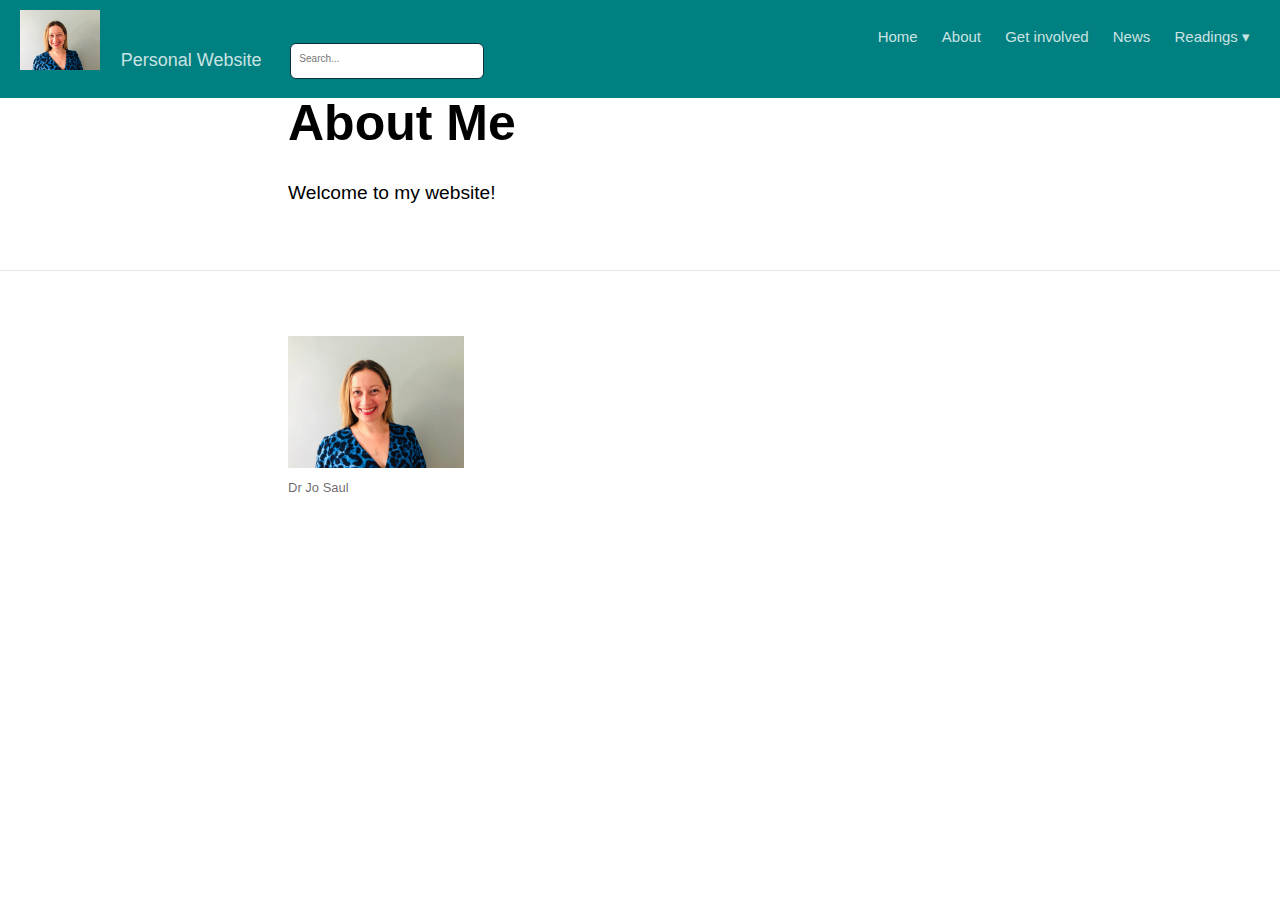
==== docs/index.html @ 299d0ce0 "update all docs" ====
<!DOCTYPE html>

<html xmlns="http://www.w3.org/1999/xhtml" lang="" xml:lang="">

<head>
  <meta charset="utf-8"/>
  <meta name="viewport" content="width=device-width, initial-scale=1"/>
  <meta http-equiv="X-UA-Compatible" content="IE=Edge,chrome=1"/>
  <meta name="generator" content="distill" />

  <style type="text/css">
  /* Hide doc at startup (prevent jankiness while JS renders/transforms) */
  body {
    visibility: hidden;
  }
  </style>

 <!--radix_placeholder_import_source-->
 <!--/radix_placeholder_import_source-->

<style type="text/css">code{white-space: pre;}</style>
<style type="text/css" data-origin="pandoc">
pre > code.sourceCode { white-space: pre; position: relative; }
pre > code.sourceCode > span { display: inline-block; line-height: 1.25; }
pre > code.sourceCode > span:empty { height: 1.2em; }
.sourceCode { overflow: visible; }
code.sourceCode > span { color: inherit; text-decoration: inherit; }
div.sourceCode { margin: 1em 0; }
pre.sourceCode { margin: 0; }
@media screen {
div.sourceCode { overflow: auto; }
}
@media print {
pre > code.sourceCode { white-space: pre-wrap; }
pre > code.sourceCode > span { text-indent: -5em; padding-left: 5em; }
}
pre.numberSource code
  { counter-reset: source-line 0; }
pre.numberSource code > span
  { position: relative; left: -4em; counter-increment: source-line; }
pre.numberSource code > span > a:first-child::before
  { content: counter(source-line);
    position: relative; left: -1em; text-align: right; vertical-align: baseline;
    border: none; display: inline-block;
    -webkit-touch-callout: none; -webkit-user-select: none;
    -khtml-user-select: none; -moz-user-select: none;
    -ms-user-select: none; user-select: none;
    padding: 0 4px; width: 4em;
    color: #aaaaaa;
  }
pre.numberSource { margin-left: 3em; border-left: 1px solid #aaaaaa;  padding-left: 4px; }
div.sourceCode
  { color: #00769e; background-color: #f1f3f5; }
@media screen {
pre > code.sourceCode > span > a:first-child::before { text-decoration: underline; }
}
code span { color: #00769e; } /* Normal */
code span.al { color: #ad0000; } /* Alert */
code span.an { color: #5e5e5e; } /* Annotation */
code span.at { color: #657422; } /* Attribute */
code span.bn { color: #ad0000; } /* BaseN */
code span.bu { } /* BuiltIn */
code span.cf { color: #00769e; } /* ControlFlow */
code span.ch { color: #20794d; } /* Char */
code span.cn { color: #8f5902; } /* Constant */
code span.co { color: #5e5e5e; } /* Comment */
code span.cv { color: #5e5e5e; font-style: italic; } /* CommentVar */
code span.do { color: #5e5e5e; font-style: italic; } /* Documentation */
code span.dt { color: #ad0000; } /* DataType */
code span.dv { color: #ad0000; } /* DecVal */
code span.er { color: #ad0000; } /* Error */
code span.ex { } /* Extension */
code span.fl { color: #ad0000; } /* Float */
code span.fu { color: #4758ab; } /* Function */
code span.im { } /* Import */
code span.in { color: #5e5e5e; } /* Information */
code span.kw { color: #00769e; } /* Keyword */
code span.op { color: #5e5e5e; } /* Operator */
code span.ot { color: #00769e; } /* Other */
code span.pp { color: #ad0000; } /* Preprocessor */
code span.sc { color: #5e5e5e; } /* SpecialChar */
code span.ss { color: #20794d; } /* SpecialString */
code span.st { color: #20794d; } /* String */
code span.va { color: #111111; } /* Variable */
code span.vs { color: #20794d; } /* VerbatimString */
code span.wa { color: #5e5e5e; font-style: italic; } /* Warning */
</style>


  <!--radix_placeholder_meta_tags-->
  <title>Personal Website: About Me</title>

  <meta property="description" itemprop="description" content="Welcome to my website!"/>



  <!--  https://developers.facebook.com/docs/sharing/webmasters#markup -->
  <meta property="og:title" content="Personal Website: About Me"/>
  <meta property="og:type" content="article"/>
  <meta property="og:description" content="Welcome to my website!"/>
  <meta property="og:locale" content="en_US"/>
  <meta property="og:site_name" content="Personal Website"/>

  <!--  https://dev.twitter.com/cards/types/summary -->
  <meta property="twitter:card" content="summary"/>
  <meta property="twitter:title" content="Personal Website: About Me"/>
  <meta property="twitter:description" content="Welcome to my website!"/>

  <!--/radix_placeholder_meta_tags-->
  <!--radix_placeholder_rmarkdown_metadata-->

  <script type="text/json" id="radix-rmarkdown-metadata">
  {"type":"list","attributes":{"names":{"type":"character","attributes":{},"value":["title","description","site"]}},"value":[{"type":"character","attributes":{},"value":["About Me"]},{"type":"character","attributes":{},"value":["Welcome to my website!\n"]},{"type":"character","attributes":{},"value":["distill::distill_website"]}]}
  </script>
  <!--/radix_placeholder_rmarkdown_metadata-->
  <!--radix_placeholder_navigation_in_header-->
  <meta name="distill:offset" content=""/>

  <script type="application/javascript">

    window.headroom_prevent_pin = false;

    window.document.addEventListener("DOMContentLoaded", function (event) {

      // initialize headroom for banner
      var header = $('header').get(0);
      var headerHeight = header.offsetHeight;
      var headroom = new Headroom(header, {
        tolerance: 5,
        onPin : function() {
          if (window.headroom_prevent_pin) {
            window.headroom_prevent_pin = false;
            headroom.unpin();
          }
        }
      });
      headroom.init();
      if(window.location.hash)
        headroom.unpin();
      $(header).addClass('headroom--transition');

      // offset scroll location for banner on hash change
      // (see: https://github.com/WickyNilliams/headroom.js/issues/38)
      window.addEventListener("hashchange", function(event) {
        window.scrollTo(0, window.pageYOffset - (headerHeight + 25));
      });

      // responsive menu
      $('.distill-site-header').each(function(i, val) {
        var topnav = $(this);
        var toggle = topnav.find('.nav-toggle');
        toggle.on('click', function() {
          topnav.toggleClass('responsive');
        });
      });

      // nav dropdowns
      $('.nav-dropbtn').click(function(e) {
        $(this).next('.nav-dropdown-content').toggleClass('nav-dropdown-active');
        $(this).parent().siblings('.nav-dropdown')
           .children('.nav-dropdown-content').removeClass('nav-dropdown-active');
      });
      $("body").click(function(e){
        $('.nav-dropdown-content').removeClass('nav-dropdown-active');
      });
      $(".nav-dropdown").click(function(e){
        e.stopPropagation();
      });
    });
  </script>

  <style type="text/css">

  /* Theme (user-documented overrideables for nav appearance) */

  .distill-site-nav {
    color: rgba(255, 255, 255, 0.8);
    background-color: #0F2E3D;
    font-size: 15px;
    font-weight: 300;
  }

  .distill-site-nav a {
    color: inherit;
    text-decoration: none;
  }

  .distill-site-nav a:hover {
    color: white;
  }

  @media print {
    .distill-site-nav {
      display: none;
    }
  }

  .distill-site-header {

  }

  .distill-site-footer {

  }


  /* Site Header */

  .distill-site-header {
    width: 100%;
    box-sizing: border-box;
    z-index: 3;
  }

  .distill-site-header .nav-left {
    display: inline-block;
    margin-left: 8px;
  }

  @media screen and (max-width: 768px) {
    .distill-site-header .nav-left {
      margin-left: 0;
    }
  }


  .distill-site-header .nav-right {
    float: right;
    margin-right: 8px;
  }

  .distill-site-header a,
  .distill-site-header .title {
    display: inline-block;
    text-align: center;
    padding: 14px 10px 14px 10px;
  }

  .distill-site-header .title {
    font-size: 18px;
    min-width: 150px;
  }

  .distill-site-header .logo {
    padding: 0;
  }

  .distill-site-header .logo img {
    display: none;
    max-height: 20px;
    width: auto;
    margin-bottom: -4px;
  }

  .distill-site-header .nav-image img {
    max-height: 18px;
    width: auto;
    display: inline-block;
    margin-bottom: -3px;
  }



  @media screen and (min-width: 1000px) {
    .distill-site-header .logo img {
      display: inline-block;
    }
    .distill-site-header .nav-left {
      margin-left: 20px;
    }
    .distill-site-header .nav-right {
      margin-right: 20px;
    }
    .distill-site-header .title {
      padding-left: 12px;
    }
  }


  .distill-site-header .nav-toggle {
    display: none;
  }

  .nav-dropdown {
    display: inline-block;
    position: relative;
  }

  .nav-dropdown .nav-dropbtn {
    border: none;
    outline: none;
    color: rgba(255, 255, 255, 0.8);
    padding: 16px 10px;
    background-color: transparent;
    font-family: inherit;
    font-size: inherit;
    font-weight: inherit;
    margin: 0;
    margin-top: 1px;
    z-index: 2;
  }

  .nav-dropdown-content {
    display: none;
    position: absolute;
    background-color: white;
    min-width: 200px;
    border: 1px solid rgba(0,0,0,0.15);
    border-radius: 4px;
    box-shadow: 0px 8px 16px 0px rgba(0,0,0,0.1);
    z-index: 1;
    margin-top: 2px;
    white-space: nowrap;
    padding-top: 4px;
    padding-bottom: 4px;
  }

  .nav-dropdown-content hr {
    margin-top: 4px;
    margin-bottom: 4px;
    border: none;
    border-bottom: 1px solid rgba(0, 0, 0, 0.1);
  }

  .nav-dropdown-active {
    display: block;
  }

  .nav-dropdown-content a, .nav-dropdown-content .nav-dropdown-header {
    color: black;
    padding: 6px 24px;
    text-decoration: none;
    display: block;
    text-align: left;
  }

  .nav-dropdown-content .nav-dropdown-header {
    display: block;
    padding: 5px 24px;
    padding-bottom: 0;
    text-transform: uppercase;
    font-size: 14px;
    color: #999999;
    white-space: nowrap;
  }

  .nav-dropdown:hover .nav-dropbtn {
    color: white;
  }

  .nav-dropdown-content a:hover {
    background-color: #ddd;
    color: black;
  }

  .nav-right .nav-dropdown-content {
    margin-left: -45%;
    right: 0;
  }

  @media screen and (max-width: 768px) {
    .distill-site-header a, .distill-site-header .nav-dropdown  {display: none;}
    .distill-site-header a.nav-toggle {
      float: right;
      display: block;
    }
    .distill-site-header .title {
      margin-left: 0;
    }
    .distill-site-header .nav-right {
      margin-right: 0;
    }
    .distill-site-header {
      overflow: hidden;
    }
    .nav-right .nav-dropdown-content {
      margin-left: 0;
    }
  }


  @media screen and (max-width: 768px) {
    .distill-site-header.responsive {position: relative; min-height: 500px; }
    .distill-site-header.responsive a.nav-toggle {
      position: absolute;
      right: 0;
      top: 0;
    }
    .distill-site-header.responsive a,
    .distill-site-header.responsive .nav-dropdown {
      display: block;
      text-align: left;
    }
    .distill-site-header.responsive .nav-left,
    .distill-site-header.responsive .nav-right {
      width: 100%;
    }
    .distill-site-header.responsive .nav-dropdown {float: none;}
    .distill-site-header.responsive .nav-dropdown-content {position: relative;}
    .distill-site-header.responsive .nav-dropdown .nav-dropbtn {
      display: block;
      width: 100%;
      text-align: left;
    }
  }

  /* Site Footer */

  .distill-site-footer {
    width: 100%;
    overflow: hidden;
    box-sizing: border-box;
    z-index: 3;
    margin-top: 30px;
    padding-top: 30px;
    padding-bottom: 30px;
    text-align: center;
  }

  /* Headroom */

  d-title {
    padding-top: 6rem;
  }

  @media print {
    d-title {
      padding-top: 4rem;
    }
  }

  .headroom {
    z-index: 1000;
    position: fixed;
    top: 0;
    left: 0;
    right: 0;
  }

  .headroom--transition {
    transition: all .4s ease-in-out;
  }

  .headroom--unpinned {
    top: -100px;
  }

  .headroom--pinned {
    top: 0;
  }

  /* adjust viewport for navbar height */
  /* helps vertically center bootstrap (non-distill) content */
  .min-vh-100 {
    min-height: calc(100vh - 100px) !important;
  }

  </style>

  <script src="site_libs/jquery-3.6.0/jquery-3.6.0.min.js"></script>
  <link href="site_libs/font-awesome-5.1.0/css/all.css" rel="stylesheet"/>
  <link href="site_libs/font-awesome-5.1.0/css/v4-shims.css" rel="stylesheet"/>
  <script src="site_libs/headroom-0.9.4/headroom.min.js"></script>
  <script src="site_libs/autocomplete-0.37.1/autocomplete.min.js"></script>
  <script src="site_libs/fuse-6.4.1/fuse.min.js"></script>

  <script type="application/javascript">

  function getMeta(metaName) {
    var metas = document.getElementsByTagName('meta');
    for (let i = 0; i < metas.length; i++) {
      if (metas[i].getAttribute('name') === metaName) {
        return metas[i].getAttribute('content');
      }
    }
    return '';
  }

  function offsetURL(url) {
    var offset = getMeta('distill:offset');
    return offset ? offset + '/' + url : url;
  }

  function createFuseIndex() {

    // create fuse index
    var options = {
      keys: [
        { name: 'title', weight: 20 },
        { name: 'categories', weight: 15 },
        { name: 'description', weight: 10 },
        { name: 'contents', weight: 5 },
      ],
      ignoreLocation: true,
      threshold: 0
    };
    var fuse = new window.Fuse([], options);

    // fetch the main search.json
    return fetch(offsetURL('search.json'))
      .then(function(response) {
        if (response.status == 200) {
          return response.json().then(function(json) {
            // index main articles
            json.articles.forEach(function(article) {
              fuse.add(article);
            });
            // download collections and index their articles
            return Promise.all(json.collections.map(function(collection) {
              return fetch(offsetURL(collection)).then(function(response) {
                if (response.status === 200) {
                  return response.json().then(function(articles) {
                    articles.forEach(function(article) {
                      fuse.add(article);
                    });
                  })
                } else {
                  return Promise.reject(
                    new Error('Unexpected status from search index request: ' +
                              response.status)
                  );
                }
              });
            })).then(function() {
              return fuse;
            });
          });

        } else {
          return Promise.reject(
            new Error('Unexpected status from search index request: ' +
                        response.status)
          );
        }
      });
  }

  window.document.addEventListener("DOMContentLoaded", function (event) {

    // get search element (bail if we don't have one)
    var searchEl = window.document.getElementById('distill-search');
    if (!searchEl)
      return;

    createFuseIndex()
      .then(function(fuse) {

        // make search box visible
        searchEl.classList.remove('hidden');

        // initialize autocomplete
        var options = {
          autoselect: true,
          hint: false,
          minLength: 2,
        };
        window.autocomplete(searchEl, options, [{
          source: function(query, callback) {
            const searchOptions = {
              isCaseSensitive: false,
              shouldSort: true,
              minMatchCharLength: 2,
              limit: 10,
            };
            var results = fuse.search(query, searchOptions);
            callback(results
              .map(function(result) { return result.item; })
            );
          },
          templates: {
            suggestion: function(suggestion) {
              var img = suggestion.preview && Object.keys(suggestion.preview).length > 0
                ? `<img src="${offsetURL(suggestion.preview)}"</img>`
                : '';
              var html = `
                <div class="search-item">
                  <h3>${suggestion.title}</h3>
                  <div class="search-item-description">
                    ${suggestion.description || ''}
                  </div>
                  <div class="search-item-preview">
                    ${img}
                  </div>
                </div>
              `;
              return html;
            }
          }
        }]).on('autocomplete:selected', function(event, suggestion) {
          window.location.href = offsetURL(suggestion.path);
        });
        // remove inline display style on autocompleter (we want to
        // manage responsive display via css)
        $('.algolia-autocomplete').css("display", "");
      })
      .catch(function(error) {
        console.log(error);
      });

  });

  </script>

  <style type="text/css">

  .nav-search {
    font-size: x-small;
  }

  /* Algolioa Autocomplete */

  .algolia-autocomplete {
    display: inline-block;
    margin-left: 10px;
    vertical-align: sub;
    background-color: white;
    color: black;
    padding: 6px;
    padding-top: 8px;
    padding-bottom: 0;
    border-radius: 6px;
    border: 1px #0F2E3D solid;
    width: 180px;
  }


  @media screen and (max-width: 768px) {
    .distill-site-nav .algolia-autocomplete {
      display: none;
      visibility: hidden;
    }
    .distill-site-nav.responsive .algolia-autocomplete {
      display: inline-block;
      visibility: visible;
    }
    .distill-site-nav.responsive .algolia-autocomplete .aa-dropdown-menu {
      margin-left: 0;
      width: 400px;
      max-height: 400px;
    }
  }

  .algolia-autocomplete .aa-input, .algolia-autocomplete .aa-hint {
    width: 90%;
    outline: none;
    border: none;
  }

  .algolia-autocomplete .aa-hint {
    color: #999;
  }
  .algolia-autocomplete .aa-dropdown-menu {
    width: 550px;
    max-height: 70vh;
    overflow-x: visible;
    overflow-y: scroll;
    padding: 5px;
    margin-top: 3px;
    margin-left: -150px;
    background-color: #fff;
    border-radius: 5px;
    border: 1px solid #999;
    border-top: none;
  }

  .algolia-autocomplete .aa-dropdown-menu .aa-suggestion {
    cursor: pointer;
    padding: 5px 4px;
    border-bottom: 1px solid #eee;
  }

  .algolia-autocomplete .aa-dropdown-menu .aa-suggestion:last-of-type {
    border-bottom: none;
    margin-bottom: 2px;
  }

  .algolia-autocomplete .aa-dropdown-menu .aa-suggestion .search-item {
    overflow: hidden;
    font-size: 0.8em;
    line-height: 1.4em;
  }

  .algolia-autocomplete .aa-dropdown-menu .aa-suggestion .search-item h3 {
    font-size: 1rem;
    margin-block-start: 0;
    margin-block-end: 5px;
  }

  .algolia-autocomplete .aa-dropdown-menu .aa-suggestion .search-item-description {
    display: inline-block;
    overflow: hidden;
    height: 2.8em;
    width: 80%;
    margin-right: 4%;
  }

  .algolia-autocomplete .aa-dropdown-menu .aa-suggestion .search-item-preview {
    display: inline-block;
    width: 15%;
  }

  .algolia-autocomplete .aa-dropdown-menu .aa-suggestion .search-item-preview img {
    height: 3em;
    width: auto;
    display: none;
  }

  .algolia-autocomplete .aa-dropdown-menu .aa-suggestion .search-item-preview img[src] {
    display: initial;
  }

  .algolia-autocomplete .aa-dropdown-menu .aa-suggestion.aa-cursor {
    background-color: #eee;
  }
  .algolia-autocomplete .aa-dropdown-menu .aa-suggestion em {
    font-weight: bold;
    font-style: normal;
  }

  </style>


  <!--/radix_placeholder_navigation_in_header-->
  <!--radix_placeholder_distill-->

  <style type="text/css">

  body {
    background-color: white;
  }

  .pandoc-table {
    width: 100%;
  }

  .pandoc-table>caption {
    margin-bottom: 10px;
  }

  .pandoc-table th:not([align]) {
    text-align: left;
  }

  .pagedtable-footer {
    font-size: 15px;
  }

  d-byline .byline {
    grid-template-columns: 2fr 2fr;
  }

  d-byline .byline h3 {
    margin-block-start: 1.5em;
  }

  d-byline .byline .authors-affiliations h3 {
    margin-block-start: 0.5em;
  }

  .authors-affiliations .orcid-id {
    width: 16px;
    height:16px;
    margin-left: 4px;
    margin-right: 4px;
    vertical-align: middle;
    padding-bottom: 2px;
  }

  d-title .dt-tags {
    margin-top: 1em;
    grid-column: text;
  }

  .dt-tags .dt-tag {
    text-decoration: none;
    display: inline-block;
    color: rgba(0,0,0,0.6);
    padding: 0em 0.4em;
    margin-right: 0.5em;
    margin-bottom: 0.4em;
    font-size: 70%;
    border: 1px solid rgba(0,0,0,0.2);
    border-radius: 3px;
    text-transform: uppercase;
    font-weight: 500;
  }

  d-article table.gt_table td,
  d-article table.gt_table th {
    border-bottom: none;
    font-size: 100%;
  }

  .html-widget {
    margin-bottom: 2.0em;
  }

  .l-screen-inset {
    padding-right: 16px;
  }

  .l-screen .caption {
    margin-left: 10px;
  }

  .shaded {
    background: rgb(247, 247, 247);
    padding-top: 20px;
    padding-bottom: 20px;
    border-top: 1px solid rgba(0, 0, 0, 0.1);
    border-bottom: 1px solid rgba(0, 0, 0, 0.1);
  }

  .shaded .html-widget {
    margin-bottom: 0;
    border: 1px solid rgba(0, 0, 0, 0.1);
  }

  .shaded .shaded-content {
    background: white;
  }

  .text-output {
    margin-top: 0;
    line-height: 1.5em;
  }

  .hidden {
    display: none !important;
  }

  d-article {
    padding-top: 2.5rem;
    padding-bottom: 30px;
  }

  d-appendix {
    padding-top: 30px;
  }

  d-article>p>img {
    width: 100%;
  }

  d-article h2 {
    margin: 1rem 0 1.5rem 0;
  }

  d-article h3 {
    margin-top: 1.5rem;
  }

  d-article iframe {
    border: 1px solid rgba(0, 0, 0, 0.1);
    margin-bottom: 2.0em;
    width: 100%;
  }

  /* Tweak code blocks */

  d-article div.sourceCode code,
  d-article pre code {
    font-family: Consolas, Monaco, 'Andale Mono', 'Ubuntu Mono', monospace;
  }

  d-article pre,
  d-article div.sourceCode,
  d-article div.sourceCode pre {
    overflow: auto;
  }

  d-article div.sourceCode {
    background-color: white;
  }

  d-article div.sourceCode pre {
    padding-left: 10px;
    font-size: 12px;
    border-left: 2px solid rgba(0,0,0,0.1);
  }

  d-article pre {
    font-size: 12px;
    color: black;
    background: none;
    margin-top: 0;
    text-align: left;
    white-space: pre;
    word-spacing: normal;
    word-break: normal;
    word-wrap: normal;
    line-height: 1.5;

    -moz-tab-size: 4;
    -o-tab-size: 4;
    tab-size: 4;

    -webkit-hyphens: none;
    -moz-hyphens: none;
    -ms-hyphens: none;
    hyphens: none;
  }

  d-article pre a {
    border-bottom: none;
  }

  d-article pre a:hover {
    border-bottom: none;
    text-decoration: underline;
  }

  d-article details {
    grid-column: text;
    margin-bottom: 0.8em;
  }

  @media(min-width: 768px) {

  d-article pre,
  d-article div.sourceCode,
  d-article div.sourceCode pre {
    overflow: visible !important;
  }

  d-article div.sourceCode pre {
    padding-left: 18px;
    font-size: 14px;
  }

  d-article pre {
    font-size: 14px;
  }

  }

  figure img.external {
    background: white;
    border: 1px solid rgba(0, 0, 0, 0.1);
    box-shadow: 0 1px 8px rgba(0, 0, 0, 0.1);
    padding: 18px;
    box-sizing: border-box;
  }

  /* CSS for d-contents */

  .d-contents {
    grid-column: text;
    color: rgba(0,0,0,0.8);
    font-size: 0.9em;
    padding-bottom: 1em;
    margin-bottom: 1em;
    padding-bottom: 0.5em;
    margin-bottom: 1em;
    padding-left: 0.25em;
    justify-self: start;
  }

  @media(min-width: 1000px) {
    .d-contents.d-contents-float {
      height: 0;
      grid-column-start: 1;
      grid-column-end: 4;
      justify-self: center;
      padding-right: 3em;
      padding-left: 2em;
    }
  }

  .d-contents nav h3 {
    font-size: 18px;
    margin-top: 0;
    margin-bottom: 1em;
  }

  .d-contents li {
    list-style-type: none
  }

  .d-contents nav > ul {
    padding-left: 0;
  }

  .d-contents ul {
    padding-left: 1em
  }

  .d-contents nav ul li {
    margin-top: 0.6em;
    margin-bottom: 0.2em;
  }

  .d-contents nav a {
    font-size: 13px;
    border-bottom: none;
    text-decoration: none
    color: rgba(0, 0, 0, 0.8);
  }

  .d-contents nav a:hover {
    text-decoration: underline solid rgba(0, 0, 0, 0.6)
  }

  .d-contents nav > ul > li > a {
    font-weight: 600;
  }

  .d-contents nav > ul > li > ul {
    font-weight: inherit;
  }

  .d-contents nav > ul > li > ul > li {
    margin-top: 0.2em;
  }


  .d-contents nav ul {
    margin-top: 0;
    margin-bottom: 0.25em;
  }

  .d-article-with-toc h2:nth-child(2) {
    margin-top: 0;
  }


  /* Figure */

  .figure {
    position: relative;
    margin-bottom: 2.5em;
    margin-top: 1.5em;
  }

  .figure .caption {
    color: rgba(0, 0, 0, 0.6);
    font-size: 12px;
    line-height: 1.5em;
  }

  .figure img.external {
    background: white;
    border: 1px solid rgba(0, 0, 0, 0.1);
    box-shadow: 0 1px 8px rgba(0, 0, 0, 0.1);
    padding: 18px;
    box-sizing: border-box;
  }

  .figure .caption a {
    color: rgba(0, 0, 0, 0.6);
  }

  .figure .caption b,
  .figure .caption strong, {
    font-weight: 600;
    color: rgba(0, 0, 0, 1.0);
  }

  /* Citations */

  d-article .citation {
    color: inherit;
    cursor: inherit;
  }

  div.hanging-indent{
    margin-left: 1em; text-indent: -1em;
  }

  /* Citation hover box */

  .tippy-box[data-theme~=light-border] {
    background-color: rgba(250, 250, 250, 0.95);
  }

  .tippy-content > p {
    margin-bottom: 0;
    padding: 2px;
  }


  /* Tweak 1000px media break to show more text */

  @media(min-width: 1000px) {
    .base-grid,
    distill-header,
    d-title,
    d-abstract,
    d-article,
    d-appendix,
    distill-appendix,
    d-byline,
    d-footnote-list,
    d-citation-list,
    distill-footer {
      grid-template-columns: [screen-start] 1fr [page-start kicker-start] 80px [middle-start] 50px [text-start kicker-end] 65px 65px 65px 65px 65px 65px 65px 65px [text-end gutter-start] 65px [middle-end] 65px [page-end gutter-end] 1fr [screen-end];
      grid-column-gap: 16px;
    }

    .grid {
      grid-column-gap: 16px;
    }

    d-article {
      font-size: 1.06rem;
      line-height: 1.7em;
    }
    figure .caption, .figure .caption, figure figcaption {
      font-size: 13px;
    }
  }

  @media(min-width: 1180px) {
    .base-grid,
    distill-header,
    d-title,
    d-abstract,
    d-article,
    d-appendix,
    distill-appendix,
    d-byline,
    d-footnote-list,
    d-citation-list,
    distill-footer {
      grid-template-columns: [screen-start] 1fr [page-start kicker-start] 60px [middle-start] 60px [text-start kicker-end] 60px 60px 60px 60px 60px 60px 60px 60px [text-end gutter-start] 60px [middle-end] 60px [page-end gutter-end] 1fr [screen-end];
      grid-column-gap: 32px;
    }

    .grid {
      grid-column-gap: 32px;
    }
  }


  /* Get the citation styles for the appendix (not auto-injected on render since
     we do our own rendering of the citation appendix) */

  d-appendix .citation-appendix,
  .d-appendix .citation-appendix {
    font-size: 11px;
    line-height: 15px;
    border-left: 1px solid rgba(0, 0, 0, 0.1);
    padding-left: 18px;
    border: 1px solid rgba(0,0,0,0.1);
    background: rgba(0, 0, 0, 0.02);
    padding: 10px 18px;
    border-radius: 3px;
    color: rgba(150, 150, 150, 1);
    overflow: hidden;
    margin-top: -12px;
    white-space: pre-wrap;
    word-wrap: break-word;
  }

  /* Include appendix styles here so they can be overridden */

  d-appendix {
    contain: layout style;
    font-size: 0.8em;
    line-height: 1.7em;
    margin-top: 60px;
    margin-bottom: 0;
    border-top: 1px solid rgba(0, 0, 0, 0.1);
    color: rgba(0,0,0,0.5);
    padding-top: 60px;
    padding-bottom: 48px;
  }

  d-appendix h3 {
    grid-column: page-start / text-start;
    font-size: 15px;
    font-weight: 500;
    margin-top: 1em;
    margin-bottom: 0;
    color: rgba(0,0,0,0.65);
  }

  d-appendix h3 + * {
    margin-top: 1em;
  }

  d-appendix ol {
    padding: 0 0 0 15px;
  }

  @media (min-width: 768px) {
    d-appendix ol {
      padding: 0 0 0 30px;
      margin-left: -30px;
    }
  }

  d-appendix li {
    margin-bottom: 1em;
  }

  d-appendix a {
    color: rgba(0, 0, 0, 0.6);
  }

  d-appendix > * {
    grid-column: text;
  }

  d-appendix > d-footnote-list,
  d-appendix > d-citation-list,
  d-appendix > distill-appendix {
    grid-column: screen;
  }

  /* Include footnote styles here so they can be overridden */

  d-footnote-list {
    contain: layout style;
  }

  d-footnote-list > * {
    grid-column: text;
  }

  d-footnote-list a.footnote-backlink {
    color: rgba(0,0,0,0.3);
    padding-left: 0.5em;
  }



  /* Anchor.js */

  .anchorjs-link {
    /*transition: all .25s linear; */
    text-decoration: none;
    border-bottom: none;
  }
  *:hover > .anchorjs-link {
    margin-left: -1.125em !important;
    text-decoration: none;
    border-bottom: none;
  }

  /* Social footer */

  .social_footer {
    margin-top: 30px;
    margin-bottom: 0;
    color: rgba(0,0,0,0.67);
  }

  .disqus-comments {
    margin-right: 30px;
  }

  .disqus-comment-count {
    border-bottom: 1px solid rgba(0, 0, 0, 0.4);
    cursor: pointer;
  }

  #disqus_thread {
    margin-top: 30px;
  }

  .article-sharing a {
    border-bottom: none;
    margin-right: 8px;
  }

  .article-sharing a:hover {
    border-bottom: none;
  }

  .sidebar-section.subscribe {
    font-size: 12px;
    line-height: 1.6em;
  }

  .subscribe p {
    margin-bottom: 0.5em;
  }


  .article-footer .subscribe {
    font-size: 15px;
    margin-top: 45px;
  }


  .sidebar-section.custom {
    font-size: 12px;
    line-height: 1.6em;
  }

  .custom p {
    margin-bottom: 0.5em;
  }

  /* Styles for listing layout (hide title) */
  .layout-listing d-title, .layout-listing .d-title {
    display: none;
  }

  /* Styles for posts lists (not auto-injected) */


  .posts-with-sidebar {
    padding-left: 45px;
    padding-right: 45px;
  }

  .posts-list .description h2,
  .posts-list .description p {
    font-family: -apple-system, BlinkMacSystemFont, "Segoe UI", Roboto, Oxygen, Ubuntu, Cantarell, "Fira Sans", "Droid Sans", "Helvetica Neue", Arial, sans-serif;
  }

  .posts-list .description h2 {
    font-weight: 700;
    border-bottom: none;
    padding-bottom: 0;
  }

  .posts-list h2.post-tag {
    border-bottom: 1px solid rgba(0, 0, 0, 0.2);
    padding-bottom: 12px;
  }
  .posts-list {
    margin-top: 60px;
    margin-bottom: 24px;
  }

  .posts-list .post-preview {
    text-decoration: none;
    overflow: hidden;
    display: block;
    border-bottom: 1px solid rgba(0, 0, 0, 0.1);
    padding: 24px 0;
  }

  .post-preview-last {
    border-bottom: none !important;
  }

  .posts-list .posts-list-caption {
    grid-column: screen;
    font-weight: 400;
  }

  .posts-list .post-preview h2 {
    margin: 0 0 6px 0;
    line-height: 1.2em;
    font-style: normal;
    font-size: 24px;
  }

  .posts-list .post-preview p {
    margin: 0 0 12px 0;
    line-height: 1.4em;
    font-size: 16px;
  }

  .posts-list .post-preview .thumbnail {
    box-sizing: border-box;
    margin-bottom: 24px;
    position: relative;
    max-width: 500px;
  }
  .posts-list .post-preview img {
    width: 100%;
    display: block;
  }

  .posts-list .metadata {
    font-size: 12px;
    line-height: 1.4em;
    margin-bottom: 18px;
  }

  .posts-list .metadata > * {
    display: inline-block;
  }

  .posts-list .metadata .publishedDate {
    margin-right: 2em;
  }

  .posts-list .metadata .dt-authors {
    display: block;
    margin-top: 0.3em;
    margin-right: 2em;
  }

  .posts-list .dt-tags {
    display: block;
    line-height: 1em;
  }

  .posts-list .dt-tags .dt-tag {
    display: inline-block;
    color: rgba(0,0,0,0.6);
    padding: 0.3em 0.4em;
    margin-right: 0.2em;
    margin-bottom: 0.4em;
    font-size: 60%;
    border: 1px solid rgba(0,0,0,0.2);
    border-radius: 3px;
    text-transform: uppercase;
    font-weight: 500;
  }

  .posts-list img {
    opacity: 1;
  }

  .posts-list img[data-src] {
    opacity: 0;
  }

  .posts-more {
    clear: both;
  }


  .posts-sidebar {
    font-size: 16px;
  }

  .posts-sidebar h3 {
    font-size: 16px;
    margin-top: 0;
    margin-bottom: 0.5em;
    font-weight: 400;
    text-transform: uppercase;
  }

  .sidebar-section {
    margin-bottom: 30px;
  }

  .categories ul {
    list-style-type: none;
    margin: 0;
    padding: 0;
  }

  .categories li {
    color: rgba(0, 0, 0, 0.8);
    margin-bottom: 0;
  }

  .categories li>a {
    border-bottom: none;
  }

  .categories li>a:hover {
    border-bottom: 1px solid rgba(0, 0, 0, 0.4);
  }

  .categories .active {
    font-weight: 600;
  }

  .categories .category-count {
    color: rgba(0, 0, 0, 0.4);
  }


  @media(min-width: 768px) {
    .posts-list .post-preview h2 {
      font-size: 26px;
    }
    .posts-list .post-preview .thumbnail {
      float: right;
      width: 30%;
      margin-bottom: 0;
    }
    .posts-list .post-preview .description {
      float: left;
      width: 45%;
    }
    .posts-list .post-preview .metadata {
      float: left;
      width: 20%;
      margin-top: 8px;
    }
    .posts-list .post-preview p {
      margin: 0 0 12px 0;
      line-height: 1.5em;
      font-size: 16px;
    }
    .posts-with-sidebar .posts-list {
      float: left;
      width: 75%;
    }
    .posts-with-sidebar .posts-sidebar {
      float: right;
      width: 20%;
      margin-top: 60px;
      padding-top: 24px;
      padding-bottom: 24px;
    }
  }


  /* Improve display for browsers without grid (IE/Edge <= 15) */

  .downlevel {
    line-height: 1.6em;
    font-family: -apple-system, BlinkMacSystemFont, "Segoe UI", Roboto, Oxygen, Ubuntu, Cantarell, "Fira Sans", "Droid Sans", "Helvetica Neue", Arial, sans-serif;
    margin: 0;
  }

  .downlevel .d-title {
    padding-top: 6rem;
    padding-bottom: 1.5rem;
  }

  .downlevel .d-title h1 {
    font-size: 50px;
    font-weight: 700;
    line-height: 1.1em;
    margin: 0 0 0.5rem;
  }

  .downlevel .d-title p {
    font-weight: 300;
    font-size: 1.2rem;
    line-height: 1.55em;
    margin-top: 0;
  }

  .downlevel .d-byline {
    padding-top: 0.8em;
    padding-bottom: 0.8em;
    font-size: 0.8rem;
    line-height: 1.8em;
  }

  .downlevel .section-separator {
    border: none;
    border-top: 1px solid rgba(0, 0, 0, 0.1);
  }

  .downlevel .d-article {
    font-size: 1.06rem;
    line-height: 1.7em;
    padding-top: 1rem;
    padding-bottom: 2rem;
  }


  .downlevel .d-appendix {
    padding-left: 0;
    padding-right: 0;
    max-width: none;
    font-size: 0.8em;
    line-height: 1.7em;
    margin-bottom: 0;
    color: rgba(0,0,0,0.5);
    padding-top: 40px;
    padding-bottom: 48px;
  }

  .downlevel .footnotes ol {
    padding-left: 13px;
  }

  .downlevel .base-grid,
  .downlevel .distill-header,
  .downlevel .d-title,
  .downlevel .d-abstract,
  .downlevel .d-article,
  .downlevel .d-appendix,
  .downlevel .distill-appendix,
  .downlevel .d-byline,
  .downlevel .d-footnote-list,
  .downlevel .d-citation-list,
  .downlevel .distill-footer,
  .downlevel .appendix-bottom,
  .downlevel .posts-container {
    padding-left: 40px;
    padding-right: 40px;
  }

  @media(min-width: 768px) {
    .downlevel .base-grid,
    .downlevel .distill-header,
    .downlevel .d-title,
    .downlevel .d-abstract,
    .downlevel .d-article,
    .downlevel .d-appendix,
    .downlevel .distill-appendix,
    .downlevel .d-byline,
    .downlevel .d-footnote-list,
    .downlevel .d-citation-list,
    .downlevel .distill-footer,
    .downlevel .appendix-bottom,
    .downlevel .posts-container {
    padding-left: 150px;
    padding-right: 150px;
    max-width: 900px;
  }
  }

  .downlevel pre code {
    display: block;
    border-left: 2px solid rgba(0, 0, 0, .1);
    padding: 0 0 0 20px;
    font-size: 14px;
  }

  .downlevel code, .downlevel pre {
    color: black;
    background: none;
    font-family: Consolas, Monaco, 'Andale Mono', 'Ubuntu Mono', monospace;
    text-align: left;
    white-space: pre;
    word-spacing: normal;
    word-break: normal;
    word-wrap: normal;
    line-height: 1.5;

    -moz-tab-size: 4;
    -o-tab-size: 4;
    tab-size: 4;

    -webkit-hyphens: none;
    -moz-hyphens: none;
    -ms-hyphens: none;
    hyphens: none;
  }

  .downlevel .posts-list .post-preview {
    color: inherit;
  }



  </style>

  <script type="application/javascript">

  function is_downlevel_browser() {
    if (bowser.isUnsupportedBrowser({ msie: "12", msedge: "16"},
                                   window.navigator.userAgent)) {
      return true;
    } else {
      return window.load_distill_framework === undefined;
    }
  }

  // show body when load is complete
  function on_load_complete() {

    // add anchors
    if (window.anchors) {
      window.anchors.options.placement = 'left';
      window.anchors.add('d-article > h2, d-article > h3, d-article > h4, d-article > h5');
    }


    // set body to visible
    document.body.style.visibility = 'visible';

    // force redraw for leaflet widgets
    if (window.HTMLWidgets) {
      var maps = window.HTMLWidgets.findAll(".leaflet");
      $.each(maps, function(i, el) {
        var map = this.getMap();
        map.invalidateSize();
        map.eachLayer(function(layer) {
          if (layer instanceof L.TileLayer)
            layer.redraw();
        });
      });
    }

    // trigger 'shown' so htmlwidgets resize
    $('d-article').trigger('shown');
  }

  function init_distill() {

    init_common();

    // create front matter
    var front_matter = $('<d-front-matter></d-front-matter>');
    $('#distill-front-matter').wrap(front_matter);

    // create d-title
    $('.d-title').changeElementType('d-title');

    // create d-byline
    var byline = $('<d-byline></d-byline>');
    $('.d-byline').replaceWith(byline);

    // create d-article
    var article = $('<d-article></d-article>');
    $('.d-article').wrap(article).children().unwrap();

    // move posts container into article
    $('.posts-container').appendTo($('d-article'));

    // create d-appendix
    $('.d-appendix').changeElementType('d-appendix');

    // flag indicating that we have appendix items
    var appendix = $('.appendix-bottom').children('h3').length > 0;

    // replace footnotes with <d-footnote>
    $('.footnote-ref').each(function(i, val) {
      appendix = true;
      var href = $(this).attr('href');
      var id = href.replace('#', '');
      var fn = $('#' + id);
      var fn_p = $('#' + id + '>p');
      fn_p.find('.footnote-back').remove();
      var text = fn_p.html();
      var dtfn = $('<d-footnote></d-footnote>');
      dtfn.html(text);
      $(this).replaceWith(dtfn);
    });
    // remove footnotes
    $('.footnotes').remove();

    // move refs into #references-listing
    $('#references-listing').replaceWith($('#refs'));

    $('h1.appendix, h2.appendix').each(function(i, val) {
      $(this).changeElementType('h3');
    });
    $('h3.appendix').each(function(i, val) {
      var id = $(this).attr('id');
      $('.d-contents a[href="#' + id + '"]').parent().remove();
      appendix = true;
      $(this).nextUntil($('h1, h2, h3')).addBack().appendTo($('d-appendix'));
    });

    // show d-appendix if we have appendix content
    $("d-appendix").css('display', appendix ? 'grid' : 'none');

    // localize layout chunks to just output
    $('.layout-chunk').each(function(i, val) {

      // capture layout
      var layout = $(this).attr('data-layout');

      // apply layout to markdown level block elements
      var elements = $(this).children().not('details, div.sourceCode, pre, script');
      elements.each(function(i, el) {
        var layout_div = $('<div class="' + layout + '"></div>');
        if (layout_div.hasClass('shaded')) {
          var shaded_content = $('<div class="shaded-content"></div>');
          $(this).wrap(shaded_content);
          $(this).parent().wrap(layout_div);
        } else {
          $(this).wrap(layout_div);
        }
      });


      // unwrap the layout-chunk div
      $(this).children().unwrap();
    });

    // remove code block used to force  highlighting css
    $('.distill-force-highlighting-css').parent().remove();

    // remove empty line numbers inserted by pandoc when using a
    // custom syntax highlighting theme
    $('code.sourceCode a:empty').remove();

    // load distill framework
    load_distill_framework();

    // wait for window.distillRunlevel == 4 to do post processing
    function distill_post_process() {

      if (!window.distillRunlevel || window.distillRunlevel < 4)
        return;

      // hide author/affiliations entirely if we have no authors
      var front_matter = JSON.parse($("#distill-front-matter").html());
      var have_authors = front_matter.authors && front_matter.authors.length > 0;
      if (!have_authors)
        $('d-byline').addClass('hidden');

      // article with toc class
      $('.d-contents').parent().addClass('d-article-with-toc');

      // strip links that point to #
      $('.authors-affiliations').find('a[href="#"]').removeAttr('href');

      // add orcid ids
      $('.authors-affiliations').find('.author').each(function(i, el) {
        var orcid_id = front_matter.authors[i].orcidID;
        if (orcid_id) {
          var a = $('<a></a>');
          a.attr('href', 'https://orcid.org/' + orcid_id);
          var img = $('<img></img>');
          img.addClass('orcid-id');
          img.attr('alt', 'ORCID ID');
          img.attr('src','[data-uri]');
          a.append(img);
          $(this).append(a);
        }
      });

      // hide elements of author/affiliations grid that have no value
      function hide_byline_column(caption) {
        $('d-byline').find('h3:contains("' + caption + '")').parent().css('visibility', 'hidden');
      }

      // affiliations
      var have_affiliations = false;
      for (var i = 0; i<front_matter.authors.length; ++i) {
        var author = front_matter.authors[i];
        if (author.affiliation !== "&nbsp;") {
          have_affiliations = true;
          break;
        }
      }
      if (!have_affiliations)
        $('d-byline').find('h3:contains("Affiliations")').css('visibility', 'hidden');

      // published date
      if (!front_matter.publishedDate)
        hide_byline_column("Published");

      // document object identifier
      var doi = $('d-byline').find('h3:contains("DOI")');
      var doi_p = doi.next().empty();
      if (!front_matter.doi) {
        // if we have a citation and valid citationText then link to that
        if ($('#citation').length > 0 && front_matter.citationText) {
          doi.html('Citation');
          $('<a href="#citation"></a>')
            .text(front_matter.citationText)
            .appendTo(doi_p);
        } else {
          hide_byline_column("DOI");
        }
      } else {
        $('<a></a>')
           .attr('href', "https://doi.org/" + front_matter.doi)
           .html(front_matter.doi)
           .appendTo(doi_p);
      }

       // change plural form of authors/affiliations
      if (front_matter.authors.length === 1) {
        var grid = $('.authors-affiliations');
        grid.children('h3:contains("Authors")').text('Author');
        grid.children('h3:contains("Affiliations")').text('Affiliation');
      }

      // remove d-appendix and d-footnote-list local styles
      $('d-appendix > style:first-child').remove();
      $('d-footnote-list > style:first-child').remove();

      // move appendix-bottom entries to the bottom
      $('.appendix-bottom').appendTo('d-appendix').children().unwrap();
      $('.appendix-bottom').remove();

      // hoverable references
      $('span.citation[data-cites]').each(function() {
        const citeChild = $(this).children()[0]
        // Do not process if @xyz has been used without escaping and without bibliography activated
        // https://github.com/rstudio/distill/issues/466
        if (citeChild === undefined) return true

        if (citeChild.nodeName == "D-FOOTNOTE") {
          var fn = citeChild
          $(this).html(fn.shadowRoot.querySelector("sup"))
          $(this).id = fn.id
          fn.remove()
        }
        var refs = $(this).attr('data-cites').split(" ");
        var refHtml = refs.map(function(ref) {
          // Could use CSS.escape too here, we insure backward compatibility in navigator
          return "<p>" + $('div[id="ref-' + ref + '"]').html() + "</p>";
        }).join("\n");
        window.tippy(this, {
          allowHTML: true,
          content: refHtml,
          maxWidth: 500,
          interactive: true,
          interactiveBorder: 10,
          theme: 'light-border',
          placement: 'bottom-start'
        });
      });

      // fix footnotes in tables (#411)
      // replacing broken distill.pub feature
      $('table d-footnote').each(function() {
        // we replace internal showAtNode methode which is triggered when hovering a footnote
        this.hoverBox.showAtNode = function(node) {
          // ported from https://github.com/distillpub/template/pull/105/files
          calcOffset = function(elem) {
              let x = elem.offsetLeft;
              let y = elem.offsetTop;
              // Traverse upwards until an `absolute` element is found or `elem`
              // becomes null.
              while (elem = elem.offsetParent && elem.style.position != 'absolute') {
                  x += elem.offsetLeft;
                  y += elem.offsetTop;
              }

              return { left: x, top: y };
          }
          // https://developer.mozilla.org/en-US/docs/Web/API/HTMLElement/offsetTop
          const bbox = node.getBoundingClientRect();
          const offset = calcOffset(node);
          this.show([offset.left + bbox.width, offset.top + bbox.height]);
        }
      })

      // clear polling timer
      clearInterval(tid);

      // show body now that everything is ready
      on_load_complete();
    }

    var tid = setInterval(distill_post_process, 50);
    distill_post_process();

  }

  function init_downlevel() {

    init_common();

     // insert hr after d-title
    $('.d-title').after($('<hr class="section-separator"/>'));

    // check if we have authors
    var front_matter = JSON.parse($("#distill-front-matter").html());
    var have_authors = front_matter.authors && front_matter.authors.length > 0;

    // manage byline/border
    if (!have_authors)
      $('.d-byline').remove();
    $('.d-byline').after($('<hr class="section-separator"/>'));
    $('.d-byline a').remove();

    // remove toc
    $('.d-contents').remove();

    // move appendix elements
    $('h1.appendix, h2.appendix').each(function(i, val) {
      $(this).changeElementType('h3');
    });
    $('h3.appendix').each(function(i, val) {
      $(this).nextUntil($('h1, h2, h3')).addBack().appendTo($('.d-appendix'));
    });


    // inject headers into references and footnotes
    var refs_header = $('<h3></h3>');
    refs_header.text('References');
    $('#refs').prepend(refs_header);

    var footnotes_header = $('<h3></h3');
    footnotes_header.text('Footnotes');
    $('.footnotes').children('hr').first().replaceWith(footnotes_header);

    // move appendix-bottom entries to the bottom
    $('.appendix-bottom').appendTo('.d-appendix').children().unwrap();
    $('.appendix-bottom').remove();

    // remove appendix if it's empty
    if ($('.d-appendix').children().length === 0)
      $('.d-appendix').remove();

    // prepend separator above appendix
    $('.d-appendix').before($('<hr class="section-separator" style="clear: both"/>'));

    // trim code
    $('pre>code').each(function(i, val) {
      $(this).html($.trim($(this).html()));
    });

    // move posts-container right before article
    $('.posts-container').insertBefore($('.d-article'));

    $('body').addClass('downlevel');

    on_load_complete();
  }


  function init_common() {

    // jquery plugin to change element types
    (function($) {
      $.fn.changeElementType = function(newType) {
        var attrs = {};

        $.each(this[0].attributes, function(idx, attr) {
          attrs[attr.nodeName] = attr.nodeValue;
        });

        this.replaceWith(function() {
          return $("<" + newType + "/>", attrs).append($(this).contents());
        });
      };
    })(jQuery);

    // prevent underline for linked images
    $('a > img').parent().css({'border-bottom' : 'none'});

    // mark non-body figures created by knitr chunks as 100% width
    $('.layout-chunk').each(function(i, val) {
      var figures = $(this).find('img, .html-widget');
      // ignore leaflet img layers (#106)
      figures = figures.filter(':not(img[class*="leaflet"])')
      if ($(this).attr('data-layout') !== "l-body") {
        figures.css('width', '100%');
      } else {
        figures.css('max-width', '100%');
        figures.filter("[width]").each(function(i, val) {
          var fig = $(this);
          fig.css('width', fig.attr('width') + 'px');
        });

      }
    });

    // auto-append index.html to post-preview links in file: protocol
    // and in rstudio ide preview
    $('.post-preview').each(function(i, val) {
      if (window.location.protocol === "file:")
        $(this).attr('href', $(this).attr('href') + "index.html");
    });

    // get rid of index.html references in header
    if (window.location.protocol !== "file:") {
      $('.distill-site-header a[href]').each(function(i,val) {
        $(this).attr('href', $(this).attr('href').replace(/^index[.]html/, "./"));
      });
    }

    // add class to pandoc style tables
    $('tr.header').parent('thead').parent('table').addClass('pandoc-table');
    $('.kable-table').children('table').addClass('pandoc-table');

    // add figcaption style to table captions
    $('caption').parent('table').addClass("figcaption");

    // initialize posts list
    if (window.init_posts_list)
      window.init_posts_list();

    // implmement disqus comment link
    $('.disqus-comment-count').click(function() {
      window.headroom_prevent_pin = true;
      $('#disqus_thread').toggleClass('hidden');
      if (!$('#disqus_thread').hasClass('hidden')) {
        var offset = $(this).offset();
        $(window).resize();
        $('html, body').animate({
          scrollTop: offset.top - 35
        });
      }
    });
  }

  document.addEventListener('DOMContentLoaded', function() {
    if (is_downlevel_browser())
      init_downlevel();
    else
      window.addEventListener('WebComponentsReady', init_distill);
  });

  </script>

  <!--/radix_placeholder_distill-->
  <script src="site_libs/header-attrs-2.19/header-attrs.js"></script>
  <script src="site_libs/popper-2.6.0/popper.min.js"></script>
  <link href="site_libs/tippy-6.2.7/tippy.css" rel="stylesheet" />
  <link href="site_libs/tippy-6.2.7/tippy-light-border.css" rel="stylesheet" />
  <script src="site_libs/tippy-6.2.7/tippy.umd.min.js"></script>
  <script src="site_libs/anchor-4.2.2/anchor.min.js"></script>
  <script src="site_libs/bowser-1.9.3/bowser.min.js"></script>
  <script src="site_libs/webcomponents-2.0.0/webcomponents.js"></script>
  <script src="site_libs/distill-2.2.21/template.v2.js"></script>
  <!--radix_placeholder_site_in_header-->
  <style type="text/css">

  /* --------------logo-------------------- */
  .distill-site-header .logo img{
    max-height: 60px; /* Makes logo bigger, default was 20px */
  }


  /* --------------Navbar-------------------- */

  .distill-site-header {
    padding: 10px 0px;
    background-color: teal;
    title-size: 30px;    
    text-size: 25px;
  }


  /* -------------Footer------------------*/

  .distill-site-footer {
    color: #f7f7f7b0;
    background-color: teal;
    margin-top: 0px;
    padding: 20px 20px;
    font-size: 12px;
    letter-spacing: 1.5px;
  /*  text-transform: uppercase; */
    line-height: 12px;
  }

  /* Change bullets */
  ul > li::marker {
    font-size: 1.125em;
    color: #ff414b;
  }

  /* Change link appearance */
  d-article a {
    border-bottom: 2px solid #ffd8db;
    text-decoration: none;
  }
  </style>
  <!--/radix_placeholder_site_in_header-->

  <link rel="stylesheet" href="styles.css" type="text/css"/>

</head>

<body>

<!--radix_placeholder_front_matter-->

<script id="distill-front-matter" type="text/json">
{"title":"About Me","description":"Welcome to my website!","authors":[]}
</script>

<!--/radix_placeholder_front_matter-->
<!--radix_placeholder_navigation_before_body-->
<header class="header header--fixed" role="banner">
<nav class="distill-site-nav distill-site-header">
<div class="nav-left">
<a class="logo">
<img src="images/profile.jpg" alt="Logo"/>
</a>
<a href="index.html" class="title">Personal Website</a>
<input id="distill-search" class="nav-search hidden" type="text" placeholder="Search..."/>
</div>
<div class="nav-right">
<a href="index.html">Home</a>
<a href="about.html">About</a>
<a href="get-involved.html">Get involved</a>
<a href="news.html">News</a>
<div class="nav-dropdown">
<button class="nav-dropbtn">
Readings
 
<span class="down-arrow">&#x25BE;</span>
</button>
<div class="nav-dropdown-content">
<a href="readings-module1.html">Readings1</a>
<a href="readings-module2.html">Readings2</a>
<hr/>
<a href="readings-module3.html">Readings3</a>
</div>
</div>
<a href="javascript:void(0);" class="nav-toggle">&#9776;</a>
</div>
</nav>
</header>
<!--/radix_placeholder_navigation_before_body-->
<!--radix_placeholder_site_before_body-->
<!--/radix_placeholder_site_before_body-->

<div class="d-title">
<h1>About Me</h1>
<!--radix_placeholder_categories-->
<!--/radix_placeholder_categories-->
<p><p>Welcome to my website!</p></p>
</div>


<div class="d-article">
<figure>
<img src="images/profile.jpg" style="width:25.0%" alt="Dr Jo Saul" />
<figcaption aria-hidden="true">Dr Jo Saul</figcaption>
</figure>
<div class="sourceCode" id="cb1"><pre class="sourceCode r distill-force-highlighting-css"><code class="sourceCode r"></code></pre></div>
<!--radix_placeholder_article_footer-->
<!--/radix_placeholder_article_footer-->
</div>

<div class="d-appendix">
</div>


<!--radix_placeholder_site_after_body-->
<!--/radix_placeholder_site_after_body-->
<!--radix_placeholder_appendices-->
<div class="appendix-bottom"></div>
<!--/radix_placeholder_appendices-->
<!--radix_placeholder_navigation_after_body-->
<!--/radix_placeholder_navigation_after_body-->

</body>

</html>
---- docs/site_libs/font-awesome-5.1.0/css/all.css ----
/*!
 * Font Awesome Free 5.1.0 by @fontawesome - https://fontawesome.com
 * License - https://fontawesome.com/license (Icons: CC BY 4.0, Fonts: SIL OFL 1.1, Code: MIT License)
 */
.fa,.fab,.fal,.far,.fas{-moz-osx-font-smoothing:grayscale;-webkit-font-smoothing:antialiased;display:inline-block;font-style:normal;font-variant:normal;text-rendering:auto;line-height:1}.fa-lg{font-size:1.33333em;line-height:.75em;vertical-align:-.0667em}.fa-xs{font-size:.75em}.fa-sm{font-size:.875em}.fa-1x{font-size:1em}.fa-2x{font-size:2em}.fa-3x{font-size:3em}.fa-4x{font-size:4em}.fa-5x{font-size:5em}.fa-6x{font-size:6em}.fa-7x{font-size:7em}.fa-8x{font-size:8em}.fa-9x{font-size:9em}.fa-10x{font-size:10em}.fa-fw{text-align:center;width:1.25em}.fa-ul{list-style-type:none;margin-left:2.5em;padding-left:0}.fa-ul>li{position:relative}.fa-li{left:-2em;position:absolute;text-align:center;width:2em;line-height:inherit}.fa-border{border:.08em solid #eee;border-radius:.1em;padding:.2em .25em .15em}.fa-pull-left{float:left}.fa-pull-right{float:right}.fa.fa-pull-left,.fab.fa-pull-left,.fal.fa-pull-left,.far.fa-pull-left,.fas.fa-pull-left{margin-right:.3em}.fa.fa-pull-right,.fab.fa-pull-right,.fal.fa-pull-right,.far.fa-pull-right,.fas.fa-pull-right{margin-left:.3em}.fa-spin{animation:a 2s infinite linear}.fa-pulse{animation:a 1s infinite steps(8)}@keyframes a{0%{transform:rotate(0deg)}to{transform:rotate(1turn)}}.fa-rotate-90{-ms-filter:"progid:DXImageTransform.Microsoft.BasicImage(rotation=1)";transform:rotate(90deg)}.fa-rotate-180{-ms-filter:"progid:DXImageTransform.Microsoft.BasicImage(rotation=2)";transform:rotate(180deg)}.fa-rotate-270{-ms-filter:"progid:DXImageTransform.Microsoft.BasicImage(rotation=3)";transform:rotate(270deg)}.fa-flip-horizontal{-ms-filter:"progid:DXImageTransform.Microsoft.BasicImage(rotation=0, mirror=1)";transform:scaleX(-1)}.fa-flip-vertical{transform:scaleY(-1)}.fa-flip-horizontal.fa-flip-vertical,.fa-flip-vertical{-ms-filter:"progid:DXImageTransform.Microsoft.BasicImage(rotation=2, mirror=1)"}.fa-flip-horizontal.fa-flip-vertical{transform:scale(-1)}:root .fa-flip-horizontal,:root .fa-flip-vertical,:root .fa-rotate-90,:root .fa-rotate-180,:root .fa-rotate-270{-webkit-filter:none;filter:none}.fa-stack{display:inline-block;height:2em;line-height:2em;position:relative;vertical-align:middle;width:2em}.fa-stack-1x,.fa-stack-2x{left:0;position:absolute;text-align:center;width:100%}.fa-stack-1x{line-height:inherit}.fa-stack-2x{font-size:2em}.fa-inverse{color:#fff}.fa-500px:before{content:"\f26e"}.fa-accessible-icon:before{content:"\f368"}.fa-accusoft:before{content:"\f369"}.fa-address-book:before{content:"\f2b9"}.fa-address-card:before{content:"\f2bb"}.fa-adjust:before{content:"\f042"}.fa-adn:before{content:"\f170"}.fa-adversal:before{content:"\f36a"}.fa-affiliatetheme:before{content:"\f36b"}.fa-algolia:before{content:"\f36c"}.fa-align-center:before{content:"\f037"}.fa-align-justify:before{content:"\f039"}.fa-align-left:before{content:"\f036"}.fa-align-right:before{content:"\f038"}.fa-allergies:before{content:"\f461"}.fa-amazon:before{content:"\f270"}.fa-amazon-pay:before{content:"\f42c"}.fa-ambulance:before{content:"\f0f9"}.fa-american-sign-language-interpreting:before{content:"\f2a3"}.fa-amilia:before{content:"\f36d"}.fa-anchor:before{content:"\f13d"}.fa-android:before{content:"\f17b"}.fa-angellist:before{content:"\f209"}.fa-angle-double-down:before{content:"\f103"}.fa-angle-double-left:before{content:"\f100"}.fa-angle-double-right:before{content:"\f101"}.fa-angle-double-up:before{content:"\f102"}.fa-angle-down:before{content:"\f107"}.fa-angle-left:before{content:"\f104"}.fa-angle-right:before{content:"\f105"}.fa-angle-up:before{content:"\f106"}.fa-angry:before{content:"\f556"}.fa-angrycreative:before{content:"\f36e"}.fa-angular:before{content:"\f420"}.fa-app-store:before{content:"\f36f"}.fa-app-store-ios:before{content:"\f370"}.fa-apper:before{content:"\f371"}.fa-apple:before{content:"\f179"}.fa-apple-pay:before{content:"\f415"}.fa-archive:before{content:"\f187"}.fa-archway:before{content:"\f557"}.fa-arrow-alt-circle-down:before{content:"\f358"}.fa-arrow-alt-circle-left:before{content:"\f359"}.fa-arrow-alt-circle-right:before{content:"\f35a"}.fa-arrow-alt-circle-up:before{content:"\f35b"}.fa-arrow-circle-down:before{content:"\f0ab"}.fa-arrow-circle-left:before{content:"\f0a8"}.fa-arrow-circle-right:before{content:"\f0a9"}.fa-arrow-circle-up:before{content:"\f0aa"}.fa-arrow-down:before{content:"\f063"}.fa-arrow-left:before{content:"\f060"}.fa-arrow-right:before{content:"\f061"}.fa-arrow-up:before{content:"\f062"}.fa-arrows-alt:before{content:"\f0b2"}.fa-arrows-alt-h:before{content:"\f337"}.fa-arrows-alt-v:before{content:"\f338"}.fa-assistive-listening-systems:before{content:"\f2a2"}.fa-asterisk:before{content:"\f069"}.fa-asymmetrik:before{content:"\f372"}.fa-at:before{content:"\f1fa"}.fa-atlas:before{content:"\f558"}.fa-audible:before{content:"\f373"}.fa-audio-description:before{content:"\f29e"}.fa-autoprefixer:before{content:"\f41c"}.fa-avianex:before{content:"\f374"}.fa-aviato:before{content:"\f421"}.fa-award:before{content:"\f559"}.fa-aws:before{content:"\f375"}.fa-backspace:before{content:"\f55a"}.fa-backward:before{content:"\f04a"}.fa-balance-scale:before{content:"\f24e"}.fa-ban:before{content:"\f05e"}.fa-band-aid:before{content:"\f462"}.fa-bandcamp:before{content:"\f2d5"}.fa-barcode:before{content:"\f02a"}.fa-bars:before{content:"\f0c9"}.fa-baseball-ball:before{content:"\f433"}.fa-basketball-ball:before{content:"\f434"}.fa-bath:before{content:"\f2cd"}.fa-battery-empty:before{content:"\f244"}.fa-battery-full:before{content:"\f240"}.fa-battery-half:before{content:"\f242"}.fa-battery-quarter:before{content:"\f243"}.fa-battery-three-quarters:before{content:"\f241"}.fa-bed:before{content:"\f236"}.fa-beer:before{content:"\f0fc"}.fa-behance:before{content:"\f1b4"}.fa-behance-square:before{content:"\f1b5"}.fa-bell:before{content:"\f0f3"}.fa-bell-slash:before{content:"\f1f6"}.fa-bezier-curve:before{content:"\f55b"}.fa-bicycle:before{content:"\f206"}.fa-bimobject:before{content:"\f378"}.fa-binoculars:before{content:"\f1e5"}.fa-birthday-cake:before{content:"\f1fd"}.fa-bitbucket:before{content:"\f171"}.fa-bitcoin:before{content:"\f379"}.fa-bity:before{content:"\f37a"}.fa-black-tie:before{content:"\f27e"}.fa-blackberry:before{content:"\f37b"}.fa-blender:before{content:"\f517"}.fa-blind:before{content:"\f29d"}.fa-blogger:before{content:"\f37c"}.fa-blogger-b:before{content:"\f37d"}.fa-bluetooth:before{content:"\f293"}.fa-bluetooth-b:before{content:"\f294"}.fa-bold:before{content:"\f032"}.fa-bolt:before{content:"\f0e7"}.fa-bomb:before{content:"\f1e2"}.fa-bong:before{content:"\f55c"}.fa-book:before{content:"\f02d"}.fa-book-open:before{content:"\f518"}.fa-bookmark:before{content:"\f02e"}.fa-bowling-ball:before{content:"\f436"}.fa-box:before{content:"\f466"}.fa-box-open:before{content:"\f49e"}.fa-boxes:before{content:"\f468"}.fa-braille:before{content:"\f2a1"}.fa-briefcase:before{content:"\f0b1"}.fa-briefcase-medical:before{content:"\f469"}.fa-broadcast-tower:before{content:"\f519"}.fa-broom:before{content:"\f51a"}.fa-brush:before{content:"\f55d"}.fa-btc:before{content:"\f15a"}.fa-bug:before{content:"\f188"}.fa-building:before{content:"\f1ad"}.fa-bullhorn:before{content:"\f0a1"}.fa-bullseye:before{content:"\f140"}.fa-burn:before{content:"\f46a"}.fa-buromobelexperte:before{content:"\f37f"}.fa-bus:before{content:"\f207"}.fa-bus-alt:before{content:"\f55e"}.fa-buysellads:before{content:"\f20d"}.fa-calculator:before{content:"\f1ec"}.fa-calendar:before{content:"\f133"}.fa-calendar-alt:before{content:"\f073"}.fa-calendar-check:before{content:"\f274"}.fa-calendar-minus:before{content:"\f272"}.fa-calendar-plus:before{content:"\f271"}.fa-calendar-times:before{content:"\f273"}.fa-camera:before{content:"\f030"}.fa-camera-retro:before{content:"\f083"}.fa-cannabis:before{content:"\f55f"}.fa-capsules:before{content:"\f46b"}.fa-car:before{content:"\f1b9"}.fa-caret-down:before{content:"\f0d7"}.fa-caret-left:before{content:"\f0d9"}.fa-caret-right:before{content:"\f0da"}.fa-caret-square-down:before{content:"\f150"}.fa-caret-square-left:before{content:"\f191"}.fa-caret-square-right:before{content:"\f152"}.fa-caret-square-up:before{content:"\f151"}.fa-caret-up:before{content:"\f0d8"}.fa-cart-arrow-down:before{content:"\f218"}.fa-cart-plus:before{content:"\f217"}.fa-cc-amazon-pay:before{content:"\f42d"}.fa-cc-amex:before{content:"\f1f3"}.fa-cc-apple-pay:before{content:"\f416"}.fa-cc-diners-club:before{content:"\f24c"}.fa-cc-discover:before{content:"\f1f2"}.fa-cc-jcb:before{content:"\f24b"}.fa-cc-mastercard:before{content:"\f1f1"}.fa-cc-paypal:before{content:"\f1f4"}.fa-cc-stripe:before{content:"\f1f5"}.fa-cc-visa:before{content:"\f1f0"}.fa-centercode:before{content:"\f380"}.fa-certificate:before{content:"\f0a3"}.fa-chalkboard:before{content:"\f51b"}.fa-chalkboard-teacher:before{content:"\f51c"}.fa-chart-area:before{content:"\f1fe"}.fa-chart-bar:before{content:"\f080"}.fa-chart-line:before{content:"\f201"}.fa-chart-pie:before{content:"\f200"}.fa-check:before{content:"\f00c"}.fa-check-circle:before{content:"\f058"}.fa-check-double:before{content:"\f560"}.fa-check-square:before{content:"\f14a"}.fa-chess:before{content:"\f439"}.fa-chess-bishop:before{content:"\f43a"}.fa-chess-board:before{content:"\f43c"}.fa-chess-king:before{content:"\f43f"}.fa-chess-knight:before{content:"\f441"}.fa-chess-pawn:before{content:"\f443"}.fa-chess-queen:before{content:"\f445"}.fa-chess-rook:before{content:"\f447"}.fa-chevron-circle-down:before{content:"\f13a"}.fa-chevron-circle-left:before{content:"\f137"}.fa-chevron-circle-right:before{content:"\f138"}.fa-chevron-circle-up:before{content:"\f139"}.fa-chevron-down:before{content:"\f078"}.fa-chevron-left:before{content:"\f053"}.fa-chevron-right:before{content:"\f054"}.fa-chevron-up:before{content:"\f077"}.fa-child:before{content:"\f1ae"}.fa-chrome:before{content:"\f268"}.fa-church:before{content:"\f51d"}.fa-circle:before{content:"\f111"}.fa-circle-notch:before{content:"\f1ce"}.fa-clipboard:before{content:"\f328"}.fa-clipboard-check:before{content:"\f46c"}.fa-clipboard-list:before{content:"\f46d"}.fa-clock:before{content:"\f017"}.fa-clone:before{content:"\f24d"}.fa-closed-captioning:before{content:"\f20a"}.fa-cloud:before{content:"\f0c2"}.fa-cloud-download-alt:before{content:"\f381"}.fa-cloud-upload-alt:before{content:"\f382"}.fa-cloudscale:before{content:"\f383"}.fa-cloudsmith:before{content:"\f384"}.fa-cloudversify:before{content:"\f385"}.fa-cocktail:before{content:"\f561"}.fa-code:before{content:"\f121"}.fa-code-branch:before{content:"\f126"}.fa-codepen:before{content:"\f1cb"}.fa-codiepie:before{content:"\f284"}.fa-coffee:before{content:"\f0f4"}.fa-cog:before{content:"\f013"}.fa-cogs:before{content:"\f085"}.fa-coins:before{content:"\f51e"}.fa-columns:before{content:"\f0db"}.fa-comment:before{content:"\f075"}.fa-comment-alt:before{content:"\f27a"}.fa-comment-dots:before{content:"\f4ad"}.fa-comment-slash:before{content:"\f4b3"}.fa-comments:before{content:"\f086"}.fa-compact-disc:before{content:"\f51f"}.fa-compass:before{content:"\f14e"}.fa-compress:before{content:"\f066"}.fa-concierge-bell:before{content:"\f562"}.fa-connectdevelop:before{content:"\f20e"}.fa-contao:before{content:"\f26d"}.fa-cookie:before{content:"\f563"}.fa-cookie-bite:before{content:"\f564"}.fa-copy:before{content:"\f0c5"}.fa-copyright:before{content:"\f1f9"}.fa-couch:before{content:"\f4b8"}.fa-cpanel:before{content:"\f388"}.fa-creative-commons:before{content:"\f25e"}.fa-creative-commons-by:before{content:"\f4e7"}.fa-creative-commons-nc:before{content:"\f4e8"}.fa-creative-commons-nc-eu:before{content:"\f4e9"}.fa-creative-commons-nc-jp:before{content:"\f4ea"}.fa-creative-commons-nd:before{content:"\f4eb"}.fa-creative-commons-pd:before{content:"\f4ec"}.fa-creative-commons-pd-alt:before{content:"\f4ed"}.fa-creative-commons-remix:before{content:"\f4ee"}.fa-creative-commons-sa:before{content:"\f4ef"}.fa-creative-commons-sampling:before{content:"\f4f0"}.fa-creative-commons-sampling-plus:before{content:"\f4f1"}.fa-creative-commons-share:before{content:"\f4f2"}.fa-credit-card:before{content:"\f09d"}.fa-crop:before{content:"\f125"}.fa-crop-alt:before{content:"\f565"}.fa-crosshairs:before{content:"\f05b"}.fa-crow:before{content:"\f520"}.fa-crown:before{content:"\f521"}.fa-css3:before{content:"\f13c"}.fa-css3-alt:before{content:"\f38b"}.fa-cube:before{content:"\f1b2"}.fa-cubes:before{content:"\f1b3"}.fa-cut:before{content:"\f0c4"}.fa-cuttlefish:before{content:"\f38c"}.fa-d-and-d:before{content:"\f38d"}.fa-dashcube:before{content:"\f210"}.fa-database:before{content:"\f1c0"}.fa-deaf:before{content:"\f2a4"}.fa-delicious:before{content:"\f1a5"}.fa-deploydog:before{content:"\f38e"}.fa-deskpro:before{content:"\f38f"}.fa-desktop:before{content:"\f108"}.fa-deviantart:before{content:"\f1bd"}.fa-diagnoses:before{content:"\f470"}.fa-dice:before{content:"\f522"}.fa-dice-five:before{content:"\f523"}.fa-dice-four:before{content:"\f524"}.fa-dice-one:before{content:"\f525"}.fa-dice-six:before{content:"\f526"}.fa-dice-three:before{content:"\f527"}.fa-dice-two:before{content:"\f528"}.fa-digg:before{content:"\f1a6"}.fa-digital-ocean:before{content:"\f391"}.fa-digital-tachograph:before{content:"\f566"}.fa-discord:before{content:"\f392"}.fa-discourse:before{content:"\f393"}.fa-divide:before{content:"\f529"}.fa-dizzy:before{content:"\f567"}.fa-dna:before{content:"\f471"}.fa-dochub:before{content:"\f394"}.fa-docker:before{content:"\f395"}.fa-dollar-sign:before{content:"\f155"}.fa-dolly:before{content:"\f472"}.fa-dolly-flatbed:before{content:"\f474"}.fa-donate:before{content:"\f4b9"}.fa-door-closed:before{content:"\f52a"}.fa-door-open:before{content:"\f52b"}.fa-dot-circle:before{content:"\f192"}.fa-dove:before{content:"\f4ba"}.fa-download:before{content:"\f019"}.fa-draft2digital:before{content:"\f396"}.fa-drafting-compass:before{content:"\f568"}.fa-dribbble:before{content:"\f17d"}.fa-dribbble-square:before{content:"\f397"}.fa-dropbox:before{content:"\f16b"}.fa-drum:before{content:"\f569"}.fa-drum-steelpan:before{content:"\f56a"}.fa-drupal:before{content:"\f1a9"}.fa-dumbbell:before{content:"\f44b"}.fa-dyalog:before{content:"\f399"}.fa-earlybirds:before{content:"\f39a"}.fa-ebay:before{content:"\f4f4"}.fa-edge:before{content:"\f282"}.fa-edit:before{content:"\f044"}.fa-eject:before{content:"\f052"}.fa-elementor:before{content:"\f430"}.fa-ellipsis-h:before{content:"\f141"}.fa-ellipsis-v:before{content:"\f142"}.fa-ember:before{content:"\f423"}.fa-empire:before{content:"\f1d1"}.fa-envelope:before{content:"\f0e0"}.fa-envelope-open:before{content:"\f2b6"}.fa-envelope-square:before{content:"\f199"}.fa-envira:before{content:"\f299"}.fa-equals:before{content:"\f52c"}.fa-eraser:before{content:"\f12d"}.fa-erlang:before{content:"\f39d"}.fa-ethereum:before{content:"\f42e"}.fa-etsy:before{content:"\f2d7"}.fa-euro-sign:before{content:"\f153"}.fa-exchange-alt:before{content:"\f362"}.fa-exclamation:before{content:"\f12a"}.fa-exclamation-circle:before{content:"\f06a"}.fa-exclamation-triangle:before{content:"\f071"}.fa-expand:before{content:"\f065"}.fa-expand-arrows-alt:before{content:"\f31e"}.fa-expeditedssl:before{content:"\f23e"}.fa-external-link-alt:before{content:"\f35d"}.fa-external-link-square-alt:before{content:"\f360"}.fa-eye:before{content:"\f06e"}.fa-eye-dropper:before{content:"\f1fb"}.fa-eye-slash:before{content:"\f070"}.fa-facebook:before{content:"\f09a"}.fa-facebook-f:before{content:"\f39e"}.fa-facebook-messenger:before{content:"\f39f"}.fa-facebook-square:before{content:"\f082"}.fa-fast-backward:before{content:"\f049"}.fa-fast-forward:before{content:"\f050"}.fa-fax:before{content:"\f1ac"}.fa-feather:before{content:"\f52d"}.fa-feather-alt:before{content:"\f56b"}.fa-female:before{content:"\f182"}.fa-fighter-jet:before{content:"\f0fb"}.fa-file:before{content:"\f15b"}.fa-file-alt:before{content:"\f15c"}.fa-file-archive:before{content:"\f1c6"}.fa-file-audio:before{content:"\f1c7"}.fa-file-code:before{content:"\f1c9"}.fa-file-contract:before{content:"\f56c"}.fa-file-download:before{content:"\f56d"}.fa-file-excel:before{content:"\f1c3"}.fa-file-export:before{content:"\f56e"}.fa-file-image:before{content:"\f1c5"}.fa-file-import:before{content:"\f56f"}.fa-file-invoice:before{content:"\f570"}.fa-file-invoice-dollar:before{content:"\f571"}.fa-file-medical:before{content:"\f477"}.fa-file-medical-alt:before{content:"\f478"}.fa-file-pdf:before{content:"\f1c1"}.fa-file-powerpoint:before{content:"\f1c4"}.fa-file-prescription:before{content:"\f572"}.fa-file-signature:before{content:"\f573"}.fa-file-upload:before{content:"\f574"}.fa-file-video:before{content:"\f1c8"}.fa-file-word:before{content:"\f1c2"}.fa-fill:before{content:"\f575"}.fa-fill-drip:before{content:"\f576"}.fa-film:before{content:"\f008"}.fa-filter:before{content:"\f0b0"}.fa-fingerprint:before{content:"\f577"}.fa-fire:before{content:"\f06d"}.fa-fire-extinguisher:before{content:"\f134"}.fa-firefox:before{content:"\f269"}.fa-first-aid:before{content:"\f479"}.fa-first-order:before{content:"\f2b0"}.fa-first-order-alt:before{content:"\f50a"}.fa-firstdraft:before{content:"\f3a1"}.fa-fish:before{content:"\f578"}.fa-flag:before{content:"\f024"}.fa-flag-checkered:before{content:"\f11e"}.fa-flask:before{content:"\f0c3"}.fa-flickr:before{content:"\f16e"}.fa-flipboard:before{content:"\f44d"}.fa-flushed:before{content:"\f579"}.fa-fly:before{content:"\f417"}.fa-folder:before{content:"\f07b"}.fa-folder-open:before{content:"\f07c"}.fa-font:before{content:"\f031"}.fa-font-awesome:before{content:"\f2b4"}.fa-font-awesome-alt:before{content:"\f35c"}.fa-font-awesome-flag:before{content:"\f425"}.fa-font-awesome-logo-full:before{content:"\f4e6"}.fa-fonticons:before{content:"\f280"}.fa-fonticons-fi:before{content:"\f3a2"}.fa-football-ball:before{content:"\f44e"}.fa-fort-awesome:before{content:"\f286"}.fa-fort-awesome-alt:before{content:"\f3a3"}.fa-forumbee:before{content:"\f211"}.fa-forward:before{content:"\f04e"}.fa-foursquare:before{content:"\f180"}.fa-free-code-camp:before{content:"\f2c5"}.fa-freebsd:before{content:"\f3a4"}.fa-frog:before{content:"\f52e"}.fa-frown:before{content:"\f119"}.fa-frown-open:before{content:"\f57a"}.fa-fulcrum:before{content:"\f50b"}.fa-futbol:before{content:"\f1e3"}.fa-galactic-republic:before{content:"\f50c"}.fa-galactic-senate:before{content:"\f50d"}.fa-gamepad:before{content:"\f11b"}.fa-gas-pump:before{content:"\f52f"}.fa-gavel:before{content:"\f0e3"}.fa-gem:before{content:"\f3a5"}.fa-genderless:before{content:"\f22d"}.fa-get-pocket:before{content:"\f265"}.fa-gg:before{content:"\f260"}.fa-gg-circle:before{content:"\f261"}.fa-gift:before{content:"\f06b"}.fa-git:before{content:"\f1d3"}.fa-git-square:before{content:"\f1d2"}.fa-github:before{content:"\f09b"}.fa-github-alt:before{content:"\f113"}.fa-github-square:before{content:"\f092"}.fa-gitkraken:before{content:"\f3a6"}.fa-gitlab:before{content:"\f296"}.fa-gitter:before{content:"\f426"}.fa-glass-martini:before{content:"\f000"}.fa-glass-martini-alt:before{content:"\f57b"}.fa-glasses:before{content:"\f530"}.fa-glide:before{content:"\f2a5"}.fa-glide-g:before{content:"\f2a6"}.fa-globe:before{content:"\f0ac"}.fa-globe-africa:before{content:"\f57c"}.fa-globe-americas:before{content:"\f57d"}.fa-globe-asia:before{content:"\f57e"}.fa-gofore:before{content:"\f3a7"}.fa-golf-ball:before{content:"\f450"}.fa-goodreads:before{content:"\f3a8"}.fa-goodreads-g:before{content:"\f3a9"}.fa-google:before{content:"\f1a0"}.fa-google-drive:before{content:"\f3aa"}.fa-google-play:before{content:"\f3ab"}.fa-google-plus:before{content:"\f2b3"}.fa-google-plus-g:before{content:"\f0d5"}.fa-google-plus-square:before{content:"\f0d4"}.fa-google-wallet:before{content:"\f1ee"}.fa-graduation-cap:before{content:"\f19d"}.fa-gratipay:before{content:"\f184"}.fa-grav:before{content:"\f2d6"}.fa-greater-than:before{content:"\f531"}.fa-greater-than-equal:before{content:"\f532"}.fa-grimace:before{content:"\f57f"}.fa-grin:before{content:"\f580"}.fa-grin-alt:before{content:"\f581"}.fa-grin-beam:before{content:"\f582"}.fa-grin-beam-sweat:before{content:"\f583"}.fa-grin-hearts:before{content:"\f584"}.fa-grin-squint:before{content:"\f585"}.fa-grin-squint-tears:before{content:"\f586"}.fa-grin-stars:before{content:"\f587"}.fa-grin-tears:before{content:"\f588"}.fa-grin-tongue:before{content:"\f589"}.fa-grin-tongue-squint:before{content:"\f58a"}.fa-grin-tongue-wink:before{content:"\f58b"}.fa-grin-wink:before{content:"\f58c"}.fa-grip-horizontal:before{content:"\f58d"}.fa-grip-vertical:before{content:"\f58e"}.fa-gripfire:before{content:"\f3ac"}.fa-grunt:before{content:"\f3ad"}.fa-gulp:before{content:"\f3ae"}.fa-h-square:before{content:"\f0fd"}.fa-hacker-news:before{content:"\f1d4"}.fa-hacker-news-square:before{content:"\f3af"}.fa-hand-holding:before{content:"\f4bd"}.fa-hand-holding-heart:before{content:"\f4be"}.fa-hand-holding-usd:before{content:"\f4c0"}.fa-hand-lizard:before{content:"\f258"}.fa-hand-paper:before{content:"\f256"}.fa-hand-peace:before{content:"\f25b"}.fa-hand-point-down:before{content:"\f0a7"}.fa-hand-point-left:before{content:"\f0a5"}.fa-hand-point-right:before{content:"\f0a4"}.fa-hand-point-up:before{content:"\f0a6"}.fa-hand-pointer:before{content:"\f25a"}.fa-hand-rock:before{content:"\f255"}.fa-hand-scissors:before{content:"\f257"}.fa-hand-spock:before{content:"\f259"}.fa-hands:before{content:"\f4c2"}.fa-hands-helping:before{content:"\f4c4"}.fa-handshake:before{content:"\f2b5"}.fa-hashtag:before{content:"\f292"}.fa-hdd:before{content:"\f0a0"}.fa-heading:before{content:"\f1dc"}.fa-headphones:before{content:"\f025"}.fa-headphones-alt:before{content:"\f58f"}.fa-headset:before{content:"\f590"}.fa-heart:before{content:"\f004"}.fa-heartbeat:before{content:"\f21e"}.fa-helicopter:before{content:"\f533"}.fa-highlighter:before{content:"\f591"}.fa-hips:before{content:"\f452"}.fa-hire-a-helper:before{content:"\f3b0"}.fa-history:before{content:"\f1da"}.fa-hockey-puck:before{content:"\f453"}.fa-home:before{content:"\f015"}.fa-hooli:before{content:"\f427"}.fa-hornbill:before{content:"\f592"}.fa-hospital:before{content:"\f0f8"}.fa-hospital-alt:before{content:"\f47d"}.fa-hospital-symbol:before{content:"\f47e"}.fa-hot-tub:before{content:"\f593"}.fa-hotel:before{content:"\f594"}.fa-hotjar:before{content:"\f3b1"}.fa-hourglass:before{content:"\f254"}.fa-hourglass-end:before{content:"\f253"}.fa-hourglass-half:before{content:"\f252"}.fa-hourglass-start:before{content:"\f251"}.fa-houzz:before{content:"\f27c"}.fa-html5:before{content:"\f13b"}.fa-hubspot:before{content:"\f3b2"}.fa-i-cursor:before{content:"\f246"}.fa-id-badge:before{content:"\f2c1"}.fa-id-card:before{content:"\f2c2"}.fa-id-card-alt:before{content:"\f47f"}.fa-image:before{content:"\f03e"}.fa-images:before{content:"\f302"}.fa-imdb:before{content:"\f2d8"}.fa-inbox:before{content:"\f01c"}.fa-indent:before{content:"\f03c"}.fa-industry:before{content:"\f275"}.fa-infinity:before{content:"\f534"}.fa-info:before{content:"\f129"}.fa-info-circle:before{content:"\f05a"}.fa-instagram:before{content:"\f16d"}.fa-internet-explorer:before{content:"\f26b"}.fa-ioxhost:before{content:"\f208"}.fa-italic:before{content:"\f033"}.fa-itunes:before{content:"\f3b4"}.fa-itunes-note:before{content:"\f3b5"}.fa-java:before{content:"\f4e4"}.fa-jedi-order:before{content:"\f50e"}.fa-jenkins:before{content:"\f3b6"}.fa-joget:before{content:"\f3b7"}.fa-joint:before{content:"\f595"}.fa-joomla:before{content:"\f1aa"}.fa-js:before{content:"\f3b8"}.fa-js-square:before{content:"\f3b9"}.fa-jsfiddle:before{content:"\f1cc"}.fa-key:before{content:"\f084"}.fa-keybase:before{content:"\f4f5"}.fa-keyboard:before{content:"\f11c"}.fa-keycdn:before{content:"\f3ba"}.fa-kickstarter:before{content:"\f3bb"}.fa-kickstarter-k:before{content:"\f3bc"}.fa-kiss:before{content:"\f596"}.fa-kiss-beam:before{content:"\f597"}.fa-kiss-wink-heart:before{content:"\f598"}.fa-kiwi-bird:before{content:"\f535"}.fa-korvue:before{content:"\f42f"}.fa-language:before{content:"\f1ab"}.fa-laptop:before{content:"\f109"}.fa-laravel:before{content:"\f3bd"}.fa-lastfm:before{content:"\f202"}.fa-lastfm-square:before{content:"\f203"}.fa-laugh:before{content:"\f599"}.fa-laugh-beam:before{content:"\f59a"}.fa-laugh-squint:before{content:"\f59b"}.fa-laugh-wink:before{content:"\f59c"}.fa-leaf:before{content:"\f06c"}.fa-leanpub:before{content:"\f212"}.fa-lemon:before{content:"\f094"}.fa-less:before{content:"\f41d"}.fa-less-than:before{content:"\f536"}.fa-less-than-equal:before{content:"\f537"}.fa-level-down-alt:before{content:"\f3be"}.fa-level-up-alt:before{content:"\f3bf"}.fa-life-ring:before{content:"\f1cd"}.fa-lightbulb:before{content:"\f0eb"}.fa-line:before{content:"\f3c0"}.fa-link:before{content:"\f0c1"}.fa-linkedin:before{content:"\f08c"}.fa-linkedin-in:before{content:"\f0e1"}.fa-linode:before{content:"\f2b8"}.fa-linux:before{content:"\f17c"}.fa-lira-sign:before{content:"\f195"}.fa-list:before{content:"\f03a"}.fa-list-alt:before{content:"\f022"}.fa-list-ol:before{content:"\f0cb"}.fa-list-ul:before{content:"\f0ca"}.fa-location-arrow:before{content:"\f124"}.fa-lock:before{content:"\f023"}.fa-lock-open:before{content:"\f3c1"}.fa-long-arrow-alt-down:before{content:"\f309"}.fa-long-arrow-alt-left:before{content:"\f30a"}.fa-long-arrow-alt-right:before{content:"\f30b"}.fa-long-arrow-alt-up:before{content:"\f30c"}.fa-low-vision:before{content:"\f2a8"}.fa-luggage-cart:before{content:"\f59d"}.fa-lyft:before{content:"\f3c3"}.fa-magento:before{content:"\f3c4"}.fa-magic:before{content:"\f0d0"}.fa-magnet:before{content:"\f076"}.fa-mailchimp:before{content:"\f59e"}.fa-male:before{content:"\f183"}.fa-mandalorian:before{content:"\f50f"}.fa-map:before{content:"\f279"}.fa-map-marked:before{content:"\f59f"}.fa-map-marked-alt:before{content:"\f5a0"}.fa-map-marker:before{content:"\f041"}.fa-map-marker-alt:before{content:"\f3c5"}.fa-map-pin:before{content:"\f276"}.fa-map-signs:before{content:"\f277"}.fa-marker:before{content:"\f5a1"}.fa-mars:before{content:"\f222"}.fa-mars-double:before{content:"\f227"}.fa-mars-stroke:before{content:"\f229"}.fa-mars-stroke-h:before{content:"\f22b"}.fa-mars-stroke-v:before{content:"\f22a"}.fa-mastodon:before{content:"\f4f6"}.fa-maxcdn:before{content:"\f136"}.fa-medal:before{content:"\f5a2"}.fa-medapps:before{content:"\f3c6"}.fa-medium:before{content:"\f23a"}.fa-medium-m:before{content:"\f3c7"}.fa-medkit:before{content:"\f0fa"}.fa-medrt:before{content:"\f3c8"}.fa-meetup:before{content:"\f2e0"}.fa-megaport:before{content:"\f5a3"}.fa-meh:before{content:"\f11a"}.fa-meh-blank:before{content:"\f5a4"}.fa-meh-rolling-eyes:before{content:"\f5a5"}.fa-memory:before{content:"\f538"}.fa-mercury:before{content:"\f223"}.fa-microchip:before{content:"\f2db"}.fa-microphone:before{content:"\f130"}.fa-microphone-alt:before{content:"\f3c9"}.fa-microphone-alt-slash:before{content:"\f539"}.fa-microphone-slash:before{content:"\f131"}.fa-microsoft:before{content:"\f3ca"}.fa-minus:before{content:"\f068"}.fa-minus-circle:before{content:"\f056"}.fa-minus-square:before{content:"\f146"}.fa-mix:before{content:"\f3cb"}.fa-mixcloud:before{content:"\f289"}.fa-mizuni:before{content:"\f3cc"}.fa-mobile:before{content:"\f10b"}.fa-mobile-alt:before{content:"\f3cd"}.fa-modx:before{content:"\f285"}.fa-monero:before{content:"\f3d0"}.fa-money-bill:before{content:"\f0d6"}.fa-money-bill-alt:before{content:"\f3d1"}.fa-money-bill-wave:before{content:"\f53a"}.fa-money-bill-wave-alt:before{content:"\f53b"}.fa-money-check:before{content:"\f53c"}.fa-money-check-alt:before{content:"\f53d"}.fa-monument:before{content:"\f5a6"}.fa-moon:before{content:"\f186"}.fa-mortar-pestle:before{content:"\f5a7"}.fa-motorcycle:before{content:"\f21c"}.fa-mouse-pointer:before{content:"\f245"}.fa-music:before{content:"\f001"}.fa-napster:before{content:"\f3d2"}.fa-neuter:before{content:"\f22c"}.fa-newspaper:before{content:"\f1ea"}.fa-nimblr:before{content:"\f5a8"}.fa-nintendo-switch:before{content:"\f418"}.fa-node:before{content:"\f419"}.fa-node-js:before{content:"\f3d3"}.fa-not-equal:before{content:"\f53e"}.fa-notes-medical:before{content:"\f481"}.fa-npm:before{content:"\f3d4"}.fa-ns8:before{content:"\f3d5"}.fa-nutritionix:before{content:"\f3d6"}.fa-object-group:before{content:"\f247"}.fa-object-ungroup:before{content:"\f248"}.fa-odnoklassniki:before{content:"\f263"}.fa-odnoklassniki-square:before{content:"\f264"}.fa-old-republic:before{content:"\f510"}.fa-opencart:before{content:"\f23d"}.fa-openid:before{content:"\f19b"}.fa-opera:before{content:"\f26a"}.fa-optin-monster:before{content:"\f23c"}.fa-osi:before{content:"\f41a"}.fa-outdent:before{content:"\f03b"}.fa-page4:before{content:"\f3d7"}.fa-pagelines:before{content:"\f18c"}.fa-paint-brush:before{content:"\f1fc"}.fa-paint-roller:before{content:"\f5aa"}.fa-palette:before{content:"\f53f"}.fa-palfed:before{content:"\f3d8"}.fa-pallet:before{content:"\f482"}.fa-paper-plane:before{content:"\f1d8"}.fa-paperclip:before{content:"\f0c6"}.fa-parachute-box:before{content:"\f4cd"}.fa-paragraph:before{content:"\f1dd"}.fa-parking:before{content:"\f540"}.fa-passport:before{content:"\f5ab"}.fa-paste:before{content:"\f0ea"}.fa-patreon:before{content:"\f3d9"}.fa-pause:before{content:"\f04c"}.fa-pause-circle:before{content:"\f28b"}.fa-paw:before{content:"\f1b0"}.fa-paypal:before{content:"\f1ed"}.fa-pen:before{content:"\f304"}.fa-pen-alt:before{content:"\f305"}.fa-pen-fancy:before{content:"\f5ac"}.fa-pen-nib:before{content:"\f5ad"}.fa-pen-square:before{content:"\f14b"}.fa-pencil-alt:before{content:"\f303"}.fa-pencil-ruler:before{content:"\f5ae"}.fa-people-carry:before{content:"\f4ce"}.fa-percent:before{content:"\f295"}.fa-percentage:before{content:"\f541"}.fa-periscope:before{content:"\f3da"}.fa-phabricator:before{content:"\f3db"}.fa-phoenix-framework:before{content:"\f3dc"}.fa-phoenix-squadron:before{content:"\f511"}.fa-phone:before{content:"\f095"}.fa-phone-slash:before{content:"\f3dd"}.fa-phone-square:before{content:"\f098"}.fa-phone-volume:before{content:"\f2a0"}.fa-php:before{content:"\f457"}.fa-pied-piper:before{content:"\f2ae"}.fa-pied-piper-alt:before{content:"\f1a8"}.fa-pied-piper-hat:before{content:"\f4e5"}.fa-pied-piper-pp:before{content:"\f1a7"}.fa-piggy-bank:before{content:"\f4d3"}.fa-pills:before{content:"\f484"}.fa-pinterest:before{content:"\f0d2"}.fa-pinterest-p:before{content:"\f231"}.fa-pinterest-square:before{content:"\f0d3"}.fa-plane:before{content:"\f072"}.fa-plane-arrival:before{content:"\f5af"}.fa-plane-departure:before{content:"\f5b0"}.fa-play:before{content:"\f04b"}.fa-play-circle:before{content:"\f144"}.fa-playstation:before{content:"\f3df"}.fa-plug:before{content:"\f1e6"}.fa-plus:before{content:"\f067"}.fa-plus-circle:before{content:"\f055"}.fa-plus-square:before{content:"\f0fe"}.fa-podcast:before{content:"\f2ce"}.fa-poo:before{content:"\f2fe"}.fa-portrait:before{content:"\f3e0"}.fa-pound-sign:before{content:"\f154"}.fa-power-off:before{content:"\f011"}.fa-prescription:before{content:"\f5b1"}.fa-prescription-bottle:before{content:"\f485"}.fa-prescription-bottle-alt:before{content:"\f486"}.fa-print:before{content:"\f02f"}.fa-procedures:before{content:"\f487"}.fa-product-hunt:before{content:"\f288"}.fa-project-diagram:before{content:"\f542"}.fa-pushed:before{content:"\f3e1"}.fa-puzzle-piece:before{content:"\f12e"}.fa-python:before{content:"\f3e2"}.fa-qq:before{content:"\f1d6"}.fa-qrcode:before{content:"\f029"}.fa-question:before{content:"\f128"}.fa-question-circle:before{content:"\f059"}.fa-quidditch:before{content:"\f458"}.fa-quinscape:before{content:"\f459"}.fa-quora:before{content:"\f2c4"}.fa-quote-left:before{content:"\f10d"}.fa-quote-right:before{content:"\f10e"}.fa-r-project:before{content:"\f4f7"}.fa-random:before{content:"\f074"}.fa-ravelry:before{content:"\f2d9"}.fa-react:before{content:"\f41b"}.fa-readme:before{content:"\f4d5"}.fa-rebel:before{content:"\f1d0"}.fa-receipt:before{content:"\f543"}.fa-recycle:before{content:"\f1b8"}.fa-red-river:before{content:"\f3e3"}.fa-reddit:before{content:"\f1a1"}.fa-reddit-alien:before{content:"\f281"}.fa-reddit-square:before{content:"\f1a2"}.fa-redo:before{content:"\f01e"}.fa-redo-alt:before{content:"\f2f9"}.fa-registered:before{content:"\f25d"}.fa-rendact:before{content:"\f3e4"}.fa-renren:before{content:"\f18b"}.fa-reply:before{content:"\f3e5"}.fa-reply-all:before{content:"\f122"}.fa-replyd:before{content:"\f3e6"}.fa-researchgate:before{content:"\f4f8"}.fa-resolving:before{content:"\f3e7"}.fa-retweet:before{content:"\f079"}.fa-ribbon:before{content:"\f4d6"}.fa-road:before{content:"\f018"}.fa-robot:before{content:"\f544"}.fa-rocket:before{content:"\f135"}.fa-rocketchat:before{content:"\f3e8"}.fa-rockrms:before{content:"\f3e9"}.fa-rss:before{content:"\f09e"}.fa-rss-square:before{content:"\f143"}.fa-ruble-sign:before{content:"\f158"}.fa-ruler:before{content:"\f545"}.fa-ruler-combined:before{content:"\f546"}.fa-ruler-horizontal:before{content:"\f547"}.fa-ruler-vertical:before{content:"\f548"}.fa-rupee-sign:before{content:"\f156"}.fa-sad-cry:before{content:"\f5b3"}.fa-sad-tear:before{content:"\f5b4"}.fa-safari:before{content:"\f267"}.fa-sass:before{content:"\f41e"}.fa-save:before{content:"\f0c7"}.fa-schlix:before{content:"\f3ea"}.fa-school:before{content:"\f549"}.fa-screwdriver:before{content:"\f54a"}.fa-scribd:before{content:"\f28a"}.fa-search:before{content:"\f002"}.fa-search-minus:before{content:"\f010"}.fa-search-plus:before{content:"\f00e"}.fa-searchengin:before{content:"\f3eb"}.fa-seedling:before{content:"\f4d8"}.fa-sellcast:before{content:"\f2da"}.fa-sellsy:before{content:"\f213"}.fa-server:before{content:"\f233"}.fa-servicestack:before{content:"\f3ec"}.fa-share:before{content:"\f064"}.fa-share-alt:before{content:"\f1e0"}.fa-share-alt-square:before{content:"\f1e1"}.fa-share-square:before{content:"\f14d"}.fa-shekel-sign:before{content:"\f20b"}.fa-shield-alt:before{content:"\f3ed"}.fa-ship:before{content:"\f21a"}.fa-shipping-fast:before{content:"\f48b"}.fa-shirtsinbulk:before{content:"\f214"}.fa-shoe-prints:before{content:"\f54b"}.fa-shopping-bag:before{content:"\f290"}.fa-shopping-basket:before{content:"\f291"}.fa-shopping-cart:before{content:"\f07a"}.fa-shopware:before{content:"\f5b5"}.fa-shower:before{content:"\f2cc"}.fa-shuttle-van:before{content:"\f5b6"}.fa-sign:before{content:"\f4d9"}.fa-sign-in-alt:before{content:"\f2f6"}.fa-sign-language:before{content:"\f2a7"}.fa-sign-out-alt:before{content:"\f2f5"}.fa-signal:before{content:"\f012"}.fa-signature:before{content:"\f5b7"}.fa-simplybuilt:before{content:"\f215"}.fa-sistrix:before{content:"\f3ee"}.fa-sitemap:before{content:"\f0e8"}.fa-sith:before{content:"\f512"}.fa-skull:before{content:"\f54c"}.fa-skyatlas:before{content:"\f216"}.fa-skype:before{content:"\f17e"}.fa-slack:before{content:"\f198"}.fa-slack-hash:before{content:"\f3ef"}.fa-sliders-h:before{content:"\f1de"}.fa-slideshare:before{content:"\f1e7"}.fa-smile:before{content:"\f118"}.fa-smile-beam:before{content:"\f5b8"}.fa-smile-wink:before{content:"\f4da"}.fa-smoking:before{content:"\f48d"}.fa-smoking-ban:before{content:"\f54d"}.fa-snapchat:before{content:"\f2ab"}.fa-snapchat-ghost:before{content:"\f2ac"}.fa-snapchat-square:before{content:"\f2ad"}.fa-snowflake:before{content:"\f2dc"}.fa-solar-panel:before{content:"\f5ba"}.fa-sort:before{content:"\f0dc"}.fa-sort-alpha-down:before{content:"\f15d"}.fa-sort-alpha-up:before{content:"\f15e"}.fa-sort-amount-down:before{content:"\f160"}.fa-sort-amount-up:before{content:"\f161"}.fa-sort-down:before{content:"\f0dd"}.fa-sort-numeric-down:before{content:"\f162"}.fa-sort-numeric-up:before{content:"\f163"}.fa-sort-up:before{content:"\f0de"}.fa-soundcloud:before{content:"\f1be"}.fa-spa:before{content:"\f5bb"}.fa-space-shuttle:before{content:"\f197"}.fa-speakap:before{content:"\f3f3"}.fa-spinner:before{content:"\f110"}.fa-splotch:before{content:"\f5bc"}.fa-spotify:before{content:"\f1bc"}.fa-spray-can:before{content:"\f5bd"}.fa-square:before{content:"\f0c8"}.fa-square-full:before{content:"\f45c"}.fa-squarespace:before{content:"\f5be"}.fa-stack-exchange:before{content:"\f18d"}.fa-stack-overflow:before{content:"\f16c"}.fa-stamp:before{content:"\f5bf"}.fa-star:before{content:"\f005"}.fa-star-half:before{content:"\f089"}.fa-star-half-alt:before{content:"\f5c0"}.fa-staylinked:before{content:"\f3f5"}.fa-steam:before{content:"\f1b6"}.fa-steam-square:before{content:"\f1b7"}.fa-steam-symbol:before{content:"\f3f6"}.fa-step-backward:before{content:"\f048"}.fa-step-forward:before{content:"\f051"}.fa-stethoscope:before{content:"\f0f1"}.fa-sticker-mule:before{content:"\f3f7"}.fa-sticky-note:before{content:"\f249"}.fa-stop:before{content:"\f04d"}.fa-stop-circle:before{content:"\f28d"}.fa-stopwatch:before{content:"\f2f2"}.fa-store:before{content:"\f54e"}.fa-store-alt:before{content:"\f54f"}.fa-strava:before{content:"\f428"}.fa-stream:before{content:"\f550"}.fa-street-view:before{content:"\f21d"}.fa-strikethrough:before{content:"\f0cc"}.fa-stripe:before{content:"\f429"}.fa-stripe-s:before{content:"\f42a"}.fa-stroopwafel:before{content:"\f551"}.fa-studiovinari:before{content:"\f3f8"}.fa-stumbleupon:before{content:"\f1a4"}.fa-stumbleupon-circle:before{content:"\f1a3"}.fa-subscript:before{content:"\f12c"}.fa-subway:before{content:"\f239"}.fa-suitcase:before{content:"\f0f2"}.fa-suitcase-rolling:before{content:"\f5c1"}.fa-sun:before{content:"\f185"}.fa-superpowers:before{content:"\f2dd"}.fa-superscript:before{content:"\f12b"}.fa-supple:before{content:"\f3f9"}.fa-surprise:before{content:"\f5c2"}.fa-swatchbook:before{content:"\f5c3"}.fa-swimmer:before{content:"\f5c4"}.fa-swimming-pool:before{content:"\f5c5"}.fa-sync:before{content:"\f021"}.fa-sync-alt:before{content:"\f2f1"}.fa-syringe:before{content:"\f48e"}.fa-table:before{content:"\f0ce"}.fa-table-tennis:before{content:"\f45d"}.fa-tablet:before{content:"\f10a"}.fa-tablet-alt:before{content:"\f3fa"}.fa-tablets:before{content:"\f490"}.fa-tachometer-alt:before{content:"\f3fd"}.fa-tag:before{content:"\f02b"}.fa-tags:before{content:"\f02c"}.fa-tape:before{content:"\f4db"}.fa-tasks:before{content:"\f0ae"}.fa-taxi:before{content:"\f1ba"}.fa-teamspeak:before{content:"\f4f9"}.fa-telegram:before{content:"\f2c6"}.fa-telegram-plane:before{content:"\f3fe"}.fa-tencent-weibo:before{content:"\f1d5"}.fa-terminal:before{content:"\f120"}.fa-text-height:before{content:"\f034"}.fa-text-width:before{content:"\f035"}.fa-th:before{content:"\f00a"}.fa-th-large:before{content:"\f009"}.fa-th-list:before{content:"\f00b"}.fa-themeco:before{content:"\f5c6"}.fa-themeisle:before{content:"\f2b2"}.fa-thermometer:before{content:"\f491"}.fa-thermometer-empty:before{content:"\f2cb"}.fa-thermometer-full:before{content:"\f2c7"}.fa-thermometer-half:before{content:"\f2c9"}.fa-thermometer-quarter:before{content:"\f2ca"}.fa-thermometer-three-quarters:before{content:"\f2c8"}.fa-thumbs-down:before{content:"\f165"}.fa-thumbs-up:before{content:"\f164"}.fa-thumbtack:before{content:"\f08d"}.fa-ticket-alt:before{content:"\f3ff"}.fa-times:before{content:"\f00d"}.fa-times-circle:before{content:"\f057"}.fa-tint:before{content:"\f043"}.fa-tint-slash:before{content:"\f5c7"}.fa-tired:before{content:"\f5c8"}.fa-toggle-off:before{content:"\f204"}.fa-toggle-on:before{content:"\f205"}.fa-toolbox:before{content:"\f552"}.fa-tooth:before{content:"\f5c9"}.fa-trade-federation:before{content:"\f513"}.fa-trademark:before{content:"\f25c"}.fa-train:before{content:"\f238"}.fa-transgender:before{content:"\f224"}.fa-transgender-alt:before{content:"\f225"}.fa-trash:before{content:"\f1f8"}.fa-trash-alt:before{content:"\f2ed"}.fa-tree:before{content:"\f1bb"}.fa-trello:before{content:"\f181"}.fa-tripadvisor:before{content:"\f262"}.fa-trophy:before{content:"\f091"}.fa-truck:before{content:"\f0d1"}.fa-truck-loading:before{content:"\f4de"}.fa-truck-moving:before{content:"\f4df"}.fa-tshirt:before{content:"\f553"}.fa-tty:before{content:"\f1e4"}.fa-tumblr:before{content:"\f173"}.fa-tumblr-square:before{content:"\f174"}.fa-tv:before{content:"\f26c"}.fa-twitch:before{content:"\f1e8"}.fa-twitter:before{content:"\f099"}.fa-twitter-square:before{content:"\f081"}.fa-typo3:before{content:"\f42b"}.fa-uber:before{content:"\f402"}.fa-uikit:before{content:"\f403"}.fa-umbrella:before{content:"\f0e9"}.fa-umbrella-beach:before{content:"\f5ca"}.fa-underline:before{content:"\f0cd"}.fa-undo:before{content:"\f0e2"}.fa-undo-alt:before{content:"\f2ea"}.fa-uniregistry:before{content:"\f404"}.fa-universal-access:before{content:"\f29a"}.fa-university:before{content:"\f19c"}.fa-unlink:before{content:"\f127"}.fa-unlock:before{content:"\f09c"}.fa-unlock-alt:before{content:"\f13e"}.fa-untappd:before{content:"\f405"}.fa-upload:before{content:"\f093"}.fa-usb:before{content:"\f287"}.fa-user:before{content:"\f007"}.fa-user-alt:before{content:"\f406"}.fa-user-alt-slash:before{content:"\f4fa"}.fa-user-astronaut:before{content:"\f4fb"}.fa-user-check:before{content:"\f4fc"}.fa-user-circle:before{content:"\f2bd"}.fa-user-clock:before{content:"\f4fd"}.fa-user-cog:before{content:"\f4fe"}.fa-user-edit:before{content:"\f4ff"}.fa-user-friends:before{content:"\f500"}.fa-user-graduate:before{content:"\f501"}.fa-user-lock:before{content:"\f502"}.fa-user-md:before{content:"\f0f0"}.fa-user-minus:before{content:"\f503"}.fa-user-ninja:before{content:"\f504"}.fa-user-plus:before{content:"\f234"}.fa-user-secret:before{content:"\f21b"}.fa-user-shield:before{content:"\f505"}.fa-user-slash:before{content:"\f506"}.fa-user-tag:before{content:"\f507"}.fa-user-tie:before{content:"\f508"}.fa-user-times:before{content:"\f235"}.fa-users:before{content:"\f0c0"}.fa-users-cog:before{content:"\f509"}.fa-ussunnah:before{content:"\f407"}.fa-utensil-spoon:before{content:"\f2e5"}.fa-utensils:before{content:"\f2e7"}.fa-vaadin:before{content:"\f408"}.fa-vector-square:before{content:"\f5cb"}.fa-venus:before{content:"\f221"}.fa-venus-double:before{content:"\f226"}.fa-venus-mars:before{content:"\f228"}.fa-viacoin:before{content:"\f237"}.fa-viadeo:before{content:"\f2a9"}.fa-viadeo-square:before{content:"\f2aa"}.fa-vial:before{content:"\f492"}.fa-vials:before{content:"\f493"}.fa-viber:before{content:"\f409"}.fa-video:before{content:"\f03d"}.fa-video-slash:before{content:"\f4e2"}.fa-vimeo:before{content:"\f40a"}.fa-vimeo-square:before{content:"\f194"}.fa-vimeo-v:before{content:"\f27d"}.fa-vine:before{content:"\f1ca"}.fa-vk:before{content:"\f189"}.fa-vnv:before{content:"\f40b"}.fa-volleyball-ball:before{content:"\f45f"}.fa-volume-down:before{content:"\f027"}.fa-volume-off:before{content:"\f026"}.fa-volume-up:before{content:"\f028"}.fa-vuejs:before{content:"\f41f"}.fa-walking:before{content:"\f554"}.fa-wallet:before{content:"\f555"}.fa-warehouse:before{content:"\f494"}.fa-weebly:before{content:"\f5cc"}.fa-weibo:before{content:"\f18a"}.fa-weight:before{content:"\f496"}.fa-weight-hanging:before{content:"\f5cd"}.fa-weixin:before{content:"\f1d7"}.fa-whatsapp:before{content:"\f232"}.fa-whatsapp-square:before{content:"\f40c"}.fa-wheelchair:before{content:"\f193"}.fa-whmcs:before{content:"\f40d"}.fa-wifi:before{content:"\f1eb"}.fa-wikipedia-w:before{content:"\f266"}.fa-window-close:before{content:"\f410"}.fa-window-maximize:before{content:"\f2d0"}.fa-window-minimize:before{content:"\f2d1"}.fa-window-restore:before{content:"\f2d2"}.fa-windows:before{content:"\f17a"}.fa-wine-glass:before{content:"\f4e3"}.fa-wine-glass-alt:before{content:"\f5ce"}.fa-wix:before{content:"\f5cf"}.fa-wolf-pack-battalion:before{content:"\f514"}.fa-won-sign:before{content:"\f159"}.fa-wordpress:before{content:"\f19a"}.fa-wordpress-simple:before{content:"\f411"}.fa-wpbeginner:before{content:"\f297"}.fa-wpexplorer:before{content:"\f2de"}.fa-wpforms:before{content:"\f298"}.fa-wrench:before{content:"\f0ad"}.fa-x-ray:before{content:"\f497"}.fa-xbox:before{content:"\f412"}.fa-xing:before{content:"\f168"}.fa-xing-square:before{content:"\f169"}.fa-y-combinator:before{content:"\f23b"}.fa-yahoo:before{content:"\f19e"}.fa-yandex:before{content:"\f413"}.fa-yandex-international:before{content:"\f414"}.fa-yelp:before{content:"\f1e9"}.fa-yen-sign:before{content:"\f157"}.fa-yoast:before{content:"\f2b1"}.fa-youtube:before{content:"\f167"}.fa-youtube-square:before{content:"\f431"}.sr-only{border:0;clip:rect(0,0,0,0);height:1px;margin:-1px;overflow:hidden;padding:0;position:absolute;width:1px}.sr-only-focusable:active,.sr-only-focusable:focus{clip:auto;height:auto;margin:0;overflow:visible;position:static;width:auto}@font-face{font-family:"Font Awesome 5 Brands";font-style:normal;font-weight:normal;src:url(../webfonts/fa-brands-400.eot);src:url(../webfonts/fa-brands-400.eot?#iefix) format("embedded-opentype"),url(../webfonts/fa-brands-400.woff2) format("woff2"),url(../webfonts/fa-brands-400.woff) format("woff"),url(../webfonts/fa-brands-400.ttf) format("truetype"),url(../webfonts/fa-brands-400.svg#fontawesome) format("svg")}.fab{font-family:"Font Awesome 5 Brands"}@font-face{font-family:"Font Awesome 5 Free";font-style:normal;font-weight:400;src:url(../webfonts/fa-regular-400.eot);src:url(../webfonts/fa-regular-400.eot?#iefix) format("embedded-opentype"),url(../webfonts/fa-regular-400.woff2) format("woff2"),url(../webfonts/fa-regular-400.woff) format("woff"),url(../webfonts/fa-regular-400.ttf) format("truetype"),url(../webfonts/fa-regular-400.svg#fontawesome) format("svg")}.far{font-weight:400}@font-face{font-family:"Font Awesome 5 Free";font-style:normal;font-weight:900;src:url(../webfonts/fa-solid-900.eot);src:url(../webfonts/fa-solid-900.eot?#iefix) format("embedded-opentype"),url(../webfonts/fa-solid-900.woff2) format("woff2"),url(../webfonts/fa-solid-900.woff) format("woff"),url(../webfonts/fa-solid-900.ttf) format("truetype"),url(../webfonts/fa-solid-900.svg#fontawesome) format("svg")}.fa,.far,.fas{font-family:"Font Awesome 5 Free"}.fa,.fas{font-weight:900}
---- docs/site_libs/font-awesome-5.1.0/css/v4-shims.css ----
/*!
 * Font Awesome Free 5.1.0 by @fontawesome - https://fontawesome.com
 * License - https://fontawesome.com/license (Icons: CC BY 4.0, Fonts: SIL OFL 1.1, Code: MIT License)
 */
.fa.fa-glass:before {
  content: "\f000"; }

.fa.fa-meetup {
  font-family: 'Font Awesome 5 Brands';
  font-weight: 400; }

.fa.fa-star-o {
  font-family: 'Font Awesome 5 Free';
  font-weight: 400; }

.fa.fa-star-o:before {
  content: "\f005"; }

.fa.fa-remove:before {
  content: "\f00d"; }

.fa.fa-close:before {
  content: "\f00d"; }

.fa.fa-gear:before {
  content: "\f013"; }

.fa.fa-trash-o {
  font-family: 'Font Awesome 5 Free';
  font-weight: 400; }

.fa.fa-trash-o:before {
  content: "\f2ed"; }

.fa.fa-file-o {
  font-family: 'Font Awesome 5 Free';
  font-weight: 400; }

.fa.fa-file-o:before {
  content: "\f15b"; }

.fa.fa-clock-o {
  font-family: 'Font Awesome 5 Free';
  font-weight: 400; }

.fa.fa-clock-o:before {
  content: "\f017"; }

.fa.fa-arrow-circle-o-down {
  font-family: 'Font Awesome 5 Free';
  font-weight: 400; }

.fa.fa-arrow-circle-o-down:before {
  content: "\f358"; }

.fa.fa-arrow-circle-o-up {
  font-family: 'Font Awesome 5 Free';
  font-weight: 400; }

.fa.fa-arrow-circle-o-up:before {
  content: "\f35b"; }

.fa.fa-play-circle-o {
  font-family: 'Font Awesome 5 Free';
  font-weight: 400; }

.fa.fa-play-circle-o:before {
  content: "\f144"; }

.fa.fa-repeat:before {
  content: "\f01e"; }

.fa.fa-rotate-right:before {
  content: "\f01e"; }

.fa.fa-refresh:before {
  content: "\f021"; }

.fa.fa-list-alt {
  font-family: 'Font Awesome 5 Free';
  font-weight: 400; }

.fa.fa-dedent:before {
  content: "\f03b"; }

.fa.fa-video-camera:before {
  content: "\f03d"; }

.fa.fa-picture-o {
  font-family: 'Font Awesome 5 Free';
  font-weight: 400; }

.fa.fa-picture-o:before {
  content: "\f03e"; }

.fa.fa-photo {
  font-family: 'Font Awesome 5 Free';
  font-weight: 400; }

.fa.fa-photo:before {
  content: "\f03e"; }

.fa.fa-image {
  font-family: 'Font Awesome 5 Free';
  font-weight: 400; }

.fa.fa-image:before {
  content: "\f03e"; }

.fa.fa-pencil:before {
  content: "\f303"; }

.fa.fa-map-marker:before {
  content: "\f3c5"; }

.fa.fa-pencil-square-o {
  font-family: 'Font Awesome 5 Free';
  font-weight: 400; }

.fa.fa-pencil-square-o:before {
  content: "\f044"; }

.fa.fa-share-square-o {
  font-family: 'Font Awesome 5 Free';
  font-weight: 400; }

.fa.fa-share-square-o:before {
  content: "\f14d"; }

.fa.fa-check-square-o {
  font-family: 'Font Awesome 5 Free';
  font-weight: 400; }

.fa.fa-check-square-o:before {
  content: "\f14a"; }

.fa.fa-arrows:before {
  content: "\f0b2"; }

.fa.fa-times-circle-o {
  font-family: 'Font Awesome 5 Free';
  font-weight: 400; }

.fa.fa-times-circle-o:before {
  content: "\f057"; }

.fa.fa-check-circle-o {
  font-family: 'Font Awesome 5 Free';
  font-weight: 400; }

.fa.fa-check-circle-o:before {
  content: "\f058"; }

.fa.fa-mail-forward:before {
  content: "\f064"; }

.fa.fa-eye {
  font-family: 'Font Awesome 5 Free';
  font-weight: 400; }

.fa.fa-eye-slash {
  font-family: 'Font Awesome 5 Free';
  font-weight: 400; }

.fa.fa-warning:before {
  content: "\f071"; }

.fa.fa-calendar:before {
  content: "\f073"; }

.fa.fa-arrows-v:before {
  content: "\f338"; }

.fa.fa-arrows-h:before {
  content: "\f337"; }

.fa.fa-bar-chart {
  font-family: 'Font Awesome 5 Free';
  font-weight: 400; }

.fa.fa-bar-chart:before {
  content: "\f080"; }

.fa.fa-bar-chart-o {
  font-family: 'Font Awesome 5 Free';
  font-weight: 400; }

.fa.fa-bar-chart-o:before {
  content: "\f080"; }

.fa.fa-twitter-square {
  font-family: 'Font Awesome 5 Brands';
  font-weight: 400; }

.fa.fa-facebook-square {
  font-family: 'Font Awesome 5 Brands';
  font-weight: 400; }

.fa.fa-gears:before {
  content: "\f085"; }

.fa.fa-thumbs-o-up {
  font-family: 'Font Awesome 5 Free';
  font-weight: 400; }

.fa.fa-thumbs-o-up:before {
  content: "\f164"; }

.fa.fa-thumbs-o-down {
  font-family: 'Font Awesome 5 Free';
  font-weight: 400; }

.fa.fa-thumbs-o-down:before {
  content: "\f165"; }

.fa.fa-heart-o {
  font-family: 'Font Awesome 5 Free';
  font-weight: 400; }

.fa.fa-heart-o:before {
  content: "\f004"; }

.fa.fa-sign-out:before {
  content: "\f2f5"; }

.fa.fa-linkedin-square {
  font-family: 'Font Awesome 5 Brands';
  font-weight: 400; }

.fa.fa-linkedin-square:before {
  content: "\f08c"; }

.fa.fa-thumb-tack:before {
  content: "\f08d"; }

.fa.fa-external-link:before {
  content: "\f35d"; }

.fa.fa-sign-in:before {
  content: "\f2f6"; }

.fa.fa-github-square {
  font-family: 'Font Awesome 5 Brands';
  font-weight: 400; }

.fa.fa-lemon-o {
  font-family: 'Font Awesome 5 Free';
  font-weight: 400; }

.fa.fa-lemon-o:before {
  content: "\f094"; }

.fa.fa-square-o {
  font-family: 'Font Awesome 5 Free';
  font-weight: 400; }

.fa.fa-square-o:before {
  content: "\f0c8"; }

.fa.fa-bookmark-o {
  font-family: 'Font Awesome 5 Free';
  font-weight: 400; }

.fa.fa-bookmark-o:before {
  content: "\f02e"; }

.fa.fa-twitter {
  font-family: 'Font Awesome 5 Brands';
  font-weight: 400; }

.fa.fa-facebook {
  font-family: 'Font Awesome 5 Brands';
  font-weight: 400; }

.fa.fa-facebook:before {
  content: "\f39e"; }

.fa.fa-facebook-f {
  font-family: 'Font Awesome 5 Brands';
  font-weight: 400; }

.fa.fa-facebook-f:before {
  content: "\f39e"; }

.fa.fa-github {
  font-family: 'Font Awesome 5 Brands';
  font-weight: 400; }

.fa.fa-credit-card {
  font-family: 'Font Awesome 5 Free';
  font-weight: 400; }

.fa.fa-feed:before {
  content: "\f09e"; }

.fa.fa-hdd-o {
  font-family: 'Font Awesome 5 Free';
  font-weight: 400; }

.fa.fa-hdd-o:before {
  content: "\f0a0"; }

.fa.fa-hand-o-right {
  font-family: 'Font Awesome 5 Free';
  font-weight: 400; }

.fa.fa-hand-o-right:before {
  content: "\f0a4"; }

.fa.fa-hand-o-left {
  font-family: 'Font Awesome 5 Free';
  font-weight: 400; }

.fa.fa-hand-o-left:before {
  content: "\f0a5"; }

.fa.fa-hand-o-up {
  font-family: 'Font Awesome 5 Free';
  font-weight: 400; }

.fa.fa-hand-o-up:before {
  content: "\f0a6"; }

.fa.fa-hand-o-down {
  font-family: 'Font Awesome 5 Free';
  font-weight: 400; }

.fa.fa-hand-o-down:before {
  content: "\f0a7"; }

.fa.fa-arrows-alt:before {
  content: "\f31e"; }

.fa.fa-group:before {
  content: "\f0c0"; }

.fa.fa-chain:before {
  content: "\f0c1"; }

.fa.fa-scissors:before {
  content: "\f0c4"; }

.fa.fa-files-o {
  font-family: 'Font Awesome 5 Free';
  font-weight: 400; }

.fa.fa-files-o:before {
  content: "\f0c5"; }

.fa.fa-floppy-o {
  font-family: 'Font Awesome 5 Free';
  font-weight: 400; }

.fa.fa-floppy-o:before {
  content: "\f0c7"; }

.fa.fa-navicon:before {
  content: "\f0c9"; }

.fa.fa-reorder:before {
  content: "\f0c9"; }

.fa.fa-pinterest {
  font-family: 'Font Awesome 5 Brands';
  font-weight: 400; }

.fa.fa-pinterest-square {
  font-family: 'Font Awesome 5 Brands';
  font-weight: 400; }

.fa.fa-google-plus-square {
  font-family: 'Font Awesome 5 Brands';
  font-weight: 400; }

.fa.fa-google-plus {
  font-family: 'Font Awesome 5 Brands';
  font-weight: 400; }

.fa.fa-google-plus:before {
  content: "\f0d5"; }

.fa.fa-money {
  font-family: 'Font Awesome 5 Free';
  font-weight: 400; }

.fa.fa-money:before {
  content: "\f3d1"; }

.fa.fa-unsorted:before {
  content: "\f0dc"; }

.fa.fa-sort-desc:before {
  content: "\f0dd"; }

.fa.fa-sort-asc:before {
  content: "\f0de"; }

.fa.fa-linkedin {
  font-family: 'Font Awesome 5 Brands';
  font-weight: 400; }

.fa.fa-linkedin:before {
  content: "\f0e1"; }

.fa.fa-rotate-left:before {
  content: "\f0e2"; }

.fa.fa-legal:before {
  content: "\f0e3"; }

.fa.fa-tachometer:before {
  content: "\f3fd"; }

.fa.fa-dashboard:before {
  content: "\f3fd"; }

.fa.fa-comment-o {
  font-family: 'Font Awesome 5 Free';
  font-weight: 400; }

.fa.fa-comment-o:before {
  content: "\f075"; }

.fa.fa-comments-o {
  font-family: 'Font Awesome 5 Free';
  font-weight: 400; }

.fa.fa-comments-o:before {
  content: "\f086"; }

.fa.fa-flash:before {
  content: "\f0e7"; }

.fa.fa-clipboard {
  font-family: 'Font Awesome 5 Free';
  font-weight: 400; }

.fa.fa-paste {
  font-family: 'Font Awesome 5 Free';
  font-weight: 400; }

.fa.fa-paste:before {
  content: "\f328"; }

.fa.fa-lightbulb-o {
  font-family: 'Font Awesome 5 Free';
  font-weight: 400; }

.fa.fa-lightbulb-o:before {
  content: "\f0eb"; }

.fa.fa-exchange:before {
  content: "\f362"; }

.fa.fa-cloud-download:before {
  content: "\f381"; }

.fa.fa-cloud-upload:before {
  content: "\f382"; }

.fa.fa-bell-o {
  font-family: 'Font Awesome 5 Free';
  font-weight: 400; }

.fa.fa-bell-o:before {
  content: "\f0f3"; }

.fa.fa-cutlery:before {
  content: "\f2e7"; }

.fa.fa-file-text-o {
  font-family: 'Font Awesome 5 Free';
  font-weight: 400; }

.fa.fa-file-text-o:before {
  content: "\f15c"; }

.fa.fa-building-o {
  font-family: 'Font Awesome 5 Free';
  font-weight: 400; }

.fa.fa-building-o:before {
  content: "\f1ad"; }

.fa.fa-hospital-o {
  font-family: 'Font Awesome 5 Free';
  font-weight: 400; }

.fa.fa-hospital-o:before {
  content: "\f0f8"; }

.fa.fa-tablet:before {
  content: "\f3fa"; }

.fa.fa-mobile:before {
  content: "\f3cd"; }

.fa.fa-mobile-phone:before {
  content: "\f3cd"; }

.fa.fa-circle-o {
  font-family: 'Font Awesome 5 Free';
  font-weight: 400; }

.fa.fa-circle-o:before {
  content: "\f111"; }

.fa.fa-mail-reply:before {
  content: "\f3e5"; }

.fa.fa-github-alt {
  font-family: 'Font Awesome 5 Brands';
  font-weight: 400; }

.fa.fa-folder-o {
  font-family: 'Font Awesome 5 Free';
  font-weight: 400; }

.fa.fa-folder-o:before {
  content: "\f07b"; }

.fa.fa-folder-open-o {
  font-family: 'Font Awesome 5 Free';
  font-weight: 400; }

.fa.fa-folder-open-o:before {
  content: "\f07c"; }

.fa.fa-smile-o {
  font-family: 'Font Awesome 5 Free';
  font-weight: 400; }

.fa.fa-smile-o:before {
  content: "\f118"; }

.fa.fa-frown-o {
  font-family: 'Font Awesome 5 Free';
  font-weight: 400; }

.fa.fa-frown-o:before {
  content: "\f119"; }

.fa.fa-meh-o {
  font-family: 'Font Awesome 5 Free';
  font-weight: 400; }

.fa.fa-meh-o:before {
  content: "\f11a"; }

.fa.fa-keyboard-o {
  font-family: 'Font Awesome 5 Free';
  font-weight: 400; }

.fa.fa-keyboard-o:before {
  content: "\f11c"; }

.fa.fa-flag-o {
  font-family: 'Font Awesome 5 Free';
  font-weight: 400; }

.fa.fa-flag-o:before {
  content: "\f024"; }

.fa.fa-mail-reply-all:before {
  content: "\f122"; }

.fa.fa-star-half-o {
  font-family: 'Font Awesome 5 Free';
  font-weight: 400; }

.fa.fa-star-half-o:before {
  content: "\f089"; }

.fa.fa-star-half-empty {
  font-family: 'Font Awesome 5 Free';
  font-weight: 400; }

.fa.fa-star-half-empty:before {
  content: "\f089"; }

.fa.fa-star-half-full {
  font-family: 'Font Awesome 5 Free';
  font-weight: 400; }

.fa.fa-star-half-full:before {
  content: "\f089"; }

.fa.fa-code-fork:before {
  content: "\f126"; }

.fa.fa-chain-broken:before {
  content: "\f127"; }

.fa.fa-shield:before {
  content: "\f3ed"; }

.fa.fa-calendar-o {
  font-family: 'Font Awesome 5 Free';
  font-weight: 400; }

.fa.fa-calendar-o:before {
  content: "\f133"; }

.fa.fa-maxcdn {
  font-family: 'Font Awesome 5 Brands';
  font-weight: 400; }

.fa.fa-html5 {
  font-family: 'Font Awesome 5 Brands';
  font-weight: 400; }

.fa.fa-css3 {
  font-family: 'Font Awesome 5 Brands';
  font-weight: 400; }

.fa.fa-ticket:before {
  content: "\f3ff"; }

.fa.fa-minus-square-o {
  font-family: 'Font Awesome 5 Free';
  font-weight: 400; }

.fa.fa-minus-square-o:before {
  content: "\f146"; }

.fa.fa-level-up:before {
  content: "\f3bf"; }

.fa.fa-level-down:before {
  content: "\f3be"; }

.fa.fa-pencil-square:before {
  content: "\f14b"; }

.fa.fa-external-link-square:before {
  content: "\f360"; }

.fa.fa-compass {
  font-family: 'Font Awesome 5 Free';
  font-weight: 400; }

.fa.fa-caret-square-o-down {
  font-family: 'Font Awesome 5 Free';
  font-weight: 400; }

.fa.fa-caret-square-o-down:before {
  content: "\f150"; }

.fa.fa-toggle-down {
  font-family: 'Font Awesome 5 Free';
  font-weight: 400; }

.fa.fa-toggle-down:before {
  content: "\f150"; }

.fa.fa-caret-square-o-up {
  font-family: 'Font Awesome 5 Free';
  font-weight: 400; }

.fa.fa-caret-square-o-up:before {
  content: "\f151"; }

.fa.fa-toggle-up {
  font-family: 'Font Awesome 5 Free';
  font-weight: 400; }

.fa.fa-toggle-up:before {
  content: "\f151"; }

.fa.fa-caret-square-o-right {
  font-family: 'Font Awesome 5 Free';
  font-weight: 400; }

.fa.fa-caret-square-o-right:before {
  content: "\f152"; }

.fa.fa-toggle-right {
  font-family: 'Font Awesome 5 Free';
  font-weight: 400; }

.fa.fa-toggle-right:before {
  content: "\f152"; }

.fa.fa-eur:before {
  content: "\f153"; }

.fa.fa-euro:before {
  content: "\f153"; }

.fa.fa-gbp:before {
  content: "\f154"; }

.fa.fa-usd:before {
  content: "\f155"; }

.fa.fa-dollar:before {
  content: "\f155"; }

.fa.fa-inr:before {
  content: "\f156"; }

.fa.fa-rupee:before {
  content: "\f156"; }

.fa.fa-jpy:before {
  content: "\f157"; }

.fa.fa-cny:before {
  content: "\f157"; }

.fa.fa-rmb:before {
  content: "\f157"; }

.fa.fa-yen:before {
  content: "\f157"; }

.fa.fa-rub:before {
  content: "\f158"; }

.fa.fa-ruble:before {
  content: "\f158"; }

.fa.fa-rouble:before {
  content: "\f158"; }

.fa.fa-krw:before {
  content: "\f159"; }

.fa.fa-won:before {
  content: "\f159"; }

.fa.fa-btc {
  font-family: 'Font Awesome 5 Brands';
  font-weight: 400; }

.fa.fa-bitcoin {
  font-family: 'Font Awesome 5 Brands';
  font-weight: 400; }

.fa.fa-bitcoin:before {
  content: "\f15a"; }

.fa.fa-file-text:before {
  content: "\f15c"; }

.fa.fa-sort-alpha-asc:before {
  content: "\f15d"; }

.fa.fa-sort-alpha-desc:before {
  content: "\f15e"; }

.fa.fa-sort-amount-asc:before {
  content: "\f160"; }

.fa.fa-sort-amount-desc:before {
  content: "\f161"; }

.fa.fa-sort-numeric-asc:before {
  content: "\f162"; }

.fa.fa-sort-numeric-desc:before {
  content: "\f163"; }

.fa.fa-youtube-square {
  font-family: 'Font Awesome 5 Brands';
  font-weight: 400; }

.fa.fa-youtube {
  font-family: 'Font Awesome 5 Brands';
  font-weight: 400; }

.fa.fa-xing {
  font-family: 'Font Awesome 5 Brands';
  font-weight: 400; }

.fa.fa-xing-square {
  font-family: 'Font Awesome 5 Brands';
  font-weight: 400; }

.fa.fa-youtube-play {
  font-family: 'Font Awesome 5 Brands';
  font-weight: 400; }

.fa.fa-youtube-play:before {
  content: "\f167"; }

.fa.fa-dropbox {
  font-family: 'Font Awesome 5 Brands';
  font-weight: 400; }

.fa.fa-stack-overflow {
  font-family: 'Font Awesome 5 Brands';
  font-weight: 400; }

.fa.fa-instagram {
  font-family: 'Font Awesome 5 Brands';
  font-weight: 400; }

.fa.fa-flickr {
  font-family: 'Font Awesome 5 Brands';
  font-weight: 400; }

.fa.fa-adn {
  font-family: 'Font Awesome 5 Brands';
  font-weight: 400; }

.fa.fa-bitbucket {
  font-family: 'Font Awesome 5 Brands';
  font-weight: 400; }

.fa.fa-bitbucket-square {
  font-family: 'Font Awesome 5 Brands';
  font-weight: 400; }

.fa.fa-bitbucket-square:before {
  content: "\f171"; }

.fa.fa-tumblr {
  font-family: 'Font Awesome 5 Brands';
  font-weight: 400; }

.fa.fa-tumblr-square {
  font-family: 'Font Awesome 5 Brands';
  font-weight: 400; }

.fa.fa-long-arrow-down:before {
  content: "\f309"; }

.fa.fa-long-arrow-up:before {
  content: "\f30c"; }

.fa.fa-long-arrow-left:before {
  content: "\f30a"; }

.fa.fa-long-arrow-right:before {
  content: "\f30b"; }

.fa.fa-apple {
  font-family: 'Font Awesome 5 Brands';
  font-weight: 400; }

.fa.fa-windows {
  font-family: 'Font Awesome 5 Brands';
  font-weight: 400; }

.fa.fa-android {
  font-family: 'Font Awesome 5 Brands';
  font-weight: 400; }

.fa.fa-linux {
  font-family: 'Font Awesome 5 Brands';
  font-weight: 400; }

.fa.fa-dribbble {
  font-family: 'Font Awesome 5 Brands';
  font-weight: 400; }

.fa.fa-skype {
  font-family: 'Font Awesome 5 Brands';
  font-weight: 400; }

.fa.fa-foursquare {
  font-family: 'Font Awesome 5 Brands';
  font-weight: 400; }

.fa.fa-trello {
  font-family: 'Font Awesome 5 Brands';
  font-weight: 400; }

.fa.fa-gratipay {
  font-family: 'Font Awesome 5 Brands';
  font-weight: 400; }

.fa.fa-gittip {
  font-family: 'Font Awesome 5 Brands';
  font-weight: 400; }

.fa.fa-gittip:before {
  content: "\f184"; }

.fa.fa-sun-o {
  font-family: 'Font Awesome 5 Free';
  font-weight: 400; }

.fa.fa-sun-o:before {
  content: "\f185"; }

.fa.fa-moon-o {
  font-family: 'Font Awesome 5 Free';
  font-weight: 400; }

.fa.fa-moon-o:before {
  content: "\f186"; }

.fa.fa-vk {
  font-family: 'Font Awesome 5 Brands';
  font-weight: 400; }

.fa.fa-weibo {
  font-family: 'Font Awesome 5 Brands';
  font-weight: 400; }

.fa.fa-renren {
  font-family: 'Font Awesome 5 Brands';
  font-weight: 400; }

.fa.fa-pagelines {
  font-family: 'Font Awesome 5 Brands';
  font-weight: 400; }

.fa.fa-stack-exchange {
  font-family: 'Font Awesome 5 Brands';
  font-weight: 400; }

.fa.fa-arrow-circle-o-right {
  font-family: 'Font Awesome 5 Free';
  font-weight: 400; }

.fa.fa-arrow-circle-o-right:before {
  content: "\f35a"; }

.fa.fa-arrow-circle-o-left {
  font-family: 'Font Awesome 5 Free';
  font-weight: 400; }

.fa.fa-arrow-circle-o-left:before {
  content: "\f359"; }

.fa.fa-caret-square-o-left {
  font-family: 'Font Awesome 5 Free';
  font-weight: 400; }

.fa.fa-caret-square-o-left:before {
  content: "\f191"; }

.fa.fa-toggle-left {
  font-family: 'Font Awesome 5 Free';
  font-weight: 400; }

.fa.fa-toggle-left:before {
  content: "\f191"; }

.fa.fa-dot-circle-o {
  font-family: 'Font Awesome 5 Free';
  font-weight: 400; }

.fa.fa-dot-circle-o:before {
  content: "\f192"; }

.fa.fa-vimeo-square {
  font-family: 'Font Awesome 5 Brands';
  font-weight: 400; }

.fa.fa-try:before {
  content: "\f195"; }

.fa.fa-turkish-lira:before {
  content: "\f195"; }

.fa.fa-plus-square-o {
  font-family: 'Font Awesome 5 Free';
  font-weight: 400; }

.fa.fa-plus-square-o:before {
  content: "\f0fe"; }

.fa.fa-slack {
  font-family: 'Font Awesome 5 Brands';
  font-weight: 400; }

.fa.fa-wordpress {
  font-family: 'Font Awesome 5 Brands';
  font-weight: 400; }

.fa.fa-openid {
  font-family: 'Font Awesome 5 Brands';
  font-weight: 400; }

.fa.fa-institution:before {
  content: "\f19c"; }

.fa.fa-bank:before {
  content: "\f19c"; }

.fa.fa-mortar-board:before {
  content: "\f19d"; }

.fa.fa-yahoo {
  font-family: 'Font Awesome 5 Brands';
  font-weight: 400; }

.fa.fa-google {
  font-family: 'Font Awesome 5 Brands';
  font-weight: 400; }

.fa.fa-reddit {
  font-family: 'Font Awesome 5 Brands';
  font-weight: 400; }

.fa.fa-reddit-square {
  font-family: 'Font Awesome 5 Brands';
  font-weight: 400; }

.fa.fa-stumbleupon-circle {
  font-family: 'Font Awesome 5 Brands';
  font-weight: 400; }

.fa.fa-stumbleupon {
  font-family: 'Font Awesome 5 Brands';
  font-weight: 400; }

.fa.fa-delicious {
  font-family: 'Font Awesome 5 Brands';
  font-weight: 400; }

.fa.fa-digg {
  font-family: 'Font Awesome 5 Brands';
  font-weight: 400; }

.fa.fa-pied-piper-pp {
  font-family: 'Font Awesome 5 Brands';
  font-weight: 400; }

.fa.fa-pied-piper-alt {
  font-family: 'Font Awesome 5 Brands';
  font-weight: 400; }

.fa.fa-drupal {
  font-family: 'Font Awesome 5 Brands';
  font-weight: 400; }

.fa.fa-joomla {
  font-family: 'Font Awesome 5 Brands';
  font-weight: 400; }

.fa.fa-spoon:before {
  content: "\f2e5"; }

.fa.fa-behance {
  font-family: 'Font Awesome 5 Brands';
  font-weight: 400; }

.fa.fa-behance-square {
  font-family: 'Font Awesome 5 Brands';
  font-weight: 400; }

.fa.fa-steam {
  font-family: 'Font Awesome 5 Brands';
  font-weight: 400; }

.fa.fa-steam-square {
  font-family: 'Font Awesome 5 Brands';
  font-weight: 400; }

.fa.fa-automobile:before {
  content: "\f1b9"; }

.fa.fa-cab:before {
  content: "\f1ba"; }

.fa.fa-envelope-o {
  font-family: 'Font Awesome 5 Free';
  font-weight: 400; }

.fa.fa-envelope-o:before {
  content: "\f0e0"; }

.fa.fa-deviantart {
  font-family: 'Font Awesome 5 Brands';
  font-weight: 400; }

.fa.fa-soundcloud {
  font-family: 'Font Awesome 5 Brands';
  font-weight: 400; }

.fa.fa-file-pdf-o {
  font-family: 'Font Awesome 5 Free';
  font-weight: 400; }

.fa.fa-file-pdf-o:before {
  content: "\f1c1"; }

.fa.fa-file-word-o {
  font-family: 'Font Awesome 5 Free';
  font-weight: 400; }

.fa.fa-file-word-o:before {
  content: "\f1c2"; }

.fa.fa-file-excel-o {
  font-family: 'Font Awesome 5 Free';
  font-weight: 400; }

.fa.fa-file-excel-o:before {
  content: "\f1c3"; }

.fa.fa-file-powerpoint-o {
  font-family: 'Font Awesome 5 Free';
  font-weight: 400; }

.fa.fa-file-powerpoint-o:before {
  content: "\f1c4"; }

.fa.fa-file-image-o {
  font-family: 'Font Awesome 5 Free';
  font-weight: 400; }

.fa.fa-file-image-o:before {
  content: "\f1c5"; }

.fa.fa-file-photo-o {
  font-family: 'Font Awesome 5 Free';
  font-weight: 400; }

.fa.fa-file-photo-o:before {
  content: "\f1c5"; }

.fa.fa-file-picture-o {
  font-family: 'Font Awesome 5 Free';
  font-weight: 400; }

.fa.fa-file-picture-o:before {
  content: "\f1c5"; }

.fa.fa-file-archive-o {
  font-family: 'Font Awesome 5 Free';
  font-weight: 400; }

.fa.fa-file-archive-o:before {
  content: "\f1c6"; }

.fa.fa-file-zip-o {
  font-family: 'Font Awesome 5 Free';
  font-weight: 400; }

.fa.fa-file-zip-o:before {
  content: "\f1c6"; }

.fa.fa-file-audio-o {
  font-family: 'Font Awesome 5 Free';
  font-weight: 400; }

.fa.fa-file-audio-o:before {
  content: "\f1c7"; }

.fa.fa-file-sound-o {
  font-family: 'Font Awesome 5 Free';
  font-weight: 400; }

.fa.fa-file-sound-o:before {
  content: "\f1c7"; }

.fa.fa-file-video-o {
  font-family: 'Font Awesome 5 Free';
  font-weight: 400; }

.fa.fa-file-video-o:before {
  content: "\f1c8"; }

.fa.fa-file-movie-o {
  font-family: 'Font Awesome 5 Free';
  font-weight: 400; }

.fa.fa-file-movie-o:before {
  content: "\f1c8"; }

.fa.fa-file-code-o {
  font-family: 'Font Awesome 5 Free';
  font-weight: 400; }

.fa.fa-file-code-o:before {
  content: "\f1c9"; }

.fa.fa-vine {
  font-family: 'Font Awesome 5 Brands';
  font-weight: 400; }

.fa.fa-codepen {
  font-family: 'Font Awesome 5 Brands';
  font-weight: 400; }

.fa.fa-jsfiddle {
  font-family: 'Font Awesome 5 Brands';
  font-weight: 400; }

.fa.fa-life-ring {
  font-family: 'Font Awesome 5 Free';
  font-weight: 400; }

.fa.fa-life-bouy {
  font-family: 'Font Awesome 5 Free';
  font-weight: 400; }

.fa.fa-life-bouy:before {
  content: "\f1cd"; }

.fa.fa-life-buoy {
  font-family: 'Font Awesome 5 Free';
  font-weight: 400; }

.fa.fa-life-buoy:before {
  content: "\f1cd"; }

.fa.fa-life-saver {
  font-family: 'Font Awesome 5 Free';
  font-weight: 400; }

.fa.fa-life-saver:before {
  content: "\f1cd"; }

.fa.fa-support {
  font-family: 'Font Awesome 5 Free';
  font-weight: 400; }

.fa.fa-support:before {
  content: "\f1cd"; }

.fa.fa-circle-o-notch:before {
  content: "\f1ce"; }

.fa.fa-rebel {
  font-family: 'Font Awesome 5 Brands';
  font-weight: 400; }

.fa.fa-ra {
  font-family: 'Font Awesome 5 Brands';
  font-weight: 400; }

.fa.fa-ra:before {
  content: "\f1d0"; }

.fa.fa-resistance {
  font-family: 'Font Awesome 5 Brands';
  font-weight: 400; }

.fa.fa-resistance:before {
  content: "\f1d0"; }

.fa.fa-empire {
  font-family: 'Font Awesome 5 Brands';
  font-weight: 400; }

.fa.fa-ge {
  font-family: 'Font Awesome 5 Brands';
  font-weight: 400; }

.fa.fa-ge:before {
  content: "\f1d1"; }

.fa.fa-git-square {
  font-family: 'Font Awesome 5 Brands';
  font-weight: 400; }

.fa.fa-git {
  font-family: 'Font Awesome 5 Brands';
  font-weight: 400; }

.fa.fa-hacker-news {
  font-family: 'Font Awesome 5 Brands';
  font-weight: 400; }

.fa.fa-y-combinator-square {
  font-family: 'Font Awesome 5 Brands';
  font-weight: 400; }

.fa.fa-y-combinator-square:before {
  content: "\f1d4"; }

.fa.fa-yc-square {
  font-family: 'Font Awesome 5 Brands';
  font-weight: 400; }

.fa.fa-yc-square:before {
  content: "\f1d4"; }

.fa.fa-tencent-weibo {
  font-family: 'Font Awesome 5 Brands';
  font-weight: 400; }

.fa.fa-qq {
  font-family: 'Font Awesome 5 Brands';
  font-weight: 400; }

.fa.fa-weixin {
  font-family: 'Font Awesome 5 Brands';
  font-weight: 400; }

.fa.fa-wechat {
  font-family: 'Font Awesome 5 Brands';
  font-weight: 400; }

.fa.fa-wechat:before {
  content: "\f1d7"; }

.fa.fa-send:before {
  content: "\f1d8"; }

.fa.fa-paper-plane-o {
  font-family: 'Font Awesome 5 Free';
  font-weight: 400; }

.fa.fa-paper-plane-o:before {
  content: "\f1d8"; }

.fa.fa-send-o {
  font-family: 'Font Awesome 5 Free';
  font-weight: 400; }

.fa.fa-send-o:before {
  content: "\f1d8"; }

.fa.fa-circle-thin {
  font-family: 'Font Awesome 5 Free';
  font-weight: 400; }

.fa.fa-circle-thin:before {
  content: "\f111"; }

.fa.fa-header:before {
  content: "\f1dc"; }

.fa.fa-sliders:before {
  content: "\f1de"; }

.fa.fa-futbol-o {
  font-family: 'Font Awesome 5 Free';
  font-weight: 400; }

.fa.fa-futbol-o:before {
  content: "\f1e3"; }

.fa.fa-soccer-ball-o {
  font-family: 'Font Awesome 5 Free';
  font-weight: 400; }

.fa.fa-soccer-ball-o:before {
  content: "\f1e3"; }

.fa.fa-slideshare {
  font-family: 'Font Awesome 5 Brands';
  font-weight: 400; }

.fa.fa-twitch {
  font-family: 'Font Awesome 5 Brands';
  font-weight: 400; }

.fa.fa-yelp {
  font-family: 'Font Awesome 5 Brands';
  font-weight: 400; }

.fa.fa-newspaper-o {
  font-family: 'Font Awesome 5 Free';
  font-weight: 400; }

.fa.fa-newspaper-o:before {
  content: "\f1ea"; }

.fa.fa-paypal {
  font-family: 'Font Awesome 5 Brands';
  font-weight: 400; }

.fa.fa-google-wallet {
  font-family: 'Font Awesome 5 Brands';
  font-weight: 400; }

.fa.fa-cc-visa {
  font-family: 'Font Awesome 5 Brands';
  font-weight: 400; }

.fa.fa-cc-mastercard {
  font-family: 'Font Awesome 5 Brands';
  font-weight: 400; }

.fa.fa-cc-discover {
  font-family: 'Font Awesome 5 Brands';
  font-weight: 400; }

.fa.fa-cc-amex {
  font-family: 'Font Awesome 5 Brands';
  font-weight: 400; }

.fa.fa-cc-paypal {
  font-family: 'Font Awesome 5 Brands';
  font-weight: 400; }

.fa.fa-cc-stripe {
  font-family: 'Font Awesome 5 Brands';
  font-weight: 400; }

.fa.fa-bell-slash-o {
  font-family: 'Font Awesome 5 Free';
  font-weight: 400; }

.fa.fa-bell-slash-o:before {
  content: "\f1f6"; }

.fa.fa-trash:before {
  content: "\f2ed"; }

.fa.fa-copyright {
  font-family: 'Font Awesome 5 Free';
  font-weight: 400; }

.fa.fa-eyedropper:before {
  content: "\f1fb"; }

.fa.fa-area-chart:before {
  content: "\f1fe"; }

.fa.fa-pie-chart:before {
  content: "\f200"; }

.fa.fa-line-chart:before {
  content: "\f201"; }

.fa.fa-lastfm {
  font-family: 'Font Awesome 5 Brands';
  font-weight: 400; }

.fa.fa-lastfm-square {
  font-family: 'Font Awesome 5 Brands';
  font-weight: 400; }

.fa.fa-ioxhost {
  font-family: 'Font Awesome 5 Brands';
  font-weight: 400; }

.fa.fa-angellist {
  font-family: 'Font Awesome 5 Brands';
  font-weight: 400; }

.fa.fa-cc {
  font-family: 'Font Awesome 5 Free';
  font-weight: 400; }

.fa.fa-cc:before {
  content: "\f20a"; }

.fa.fa-ils:before {
  content: "\f20b"; }

.fa.fa-shekel:before {
  content: "\f20b"; }

.fa.fa-sheqel:before {
  content: "\f20b"; }

.fa.fa-meanpath {
  font-family: 'Font Awesome 5 Brands';
  font-weight: 400; }

.fa.fa-meanpath:before {
  content: "\f2b4"; }

.fa.fa-buysellads {
  font-family: 'Font Awesome 5 Brands';
  font-weight: 400; }

.fa.fa-connectdevelop {
  font-family: 'Font Awesome 5 Brands';
  font-weight: 400; }

.fa.fa-dashcube {
  font-family: 'Font Awesome 5 Brands';
  font-weight: 400; }

.fa.fa-forumbee {
  font-family: 'Font Awesome 5 Brands';
  font-weight: 400; }

.fa.fa-leanpub {
  font-family: 'Font Awesome 5 Brands';
  font-weight: 400; }

.fa.fa-sellsy {
  font-family: 'Font Awesome 5 Brands';
  font-weight: 400; }

.fa.fa-shirtsinbulk {
  font-family: 'Font Awesome 5 Brands';
  font-weight: 400; }

.fa.fa-simplybuilt {
  font-family: 'Font Awesome 5 Brands';
  font-weight: 400; }

.fa.fa-skyatlas {
  font-family: 'Font Awesome 5 Brands';
  font-weight: 400; }

.fa.fa-diamond {
  font-family: 'Font Awesome 5 Free';
  font-weight: 400; }

.fa.fa-diamond:before {
  content: "\f3a5"; }

.fa.fa-intersex:before {
  content: "\f224"; }

.fa.fa-facebook-official {
  font-family: 'Font Awesome 5 Brands';
  font-weight: 400; }

.fa.fa-facebook-official:before {
  content: "\f09a"; }

.fa.fa-pinterest-p {
  font-family: 'Font Awesome 5 Brands';
  font-weight: 400; }

.fa.fa-whatsapp {
  font-family: 'Font Awesome 5 Brands';
  font-weight: 400; }

.fa.fa-hotel:before {
  content: "\f236"; }

.fa.fa-viacoin {
  font-family: 'Font Awesome 5 Brands';
  font-weight: 400; }

.fa.fa-medium {
  font-family: 'Font Awesome 5 Brands';
  font-weight: 400; }

.fa.fa-y-combinator {
  font-family: 'Font Awesome 5 Brands';
  font-weight: 400; }

.fa.fa-yc {
  font-family: 'Font Awesome 5 Brands';
  font-weight: 400; }

.fa.fa-yc:before {
  content: "\f23b"; }

.fa.fa-optin-monster {
  font-family: 'Font Awesome 5 Brands';
  font-weight: 400; }

.fa.fa-opencart {
  font-family: 'Font Awesome 5 Brands';
  font-weight: 400; }

.fa.fa-expeditedssl {
  font-family: 'Font Awesome 5 Brands';
  font-weight: 400; }

.fa.fa-battery-4:before {
  content: "\f240"; }

.fa.fa-battery:before {
  content: "\f240"; }

.fa.fa-battery-3:before {
  content: "\f241"; }

.fa.fa-battery-2:before {
  content: "\f242"; }

.fa.fa-battery-1:before {
  content: "\f243"; }

.fa.fa-battery-0:before {
  content: "\f244"; }

.fa.fa-object-group {
  font-family: 'Font Awesome 5 Free';
  font-weight: 400; }

.fa.fa-object-ungroup {
  font-family: 'Font Awesome 5 Free';
  font-weight: 400; }

.fa.fa-sticky-note-o {
  font-family: 'Font Awesome 5 Free';
  font-weight: 400; }

.fa.fa-sticky-note-o:before {
  content: "\f249"; }

.fa.fa-cc-jcb {
  font-family: 'Font Awesome 5 Brands';
  font-weight: 400; }

.fa.fa-cc-diners-club {
  font-family: 'Font Awesome 5 Brands';
  font-weight: 400; }

.fa.fa-clone {
  font-family: 'Font Awesome 5 Free';
  font-weight: 400; }

.fa.fa-hourglass-o {
  font-family: 'Font Awesome 5 Free';
  font-weight: 400; }

.fa.fa-hourglass-o:before {
  content: "\f254"; }

.fa.fa-hourglass-1:before {
  content: "\f251"; }

.fa.fa-hourglass-2:before {
  content: "\f252"; }

.fa.fa-hourglass-3:before {
  content: "\f253"; }

.fa.fa-hand-rock-o {
  font-family: 'Font Awesome 5 Free';
  font-weight: 400; }

.fa.fa-hand-rock-o:before {
  content: "\f255"; }

.fa.fa-hand-grab-o {
  font-family: 'Font Awesome 5 Free';
  font-weight: 400; }

.fa.fa-hand-grab-o:before {
  content: "\f255"; }

.fa.fa-hand-paper-o {
  font-family: 'Font Awesome 5 Free';
  font-weight: 400; }

.fa.fa-hand-paper-o:before {
  content: "\f256"; }

.fa.fa-hand-stop-o {
  font-family: 'Font Awesome 5 Free';
  font-weight: 400; }

.fa.fa-hand-stop-o:before {
  content: "\f256"; }

.fa.fa-hand-scissors-o {
  font-family: 'Font Awesome 5 Free';
  font-weight: 400; }

.fa.fa-hand-scissors-o:before {
  content: "\f257"; }

.fa.fa-hand-lizard-o {
  font-family: 'Font Awesome 5 Free';
  font-weight: 400; }

.fa.fa-hand-lizard-o:before {
  content: "\f258"; }

.fa.fa-hand-spock-o {
  font-family: 'Font Awesome 5 Free';
  font-weight: 400; }

.fa.fa-hand-spock-o:before {
  content: "\f259"; }

.fa.fa-hand-pointer-o {
  font-family: 'Font Awesome 5 Free';
  font-weight: 400; }

.fa.fa-hand-pointer-o:before {
  content: "\f25a"; }

.fa.fa-hand-peace-o {
  font-family: 'Font Awesome 5 Free';
  font-weight: 400; }

.fa.fa-hand-peace-o:before {
  content: "\f25b"; }

.fa.fa-registered {
  font-family: 'Font Awesome 5 Free';
  font-weight: 400; }

.fa.fa-creative-commons {
  font-family: 'Font Awesome 5 Brands';
  font-weight: 400; }

.fa.fa-gg {
  font-family: 'Font Awesome 5 Brands';
  font-weight: 400; }

.fa.fa-gg-circle {
  font-family: 'Font Awesome 5 Brands';
  font-weight: 400; }

.fa.fa-tripadvisor {
  font-family: 'Font Awesome 5 Brands';
  font-weight: 400; }

.fa.fa-odnoklassniki {
  font-family: 'Font Awesome 5 Brands';
  font-weight: 400; }

.fa.fa-odnoklassniki-square {
  font-family: 'Font Awesome 5 Brands';
  font-weight: 400; }

.fa.fa-get-pocket {
  font-family: 'Font Awesome 5 Brands';
  font-weight: 400; }

.fa.fa-wikipedia-w {
  font-family: 'Font Awesome 5 Brands';
  font-weight: 400; }

.fa.fa-safari {
  font-family: 'Font Awesome 5 Brands';
  font-weight: 400; }

.fa.fa-chrome {
  font-family: 'Font Awesome 5 Brands';
  font-weight: 400; }

.fa.fa-firefox {
  font-family: 'Font Awesome 5 Brands';
  font-weight: 400; }

.fa.fa-opera {
  font-family: 'Font Awesome 5 Brands';
  font-weight: 400; }

.fa.fa-internet-explorer {
  font-family: 'Font Awesome 5 Brands';
  font-weight: 400; }

.fa.fa-television:before {
  content: "\f26c"; }

.fa.fa-contao {
  font-family: 'Font Awesome 5 Brands';
  font-weight: 400; }

.fa.fa-500px {
  font-family: 'Font Awesome 5 Brands';
  font-weight: 400; }

.fa.fa-amazon {
  font-family: 'Font Awesome 5 Brands';
  font-weight: 400; }

.fa.fa-calendar-plus-o {
  font-family: 'Font Awesome 5 Free';
  font-weight: 400; }

.fa.fa-calendar-plus-o:before {
  content: "\f271"; }

.fa.fa-calendar-minus-o {
  font-family: 'Font Awesome 5 Free';
  font-weight: 400; }

.fa.fa-calendar-minus-o:before {
  content: "\f272"; }

.fa.fa-calendar-times-o {
  font-family: 'Font Awesome 5 Free';
  font-weight: 400; }

.fa.fa-calendar-times-o:before {
  content: "\f273"; }

.fa.fa-calendar-check-o {
  font-family: 'Font Awesome 5 Free';
  font-weight: 400; }

.fa.fa-calendar-check-o:before {
  content: "\f274"; }

.fa.fa-map-o {
  font-family: 'Font Awesome 5 Free';
  font-weight: 400; }

.fa.fa-map-o:before {
  content: "\f279"; }

.fa.fa-commenting {
  font-family: 'Font Awesome 5 Free';
  font-weight: 400; }

.fa.fa-commenting:before {
  content: "\f4ad"; }

.fa.fa-commenting-o {
  font-family: 'Font Awesome 5 Free';
  font-weight: 400; }

.fa.fa-commenting-o:before {
  content: "\f4ad"; }

.fa.fa-houzz {
  font-family: 'Font Awesome 5 Brands';
  font-weight: 400; }

.fa.fa-vimeo {
  font-family: 'Font Awesome 5 Brands';
  font-weight: 400; }

.fa.fa-vimeo:before {
  content: "\f27d"; }

.fa.fa-black-tie {
  font-family: 'Font Awesome 5 Brands';
  font-weight: 400; }

.fa.fa-fonticons {
  font-family: 'Font Awesome 5 Brands';
  font-weight: 400; }

.fa.fa-reddit-alien {
  font-family: 'Font Awesome 5 Brands';
  font-weight: 400; }

.fa.fa-edge {
  font-family: 'Font Awesome 5 Brands';
  font-weight: 400; }

.fa.fa-credit-card-alt:before {
  content: "\f09d"; }

.fa.fa-codiepie {
  font-family: 'Font Awesome 5 Brands';
  font-weight: 400; }

.fa.fa-modx {
  font-family: 'Font Awesome 5 Brands';
  font-weight: 400; }

.fa.fa-fort-awesome {
  font-family: 'Font Awesome 5 Brands';
  font-weight: 400; }

.fa.fa-usb {
  font-family: 'Font Awesome 5 Brands';
  font-weight: 400; }

.fa.fa-product-hunt {
  font-family: 'Font Awesome 5 Brands';
  font-weight: 400; }

.fa.fa-mixcloud {
  font-family: 'Font Awesome 5 Brands';
  font-weight: 400; }

.fa.fa-scribd {
  font-family: 'Font Awesome 5 Brands';
  font-weight: 400; }

.fa.fa-pause-circle-o {
  font-family: 'Font Awesome 5 Free';
  font-weight: 400; }

.fa.fa-pause-circle-o:before {
  content: "\f28b"; }

.fa.fa-stop-circle-o {
  font-family: 'Font Awesome 5 Free';
  font-weight: 400; }

.fa.fa-stop-circle-o:before {
  content: "\f28d"; }

.fa.fa-bluetooth {
  font-family: 'Font Awesome 5 Brands';
  font-weight: 400; }

.fa.fa-bluetooth-b {
  font-family: 'Font Awesome 5 Brands';
  font-weight: 400; }

.fa.fa-gitlab {
  font-family: 'Font Awesome 5 Brands';
  font-weight: 400; }

.fa.fa-wpbeginner {
  font-family: 'Font Awesome 5 Brands';
  font-weight: 400; }

.fa.fa-wpforms {
  font-family: 'Font Awesome 5 Brands';
  font-weight: 400; }

.fa.fa-envira {
  font-family: 'Font Awesome 5 Brands';
  font-weight: 400; }

.fa.fa-wheelchair-alt {
  font-family: 'Font Awesome 5 Brands';
  font-weight: 400; }

.fa.fa-wheelchair-alt:before {
  content: "\f368"; }

.fa.fa-question-circle-o {
  font-family: 'Font Awesome 5 Free';
  font-weight: 400; }

.fa.fa-question-circle-o:before {
  content: "\f059"; }

.fa.fa-volume-control-phone:before {
  content: "\f2a0"; }

.fa.fa-asl-interpreting:before {
  content: "\f2a3"; }

.fa.fa-deafness:before {
  content: "\f2a4"; }

.fa.fa-hard-of-hearing:before {
  content: "\f2a4"; }

.fa.fa-glide {
  font-family: 'Font Awesome 5 Brands';
  font-weight: 400; }

.fa.fa-glide-g {
  font-family: 'Font Awesome 5 Brands';
  font-weight: 400; }

.fa.fa-signing:before {
  content: "\f2a7"; }

.fa.fa-viadeo {
  font-family: 'Font Awesome 5 Brands';
  font-weight: 400; }

.fa.fa-viadeo-square {
  font-family: 'Font Awesome 5 Brands';
  font-weight: 400; }

.fa.fa-snapchat {
  font-family: 'Font Awesome 5 Brands';
  font-weight: 400; }

.fa.fa-snapchat-ghost {
  font-family: 'Font Awesome 5 Brands';
  font-weight: 400; }

.fa.fa-snapchat-square {
  font-family: 'Font Awesome 5 Brands';
  font-weight: 400; }

.fa.fa-pied-piper {
  font-family: 'Font Awesome 5 Brands';
  font-weight: 400; }

.fa.fa-first-order {
  font-family: 'Font Awesome 5 Brands';
  font-weight: 400; }

.fa.fa-yoast {
  font-family: 'Font Awesome 5 Brands';
  font-weight: 400; }

.fa.fa-themeisle {
  font-family: 'Font Awesome 5 Brands';
  font-weight: 400; }

.fa.fa-google-plus-official {
  font-family: 'Font Awesome 5 Brands';
  font-weight: 400; }

.fa.fa-google-plus-official:before {
  content: "\f2b3"; }

.fa.fa-google-plus-circle {
  font-family: 'Font Awesome 5 Brands';
  font-weight: 400; }

.fa.fa-google-plus-circle:before {
  content: "\f2b3"; }

.fa.fa-font-awesome {
  font-family: 'Font Awesome 5 Brands';
  font-weight: 400; }

.fa.fa-fa {
  font-family: 'Font Awesome 5 Brands';
  font-weight: 400; }

.fa.fa-fa:before {
  content: "\f2b4"; }

.fa.fa-handshake-o {
  font-family: 'Font Awesome 5 Free';
  font-weight: 400; }

.fa.fa-handshake-o:before {
  content: "\f2b5"; }

.fa.fa-envelope-open-o {
  font-family: 'Font Awesome 5 Free';
  font-weight: 400; }

.fa.fa-envelope-open-o:before {
  content: "\f2b6"; }

.fa.fa-linode {
  font-family: 'Font Awesome 5 Brands';
  font-weight: 400; }

.fa.fa-address-book-o {
  font-family: 'Font Awesome 5 Free';
  font-weight: 400; }

.fa.fa-address-book-o:before {
  content: "\f2b9"; }

.fa.fa-vcard:before {
  content: "\f2bb"; }

.fa.fa-address-card-o {
  font-family: 'Font Awesome 5 Free';
  font-weight: 400; }

.fa.fa-address-card-o:before {
  content: "\f2bb"; }

.fa.fa-vcard-o {
  font-family: 'Font Awesome 5 Free';
  font-weight: 400; }

.fa.fa-vcard-o:before {
  content: "\f2bb"; }

.fa.fa-user-circle-o {
  font-family: 'Font Awesome 5 Free';
  font-weight: 400; }

.fa.fa-user-circle-o:before {
  content: "\f2bd"; }

.fa.fa-user-o {
  font-family: 'Font Awesome 5 Free';
  font-weight: 400; }

.fa.fa-user-o:before {
  content: "\f007"; }

.fa.fa-id-badge {
  font-family: 'Font Awesome 5 Free';
  font-weight: 400; }

.fa.fa-drivers-license:before {
  content: "\f2c2"; }

.fa.fa-id-card-o {
  font-family: 'Font Awesome 5 Free';
  font-weight: 400; }

.fa.fa-id-card-o:before {
  content: "\f2c2"; }

.fa.fa-drivers-license-o {
  font-family: 'Font Awesome 5 Free';
  font-weight: 400; }

.fa.fa-drivers-license-o:before {
  content: "\f2c2"; }

.fa.fa-quora {
  font-family: 'Font Awesome 5 Brands';
  font-weight: 400; }

.fa.fa-free-code-camp {
  font-family: 'Font Awesome 5 Brands';
  font-weight: 400; }

.fa.fa-telegram {
  font-family: 'Font Awesome 5 Brands';
  font-weight: 400; }

.fa.fa-thermometer-4:before {
  content: "\f2c7"; }

.fa.fa-thermometer:before {
  content: "\f2c7"; }

.fa.fa-thermometer-3:before {
  content: "\f2c8"; }

.fa.fa-thermometer-2:before {
  content: "\f2c9"; }

.fa.fa-thermometer-1:before {
  content: "\f2ca"; }

.fa.fa-thermometer-0:before {
  content: "\f2cb"; }

.fa.fa-bathtub:before {
  content: "\f2cd"; }

.fa.fa-s15:before {
  content: "\f2cd"; }

.fa.fa-window-maximize {
  font-family: 'Font Awesome 5 Free';
  font-weight: 400; }

.fa.fa-window-restore {
  font-family: 'Font Awesome 5 Free';
  font-weight: 400; }

.fa.fa-times-rectangle:before {
  content: "\f410"; }

.fa.fa-window-close-o {
  font-family: 'Font Awesome 5 Free';
  font-weight: 400; }

.fa.fa-window-close-o:before {
  content: "\f410"; }

.fa.fa-times-rectangle-o {
  font-family: 'Font Awesome 5 Free';
  font-weight: 400; }

.fa.fa-times-rectangle-o:before {
  content: "\f410"; }

.fa.fa-bandcamp {
  font-family: 'Font Awesome 5 Brands';
  font-weight: 400; }

.fa.fa-grav {
  font-family: 'Font Awesome 5 Brands';
  font-weight: 400; }

.fa.fa-etsy {
  font-family: 'Font Awesome 5 Brands';
  font-weight: 400; }

.fa.fa-imdb {
  font-family: 'Font Awesome 5 Brands';
  font-weight: 400; }

.fa.fa-ravelry {
  font-family: 'Font Awesome 5 Brands';
  font-weight: 400; }

.fa.fa-eercast {
  font-family: 'Font Awesome 5 Brands';
  font-weight: 400; }

.fa.fa-eercast:before {
  content: "\f2da"; }

.fa.fa-snowflake-o {
  font-family: 'Font Awesome 5 Free';
  font-weight: 400; }

.fa.fa-snowflake-o:before {
  content: "\f2dc"; }

.fa.fa-superpowers {
  font-family: 'Font Awesome 5 Brands';
  font-weight: 400; }

.fa.fa-wpexplorer {
  font-family: 'Font Awesome 5 Brands';
  font-weight: 400; }

.fa.fa-spotify {
  font-family: 'Font Awesome 5 Brands';
  font-weight: 400; }
---- docs/site_libs/tippy-6.2.7/tippy.css ----
.tippy-box[data-animation=fade][data-state=hidden]{opacity:0}[data-tippy-root]{max-width:calc(100vw - 10px)}.tippy-box{position:relative;background-color:#333;color:#fff;border-radius:4px;font-size:14px;line-height:1.4;outline:0;transition-property:transform,visibility,opacity}.tippy-box[data-placement^=top]>.tippy-arrow{bottom:0}.tippy-box[data-placement^=top]>.tippy-arrow:before{bottom:-7px;left:0;border-width:8px 8px 0;border-top-color:initial;transform-origin:center top}.tippy-box[data-placement^=bottom]>.tippy-arrow{top:0}.tippy-box[data-placement^=bottom]>.tippy-arrow:before{top:-7px;left:0;border-width:0 8px 8px;border-bottom-color:initial;transform-origin:center bottom}.tippy-box[data-placement^=left]>.tippy-arrow{right:0}.tippy-box[data-placement^=left]>.tippy-arrow:before{border-width:8px 0 8px 8px;border-left-color:initial;right:-7px;transform-origin:center left}.tippy-box[data-placement^=right]>.tippy-arrow{left:0}.tippy-box[data-placement^=right]>.tippy-arrow:before{left:-7px;border-width:8px 8px 8px 0;border-right-color:initial;transform-origin:center right}.tippy-box[data-inertia][data-state=visible]{transition-timing-function:cubic-bezier(.54,1.5,.38,1.11)}.tippy-arrow{width:16px;height:16px;color:#333}.tippy-arrow:before{content:"";position:absolute;border-color:transparent;border-style:solid}.tippy-content{position:relative;padding:5px 9px;z-index:1}
---- docs/site_libs/tippy-6.2.7/tippy-light-border.css ----
.tippy-box[data-theme~=light-border]{background-color:#fff;background-clip:padding-box;border:1px solid rgba(0,8,16,.15);color:#333;box-shadow:0 4px 14px -2px rgba(0,8,16,.08)}.tippy-box[data-theme~=light-border]>.tippy-backdrop{background-color:#fff}.tippy-box[data-theme~=light-border]>.tippy-arrow:after,.tippy-box[data-theme~=light-border]>.tippy-svg-arrow:after{content:"";position:absolute;z-index:-1}.tippy-box[data-theme~=light-border]>.tippy-arrow:after{border-color:transparent;border-style:solid}.tippy-box[data-theme~=light-border][data-placement^=top]>.tippy-arrow:before{border-top-color:#fff}.tippy-box[data-theme~=light-border][data-placement^=top]>.tippy-arrow:after{border-top-color:rgba(0,8,16,.2);border-width:7px 7px 0;top:17px;left:1px}.tippy-box[data-theme~=light-border][data-placement^=top]>.tippy-svg-arrow>svg{top:16px}.tippy-box[data-theme~=light-border][data-placement^=top]>.tippy-svg-arrow:after{top:17px}.tippy-box[data-theme~=light-border][data-placement^=bottom]>.tippy-arrow:before{border-bottom-color:#fff;bottom:16px}.tippy-box[data-theme~=light-border][data-placement^=bottom]>.tippy-arrow:after{border-bottom-color:rgba(0,8,16,.2);border-width:0 7px 7px;bottom:17px;left:1px}.tippy-box[data-theme~=light-border][data-placement^=bottom]>.tippy-svg-arrow>svg{bottom:16px}.tippy-box[data-theme~=light-border][data-placement^=bottom]>.tippy-svg-arrow:after{bottom:17px}.tippy-box[data-theme~=light-border][data-placement^=left]>.tippy-arrow:before{border-left-color:#fff}.tippy-box[data-theme~=light-border][data-placement^=left]>.tippy-arrow:after{border-left-color:rgba(0,8,16,.2);border-width:7px 0 7px 7px;left:17px;top:1px}.tippy-box[data-theme~=light-border][data-placement^=left]>.tippy-svg-arrow>svg{left:11px}.tippy-box[data-theme~=light-border][data-placement^=left]>.tippy-svg-arrow:after{left:12px}.tippy-box[data-theme~=light-border][data-placement^=right]>.tippy-arrow:before{border-right-color:#fff;right:16px}.tippy-box[data-theme~=light-border][data-placement^=right]>.tippy-arrow:after{border-width:7px 7px 7px 0;right:17px;top:1px;border-right-color:rgba(0,8,16,.2)}.tippy-box[data-theme~=light-border][data-placement^=right]>.tippy-svg-arrow>svg{right:11px}.tippy-box[data-theme~=light-border][data-placement^=right]>.tippy-svg-arrow:after{right:12px}.tippy-box[data-theme~=light-border]>.tippy-svg-arrow{fill:#fff}.tippy-box[data-theme~=light-border]>.tippy-svg-arrow:after{background-image:url([data-uri]);background-size:16px 6px;width:16px;height:6px}
---- docs/styles.css ----
/* --------------logo-------------------- */
.distill-site-header .logo img{
  max-height: 60px; /* Makes logo bigger, default was 20px */
}


/* --------------Navbar-------------------- */

.distill-site-header {
  padding: 10px 0px;
  background-color: teal;
  title-size: 30px;    
  text-size: 25px;
}


/* -------------Footer------------------*/

.distill-site-footer {
  color: #f7f7f7b0;
  background-color: teal;
  margin-top: 0px;
  padding: 20px 20px;
  font-size: 12px;
  letter-spacing: 1.5px;
/*  text-transform: uppercase; */
  line-height: 12px;
}

/* Change bullets */
ul > li::marker {
  font-size: 1.125em;
  color: #ff414b;
}

/* Change link appearance */
d-article a {
  border-bottom: 2px solid #ffd8db;
  text-decoration: none;
}
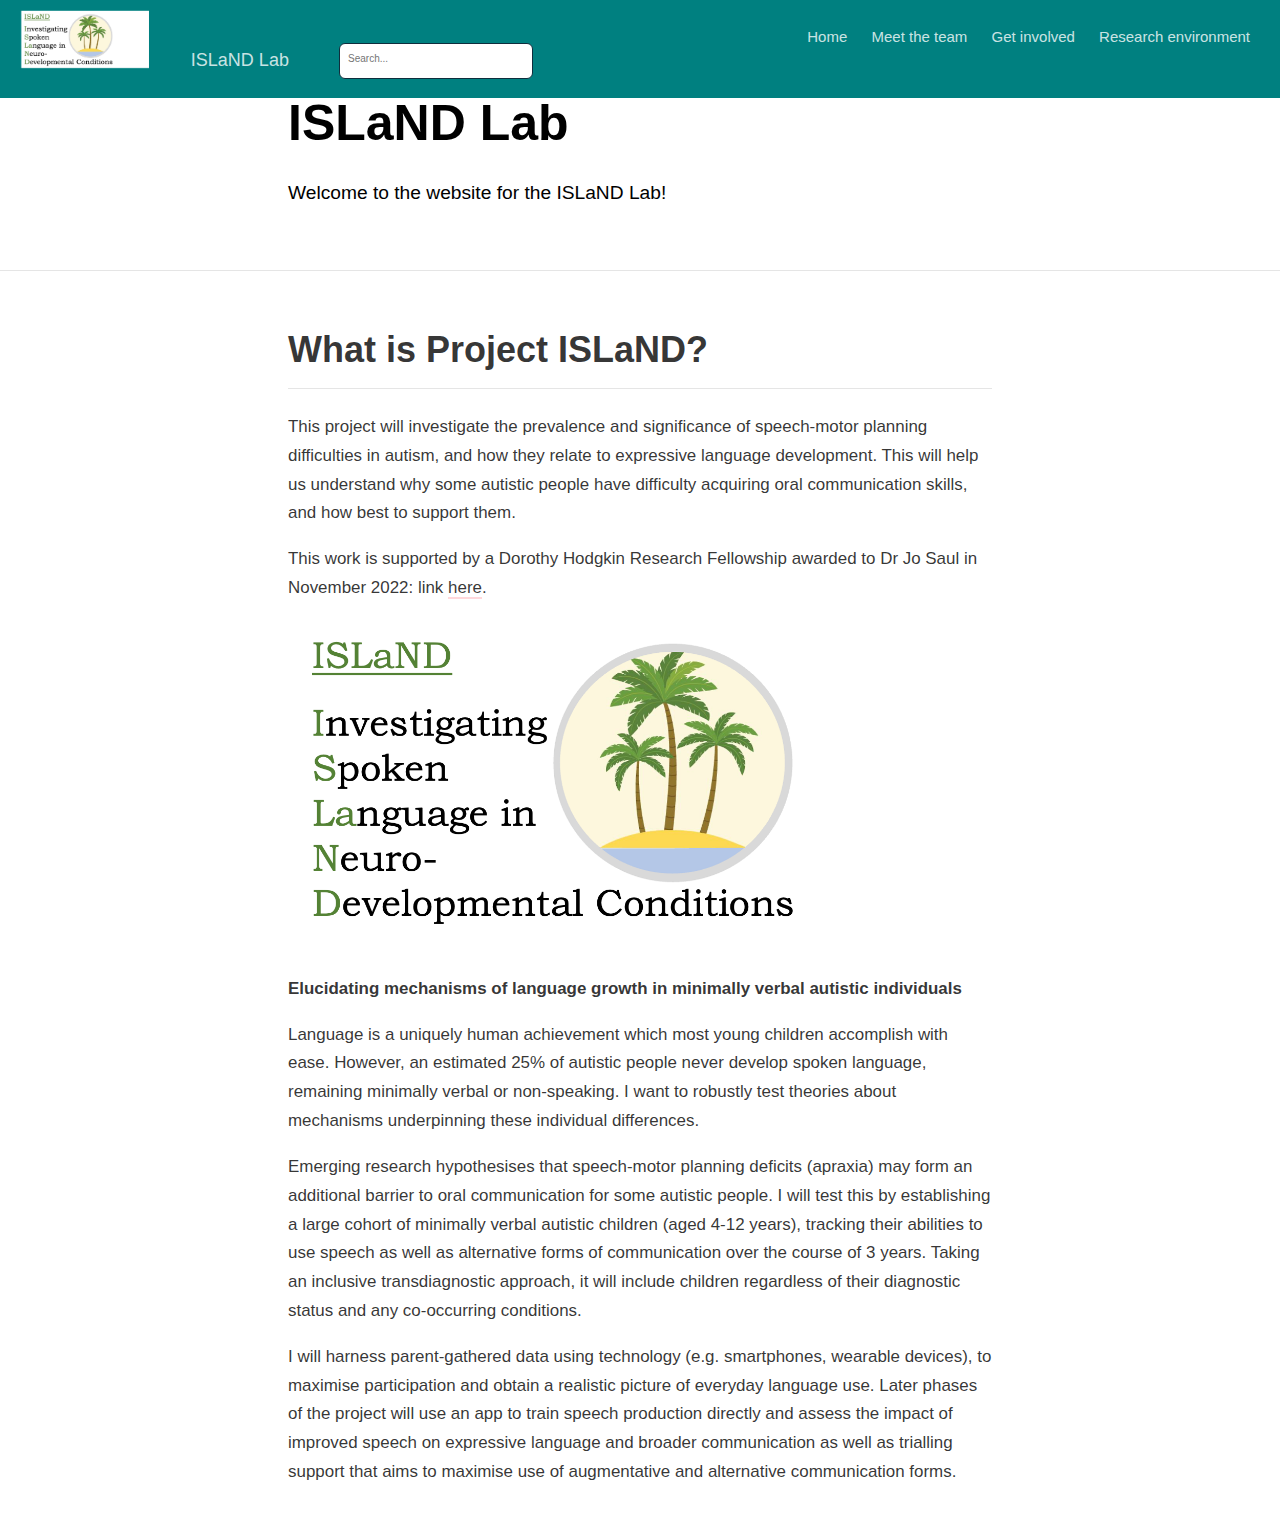
==== commit e62ccc80: "i typed render_site() to update all" ====
--- a/docs/index.html
+++ b/docs/index.html
@@ -88,29 +88,29 @@
 
 
   <!--radix_placeholder_meta_tags-->
-  <title>Personal Website: About Me</title>
-
-  <meta property="description" itemprop="description" content="Welcome to my website!"/>
+  <title>ISLaND Lab</title>
+
+  <meta property="description" itemprop="description" content="Welcome to the website for the ISLaND Lab!"/>
 
 
 
   <!--  https://developers.facebook.com/docs/sharing/webmasters#markup -->
-  <meta property="og:title" content="Personal Website: About Me"/>
+  <meta property="og:title" content="ISLaND Lab"/>
   <meta property="og:type" content="article"/>
-  <meta property="og:description" content="Welcome to my website!"/>
+  <meta property="og:description" content="Welcome to the website for the ISLaND Lab!"/>
   <meta property="og:locale" content="en_US"/>
-  <meta property="og:site_name" content="Personal Website"/>
+  <meta property="og:site_name" content="ISLaND Lab"/>
 
   <!--  https://dev.twitter.com/cards/types/summary -->
   <meta property="twitter:card" content="summary"/>
-  <meta property="twitter:title" content="Personal Website: About Me"/>
-  <meta property="twitter:description" content="Welcome to my website!"/>
+  <meta property="twitter:title" content="ISLaND Lab"/>
+  <meta property="twitter:description" content="Welcome to the website for the ISLaND Lab!"/>
 
   <!--/radix_placeholder_meta_tags-->
   <!--radix_placeholder_rmarkdown_metadata-->
 
   <script type="text/json" id="radix-rmarkdown-metadata">
-  {"type":"list","attributes":{"names":{"type":"character","attributes":{},"value":["title","description","site"]}},"value":[{"type":"character","attributes":{},"value":["About Me"]},{"type":"character","attributes":{},"value":["Welcome to my website!\n"]},{"type":"character","attributes":{},"value":["distill::distill_website"]}]}
+  {"type":"list","attributes":{"names":{"type":"character","attributes":{},"value":["title","description","site"]}},"value":[{"type":"character","attributes":{},"value":["ISLaND Lab"]},{"type":"character","attributes":{},"value":["Welcome to the website for the ISLaND Lab!\n"]},{"type":"character","attributes":{},"value":["distill::distill_website"]}]}
   </script>
   <!--/radix_placeholder_rmarkdown_metadata-->
   <!--radix_placeholder_navigation_in_header-->
@@ -2138,7 +2138,7 @@
 <!--radix_placeholder_front_matter-->
 
 <script id="distill-front-matter" type="text/json">
-{"title":"About Me","description":"Welcome to my website!","authors":[]}
+{"title":"ISLaND Lab","description":"Welcome to the website for the ISLaND Lab!","authors":[]}
 </script>
 
 <!--/radix_placeholder_front_matter-->
@@ -2147,29 +2147,16 @@
 <nav class="distill-site-nav distill-site-header">
 <div class="nav-left">
 <a class="logo">
-<img src="images/profile.jpg" alt="Logo"/>
+<img src="images/ISLaND.png" alt="Logo"/>
 </a>
-<a href="index.html" class="title">Personal Website</a>
+<a href="index.html" class="title">ISLaND Lab</a>
 <input id="distill-search" class="nav-search hidden" type="text" placeholder="Search..."/>
 </div>
 <div class="nav-right">
 <a href="index.html">Home</a>
-<a href="about.html">About</a>
+<a href="about.html">Meet the team</a>
 <a href="get-involved.html">Get involved</a>
-<a href="news.html">News</a>
-<div class="nav-dropdown">
-<button class="nav-dropbtn">
-Readings
- 
-<span class="down-arrow">&#x25BE;</span>
-</button>
-<div class="nav-dropdown-content">
-<a href="readings-module1.html">Readings1</a>
-<a href="readings-module2.html">Readings2</a>
-<hr/>
-<a href="readings-module3.html">Readings3</a>
-</div>
-</div>
+<a href="research-environment.html">Research environment</a>
 <a href="javascript:void(0);" class="nav-toggle">&#9776;</a>
 </div>
 </nav>
@@ -2179,18 +2166,23 @@
 <!--/radix_placeholder_site_before_body-->
 
 <div class="d-title">
-<h1>About Me</h1>
+<h1>ISLaND Lab</h1>
 <!--radix_placeholder_categories-->
 <!--/radix_placeholder_categories-->
-<p><p>Welcome to my website!</p></p>
+<p><p>Welcome to the website for the ISLaND Lab!</p></p>
 </div>
 
 
 <div class="d-article">
-<figure>
-<img src="images/profile.jpg" style="width:25.0%" alt="Dr Jo Saul" />
-<figcaption aria-hidden="true">Dr Jo Saul</figcaption>
-</figure>
+<h2 id="what-is-project-island"><strong>What is Project ISLaND?</strong></h2>
+<p>This project will investigate the prevalence and significance of speech-motor planning difficulties in autism, and how they relate to expressive language development. This will help us understand why some autistic people have difficulty acquiring oral communication skills, and how best to support them.</p>
+<p>This work is supported by a Dorothy Hodgkin Research Fellowship awarded to Dr Jo Saul in November 2022: link <a href="https://royalsociety.org/news/2023/02/DHF-2022">here</a>.</p>
+<p><img src="images/ISLaND.png" style="width:100.0%" />
+<br></p>
+<p><strong>Elucidating mechanisms of language growth in minimally verbal autistic individuals</strong></p>
+<p>Language is a uniquely human achievement which most young children accomplish with ease. However, an estimated 25% of autistic people never develop spoken language, remaining minimally verbal or non-speaking. I want to robustly test theories about mechanisms underpinning these individual differences.</p>
+<p>Emerging research hypothesises that speech-motor planning deficits (apraxia) may form an additional barrier to oral communication for some autistic people. I will test this by establishing a large cohort of minimally verbal autistic children (aged 4-12 years), tracking their abilities to use speech as well as alternative forms of communication over the course of 3 years. Taking an inclusive transdiagnostic approach, it will include children regardless of their diagnostic status and any co-occurring conditions.</p>
+<p>I will harness parent-gathered data using technology (e.g. smartphones, wearable devices), to maximise participation and obtain a realistic picture of everyday language use. Later phases of the project will use an app to train speech production directly and assess the impact of improved speech on expressive language and broader communication as well as trialling support that aims to maximise use of augmentative and alternative communication forms.</p>
 <div class="sourceCode" id="cb1"><pre class="sourceCode r distill-force-highlighting-css"><code class="sourceCode r"></code></pre></div>
 <!--radix_placeholder_article_footer-->
 <!--/radix_placeholder_article_footer-->
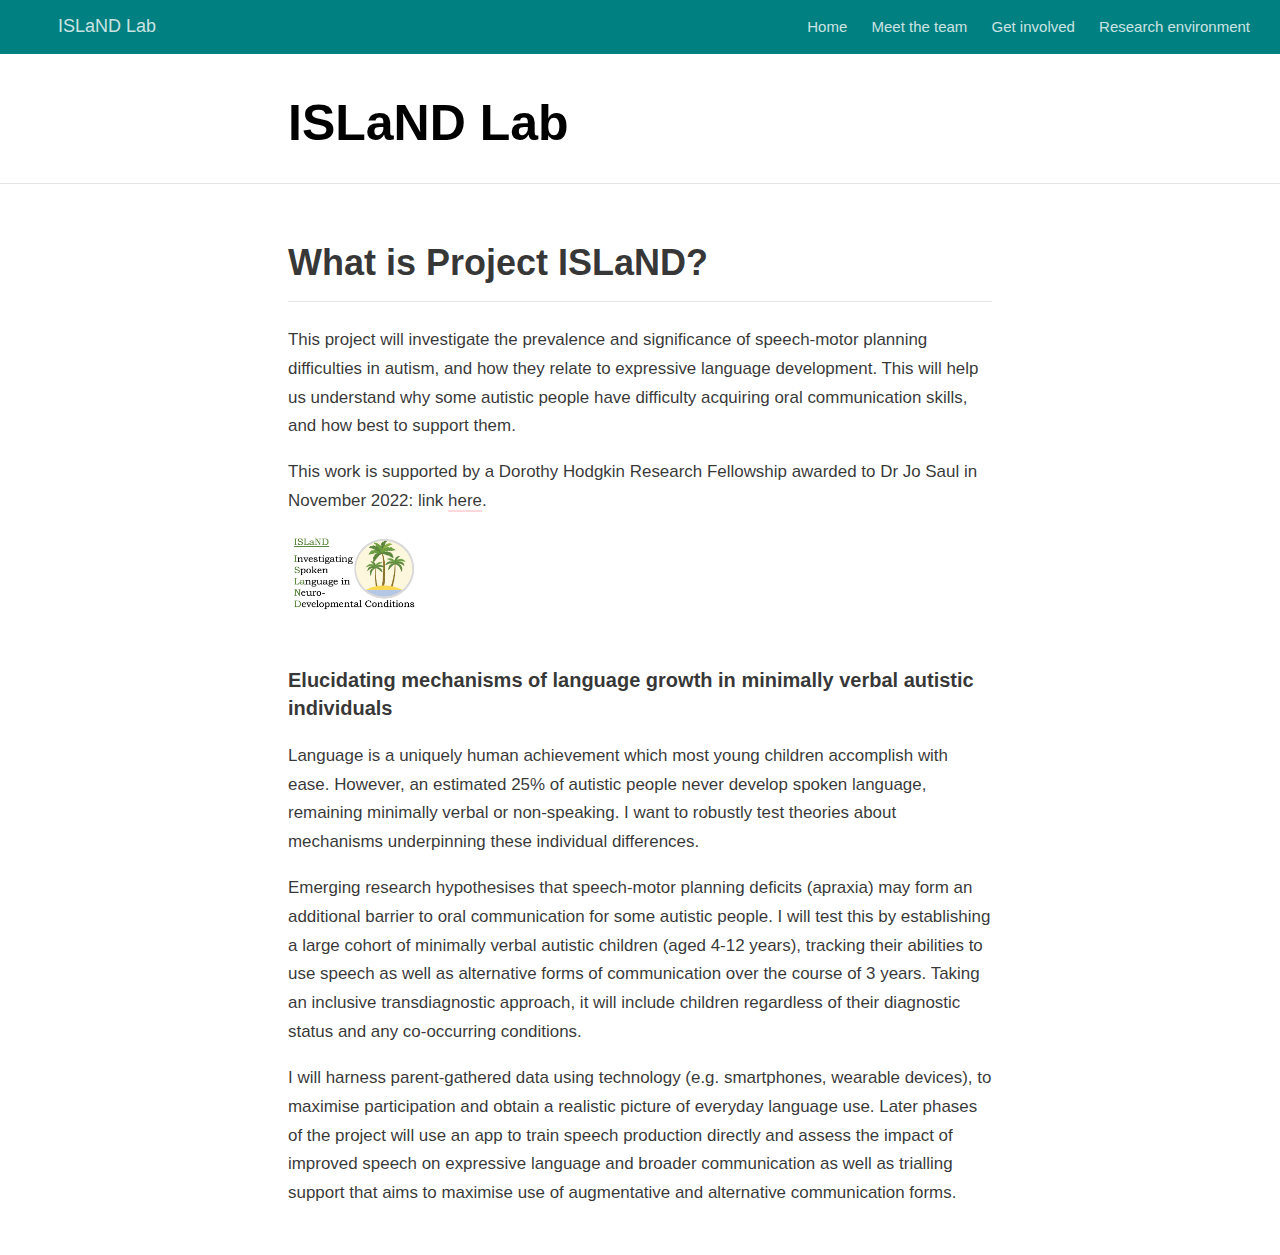
==== commit d97b11ef: "i" ====
--- a/docs/index.html
+++ b/docs/index.html
@@ -90,27 +90,24 @@
   <!--radix_placeholder_meta_tags-->
   <title>ISLaND Lab</title>
 
-  <meta property="description" itemprop="description" content="Welcome to the website for the ISLaND Lab!"/>
 
 
 
   <!--  https://developers.facebook.com/docs/sharing/webmasters#markup -->
   <meta property="og:title" content="ISLaND Lab"/>
   <meta property="og:type" content="article"/>
-  <meta property="og:description" content="Welcome to the website for the ISLaND Lab!"/>
   <meta property="og:locale" content="en_US"/>
   <meta property="og:site_name" content="ISLaND Lab"/>
 
   <!--  https://dev.twitter.com/cards/types/summary -->
   <meta property="twitter:card" content="summary"/>
   <meta property="twitter:title" content="ISLaND Lab"/>
-  <meta property="twitter:description" content="Welcome to the website for the ISLaND Lab!"/>
 
   <!--/radix_placeholder_meta_tags-->
   <!--radix_placeholder_rmarkdown_metadata-->
 
   <script type="text/json" id="radix-rmarkdown-metadata">
-  {"type":"list","attributes":{"names":{"type":"character","attributes":{},"value":["title","description","site"]}},"value":[{"type":"character","attributes":{},"value":["ISLaND Lab"]},{"type":"character","attributes":{},"value":["Welcome to the website for the ISLaND Lab!\n"]},{"type":"character","attributes":{},"value":["distill::distill_website"]}]}
+  {"type":"list","attributes":{"names":{"type":"character","attributes":{},"value":["title","site"]}},"value":[{"type":"character","attributes":{},"value":["ISLaND Lab"]},{"type":"character","attributes":{},"value":["distill::distill_website"]}]}
   </script>
   <!--/radix_placeholder_rmarkdown_metadata-->
   <!--radix_placeholder_navigation_in_header-->
@@ -2088,17 +2085,19 @@
 
   /* --------------logo-------------------- */
   .distill-site-header .logo img{
-    max-height: 60px; /* Makes logo bigger, default was 20px */
+      width:100%;
+      height:100%;
+      margin:auto auto; /* max-height: 50px; Makes logo bigger, default was 20px */
   }
 
 
   /* --------------Navbar-------------------- */
 
   .distill-site-header {
-    padding: 10px 0px;
+    padding: 0px 0px 0px 0px;
     background-color: teal;
-    title-size: 30px;    
-    text-size: 25px;
+    title-size: 80px;    
+    text-size: 40px;
   }
 
 
@@ -2138,7 +2137,7 @@
 <!--radix_placeholder_front_matter-->
 
 <script id="distill-front-matter" type="text/json">
-{"title":"ISLaND Lab","description":"Welcome to the website for the ISLaND Lab!","authors":[]}
+{"title":"ISLaND Lab","authors":[]}
 </script>
 
 <!--/radix_placeholder_front_matter-->
@@ -2146,11 +2145,7 @@
 <header class="header header--fixed" role="banner">
 <nav class="distill-site-nav distill-site-header">
 <div class="nav-left">
-<a class="logo">
-<img src="images/ISLaND.png" alt="Logo"/>
-</a>
 <a href="index.html" class="title">ISLaND Lab</a>
-<input id="distill-search" class="nav-search hidden" type="text" placeholder="Search..."/>
 </div>
 <div class="nav-right">
 <a href="index.html">Home</a>
@@ -2169,17 +2164,17 @@
 <h1>ISLaND Lab</h1>
 <!--radix_placeholder_categories-->
 <!--/radix_placeholder_categories-->
-<p><p>Welcome to the website for the ISLaND Lab!</p></p>
+
 </div>
 
 
 <div class="d-article">
-<h2 id="what-is-project-island"><strong>What is Project ISLaND?</strong></h2>
+<h2 id="what-is-project-island">What is Project ISLaND?</h2>
 <p>This project will investigate the prevalence and significance of speech-motor planning difficulties in autism, and how they relate to expressive language development. This will help us understand why some autistic people have difficulty acquiring oral communication skills, and how best to support them.</p>
 <p>This work is supported by a Dorothy Hodgkin Research Fellowship awarded to Dr Jo Saul in November 2022: link <a href="https://royalsociety.org/news/2023/02/DHF-2022">here</a>.</p>
-<p><img src="images/ISLaND.png" style="width:100.0%" />
+<p><img src="images/ISLaND.png" style="width:25.0%" />
 <br></p>
-<p><strong>Elucidating mechanisms of language growth in minimally verbal autistic individuals</strong></p>
+<h3 id="elucidating-mechanisms-of-language-growth-in-minimally-verbal-autistic-individuals">Elucidating mechanisms of language growth in minimally verbal autistic individuals</h3>
 <p>Language is a uniquely human achievement which most young children accomplish with ease. However, an estimated 25% of autistic people never develop spoken language, remaining minimally verbal or non-speaking. I want to robustly test theories about mechanisms underpinning these individual differences.</p>
 <p>Emerging research hypothesises that speech-motor planning deficits (apraxia) may form an additional barrier to oral communication for some autistic people. I will test this by establishing a large cohort of minimally verbal autistic children (aged 4-12 years), tracking their abilities to use speech as well as alternative forms of communication over the course of 3 years. Taking an inclusive transdiagnostic approach, it will include children regardless of their diagnostic status and any co-occurring conditions.</p>
 <p>I will harness parent-gathered data using technology (e.g. smartphones, wearable devices), to maximise participation and obtain a realistic picture of everyday language use. Later phases of the project will use an app to train speech production directly and assess the impact of improved speech on expressive language and broader communication as well as trialling support that aims to maximise use of augmentative and alternative communication forms.</p>
--- a/docs/styles.css
+++ b/docs/styles.css
@@ -1,17 +1,19 @@
 
 /* --------------logo-------------------- */
 .distill-site-header .logo img{
-  max-height: 60px; /* Makes logo bigger, default was 20px */
+    width:100%;
+    height:100%;
+    margin:auto auto; /* max-height: 50px; Makes logo bigger, default was 20px */
 }
 
 
 /* --------------Navbar-------------------- */
 
 .distill-site-header {
-  padding: 10px 0px;
+  padding: 0px 0px 0px 0px;
   background-color: teal;
-  title-size: 30px;    
-  text-size: 25px;
+  title-size: 80px;    
+  text-size: 40px;
 }
 
 
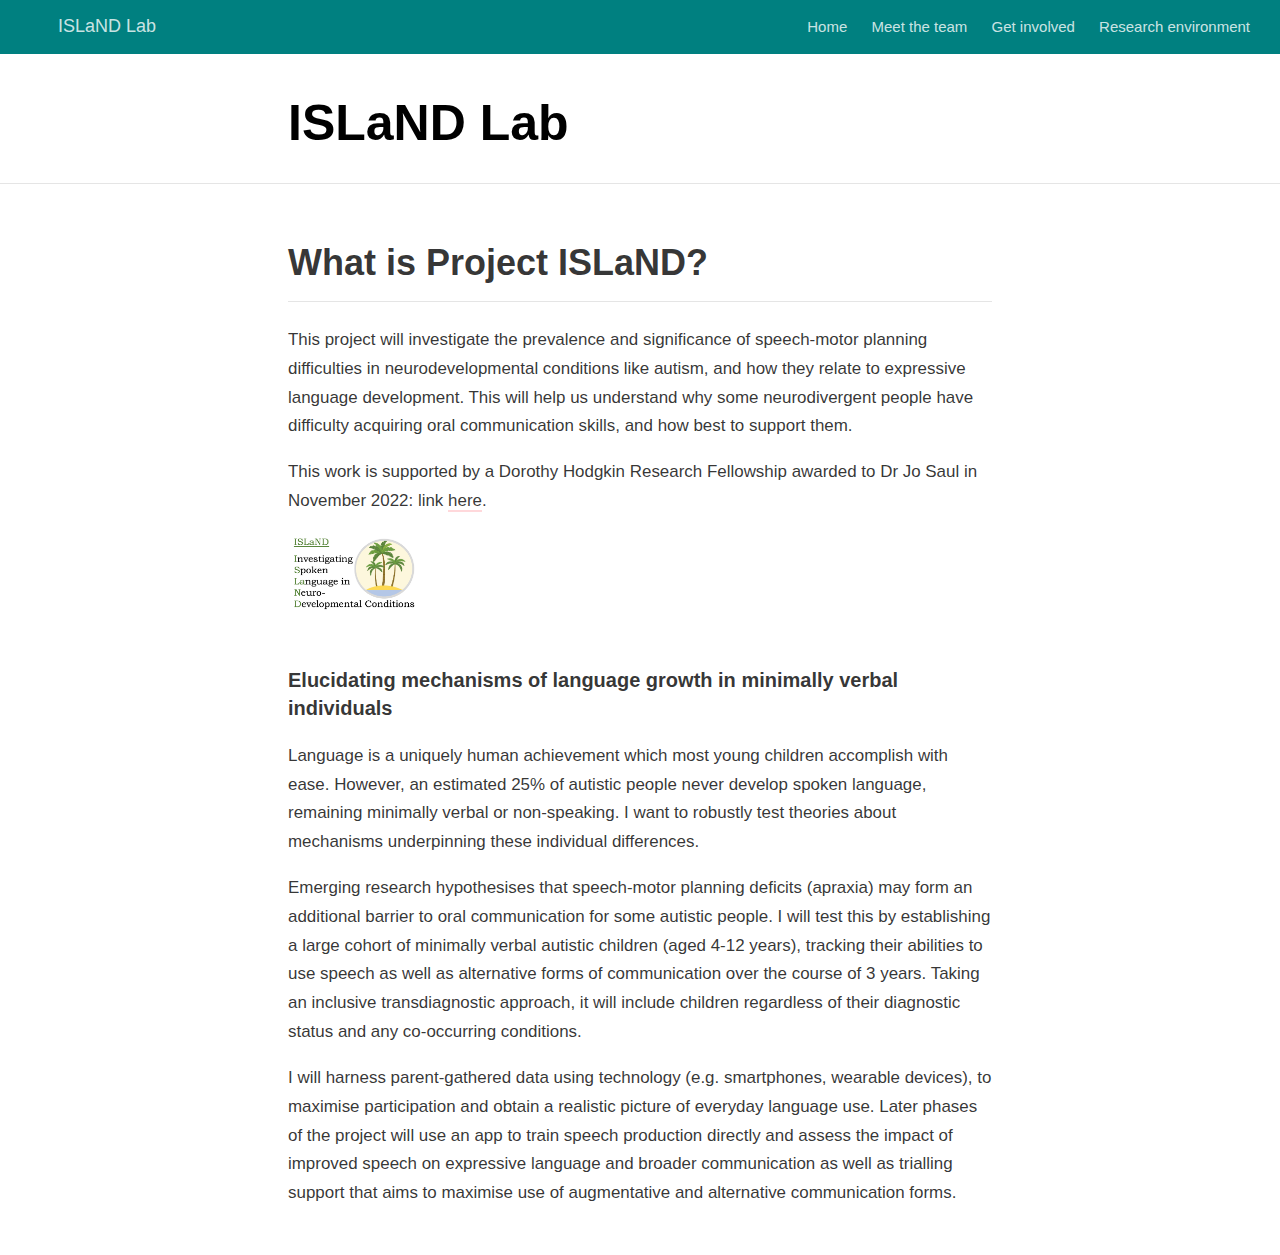
==== commit 2bbcf4fb: "update" ====
--- a/docs/index.html
+++ b/docs/index.html
@@ -2170,11 +2170,11 @@
 
 <div class="d-article">
 <h2 id="what-is-project-island">What is Project ISLaND?</h2>
-<p>This project will investigate the prevalence and significance of speech-motor planning difficulties in autism, and how they relate to expressive language development. This will help us understand why some autistic people have difficulty acquiring oral communication skills, and how best to support them.</p>
+<p>This project will investigate the prevalence and significance of speech-motor planning difficulties in neurodevelopmental conditions like autism, and how they relate to expressive language development. This will help us understand why some neurodivergent people have difficulty acquiring oral communication skills, and how best to support them.</p>
 <p>This work is supported by a Dorothy Hodgkin Research Fellowship awarded to Dr Jo Saul in November 2022: link <a href="https://royalsociety.org/news/2023/02/DHF-2022">here</a>.</p>
 <p><img src="images/ISLaND.png" style="width:25.0%" />
 <br></p>
-<h3 id="elucidating-mechanisms-of-language-growth-in-minimally-verbal-autistic-individuals">Elucidating mechanisms of language growth in minimally verbal autistic individuals</h3>
+<h3 id="elucidating-mechanisms-of-language-growth-in-minimally-verbal-individuals">Elucidating mechanisms of language growth in minimally verbal individuals</h3>
 <p>Language is a uniquely human achievement which most young children accomplish with ease. However, an estimated 25% of autistic people never develop spoken language, remaining minimally verbal or non-speaking. I want to robustly test theories about mechanisms underpinning these individual differences.</p>
 <p>Emerging research hypothesises that speech-motor planning deficits (apraxia) may form an additional barrier to oral communication for some autistic people. I will test this by establishing a large cohort of minimally verbal autistic children (aged 4-12 years), tracking their abilities to use speech as well as alternative forms of communication over the course of 3 years. Taking an inclusive transdiagnostic approach, it will include children regardless of their diagnostic status and any co-occurring conditions.</p>
 <p>I will harness parent-gathered data using technology (e.g. smartphones, wearable devices), to maximise participation and obtain a realistic picture of everyday language use. Later phases of the project will use an app to train speech production directly and assess the impact of improved speech on expressive language and broader communication as well as trialling support that aims to maximise use of augmentative and alternative communication forms.</p>
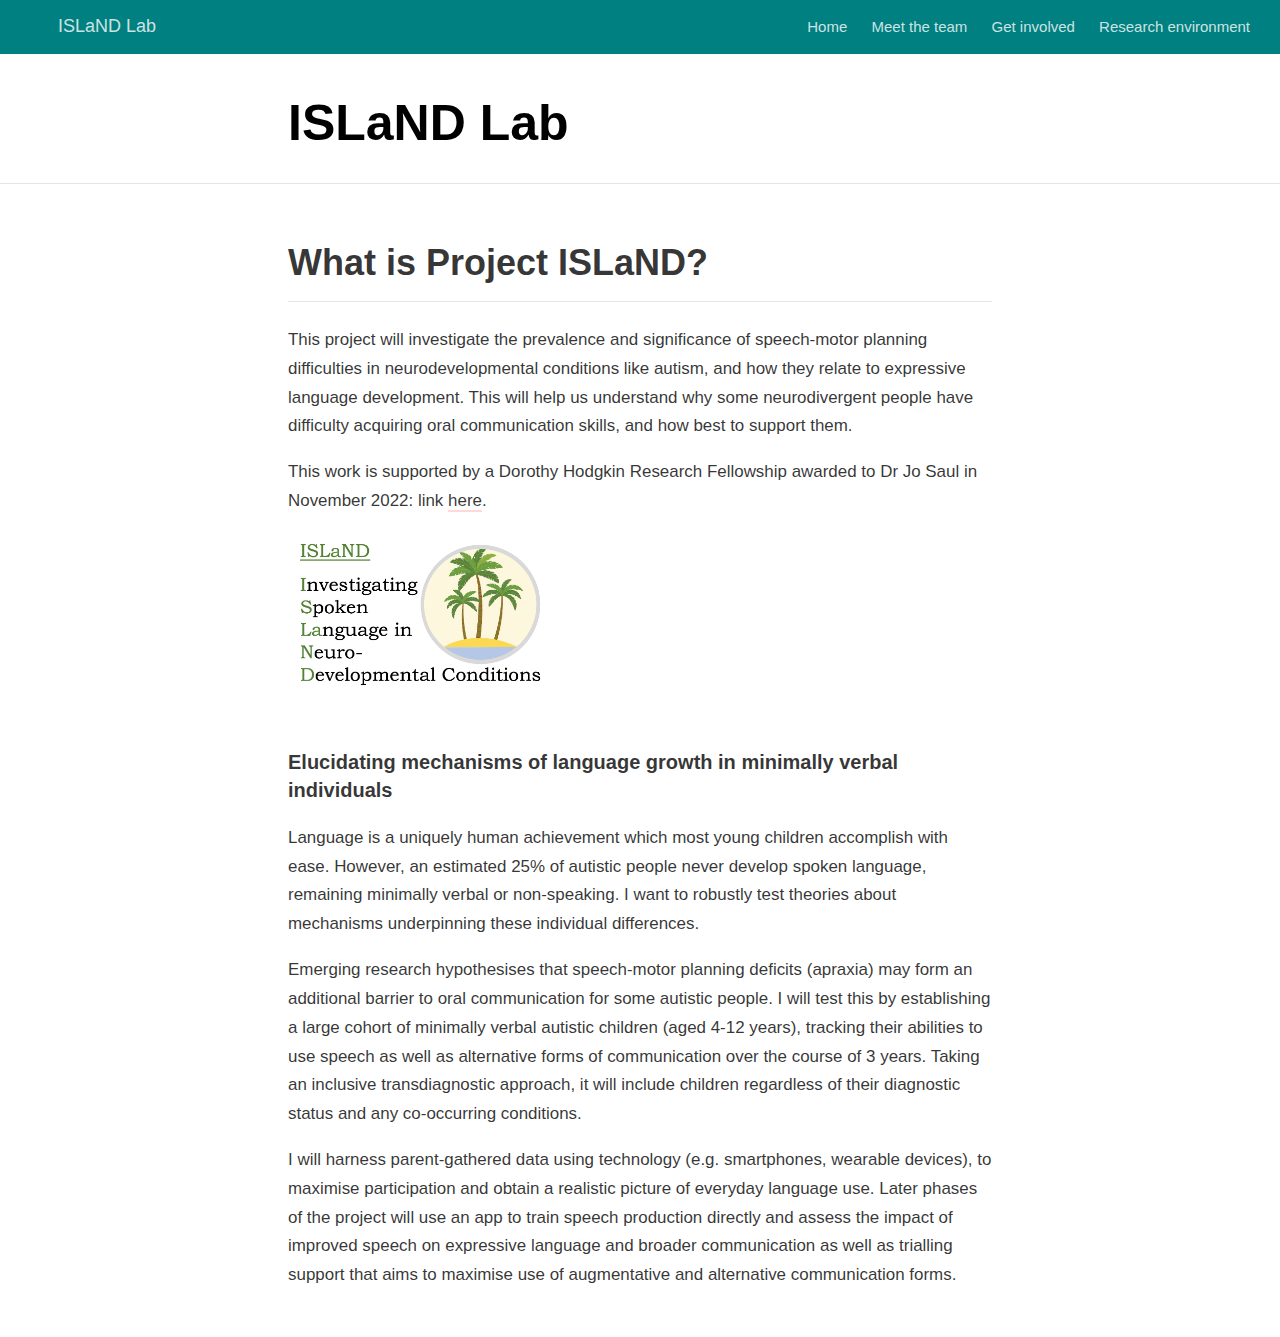
==== commit d9fb147c: "h" ====
--- a/docs/index.html
+++ b/docs/index.html
@@ -2172,7 +2172,7 @@
 <h2 id="what-is-project-island">What is Project ISLaND?</h2>
 <p>This project will investigate the prevalence and significance of speech-motor planning difficulties in neurodevelopmental conditions like autism, and how they relate to expressive language development. This will help us understand why some neurodivergent people have difficulty acquiring oral communication skills, and how best to support them.</p>
 <p>This work is supported by a Dorothy Hodgkin Research Fellowship awarded to Dr Jo Saul in November 2022: link <a href="https://royalsociety.org/news/2023/02/DHF-2022">here</a>.</p>
-<p><img src="images/ISLaND.png" style="width:25.0%" />
+<p><img src="images/ISLaND.png" style="width:50.0%" />
 <br></p>
 <h3 id="elucidating-mechanisms-of-language-growth-in-minimally-verbal-individuals">Elucidating mechanisms of language growth in minimally verbal individuals</h3>
 <p>Language is a uniquely human achievement which most young children accomplish with ease. However, an estimated 25% of autistic people never develop spoken language, remaining minimally verbal or non-speaking. I want to robustly test theories about mechanisms underpinning these individual differences.</p>
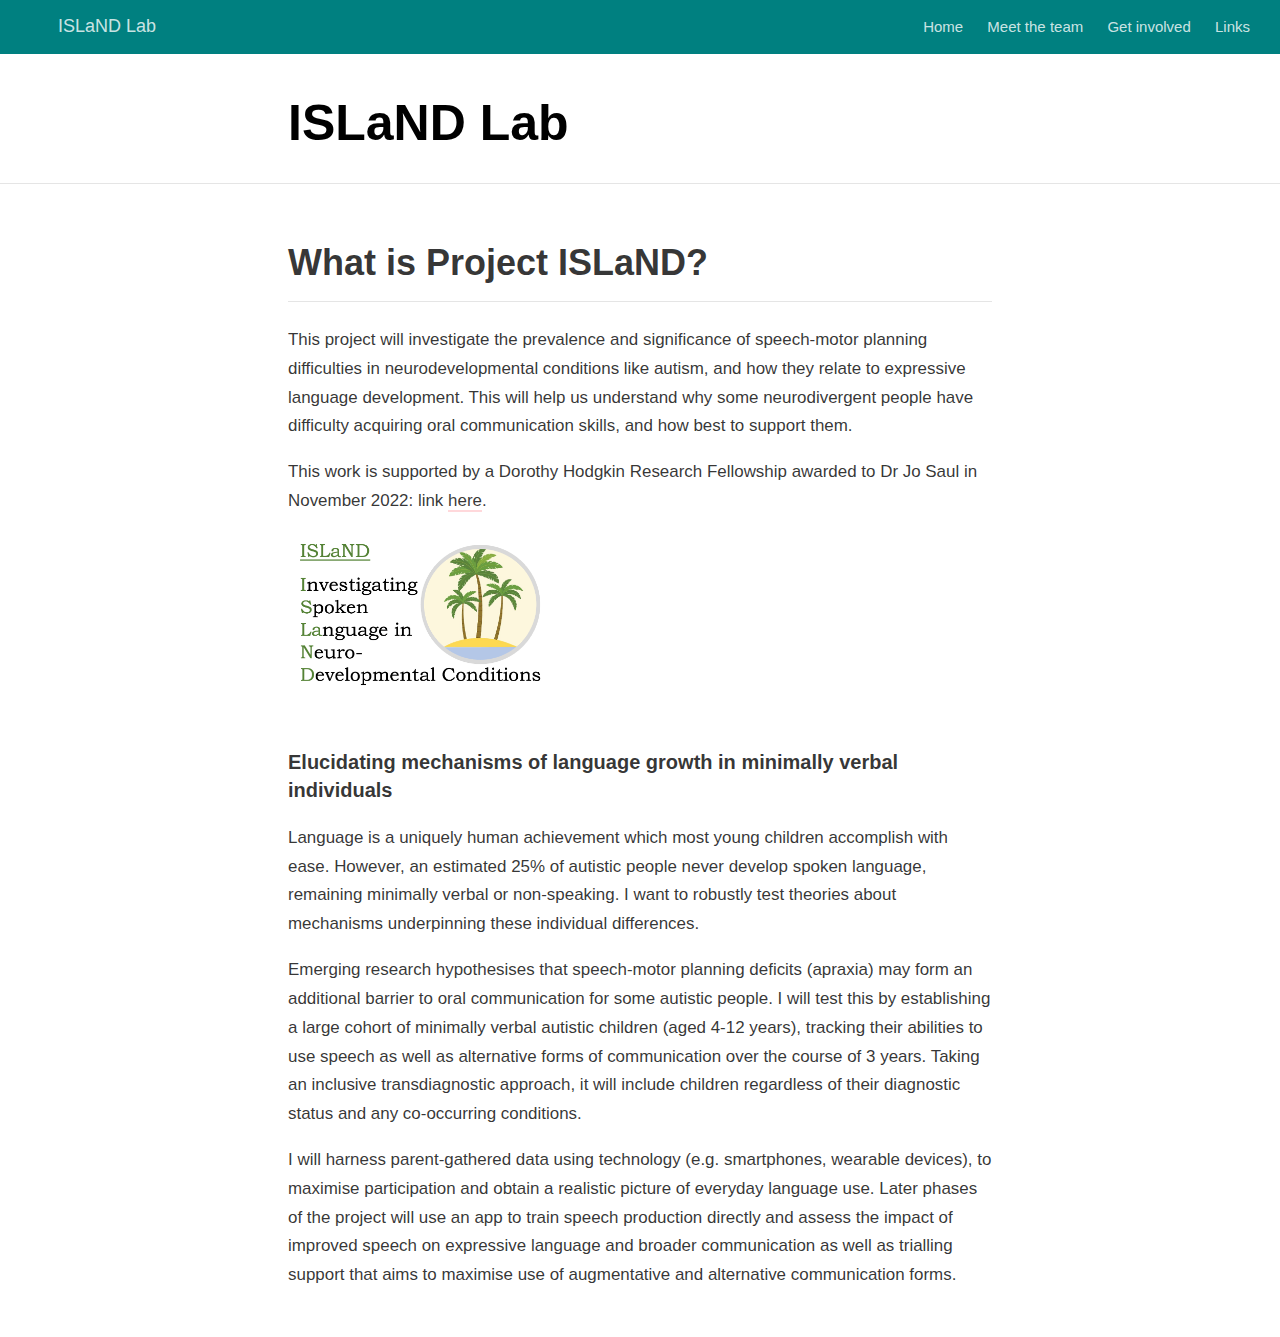
==== commit e88077b4: "changes site page" ====
--- a/docs/index.html
+++ b/docs/index.html
@@ -2151,7 +2151,7 @@
 <a href="index.html">Home</a>
 <a href="about.html">Meet the team</a>
 <a href="get-involved.html">Get involved</a>
-<a href="research-environment.html">Research environment</a>
+<a href="Links.html">Links</a>
 <a href="javascript:void(0);" class="nav-toggle">&#9776;</a>
 </div>
 </nav>
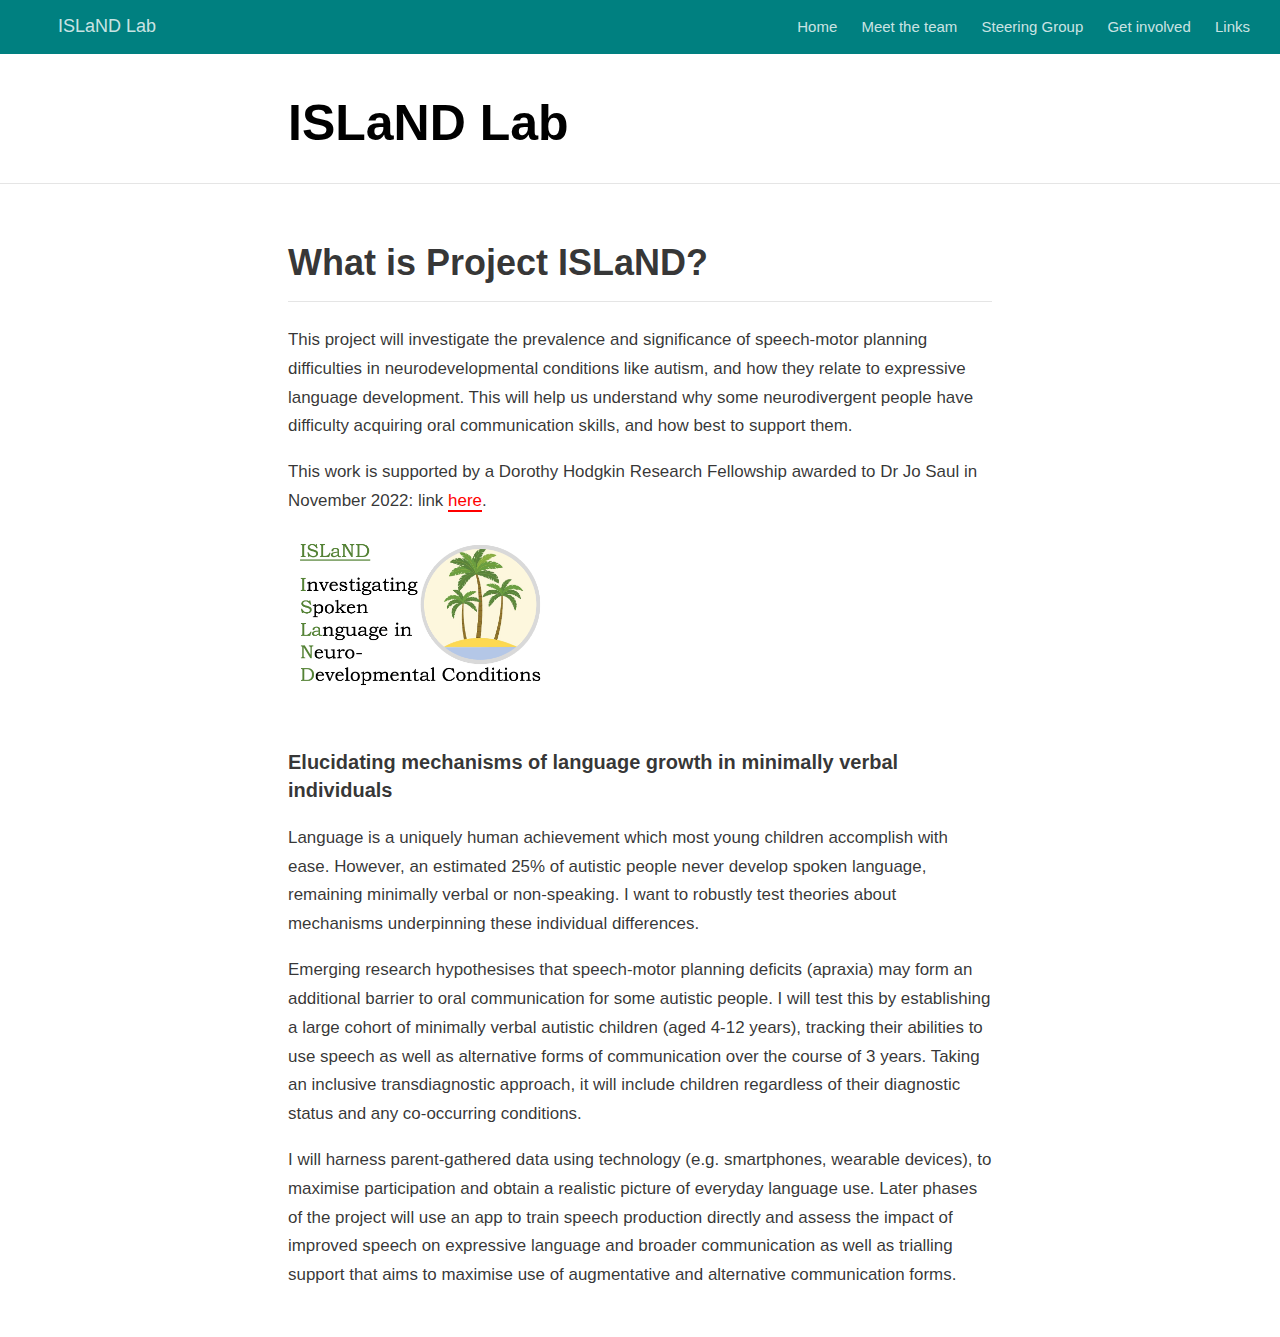
==== commit b593f3d3: "changing colour of lionks" ====
--- a/docs/index.html
+++ b/docs/index.html
@@ -2122,7 +2122,8 @@
 
   /* Change link appearance */
   d-article a {
-    border-bottom: 2px solid #ffd8db;
+    color: red;
+    border-bottom: 2px solid red;
     text-decoration: none;
   }
   </style>
@@ -2150,6 +2151,7 @@
 <div class="nav-right">
 <a href="index.html">Home</a>
 <a href="about.html">Meet the team</a>
+<a href="Steering.html">Steering Group</a>
 <a href="get-involved.html">Get involved</a>
 <a href="Links.html">Links</a>
 <a href="javascript:void(0);" class="nav-toggle">&#9776;</a>
--- a/docs/styles.css
+++ b/docs/styles.css
@@ -38,6 +38,7 @@
 
 /* Change link appearance */
 d-article a {
-  border-bottom: 2px solid #ffd8db;
+  color: red;
+  border-bottom: 2px solid red;
   text-decoration: none;
 }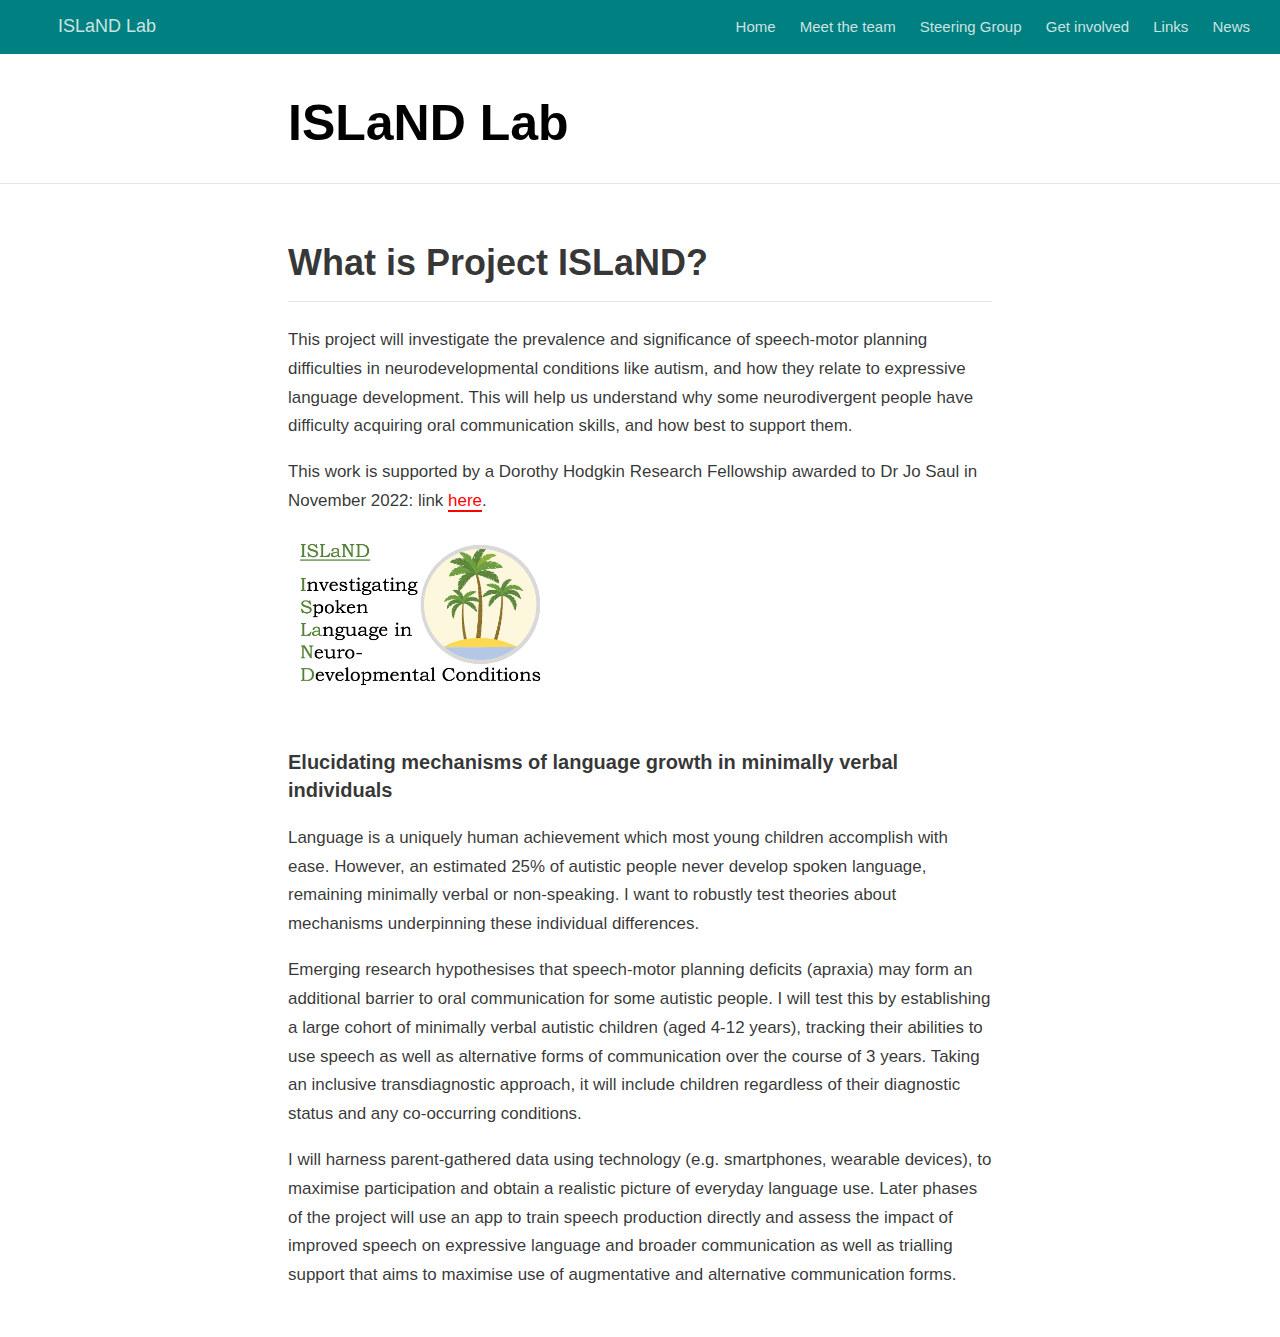
==== commit 777031cc: "news update" ====
--- a/docs/index.html
+++ b/docs/index.html
@@ -455,8 +455,8 @@
   </style>
 
   <script src="site_libs/jquery-3.6.0/jquery-3.6.0.min.js"></script>
-  <link href="site_libs/font-awesome-5.1.0/css/all.css" rel="stylesheet"/>
-  <link href="site_libs/font-awesome-5.1.0/css/v4-shims.css" rel="stylesheet"/>
+  <link href="site_libs/font-awesome-6.4.2/css/all.min.css" rel="stylesheet"/>
+  <link href="site_libs/font-awesome-6.4.2/css/v4-shims.min.css" rel="stylesheet"/>
   <script src="site_libs/headroom-0.9.4/headroom.min.js"></script>
   <script src="site_libs/autocomplete-0.37.1/autocomplete.min.js"></script>
   <script src="site_libs/fuse-6.4.1/fuse.min.js"></script>
@@ -826,9 +826,21 @@
     display: none !important;
   }
 
+  hr.section-separator {
+    border: none;
+    border-top: 1px solid rgba(0, 0, 0, 0.1);
+    margin: 0px;
+  }
+
+
+  d-byline {
+    border-top: none;
+  }
+
   d-article {
     padding-top: 2.5rem;
     padding-bottom: 30px;
+    border-top: none;
   }
 
   d-appendix {
@@ -923,6 +935,11 @@
   d-article div.sourceCode pre {
     padding-left: 18px;
     font-size: 14px;
+  }
+
+  /* tweak for Pandoc numbered line within distill */
+  d-article pre.numberSource code > span {
+      left: -2em;
   }
 
   d-article pre {
@@ -1684,6 +1701,12 @@
     // create d-title
     $('.d-title').changeElementType('d-title');
 
+    // separator
+    var separator = '<hr class="section-separator" style="clear: both"/>';
+    // prepend separator above appendix
+    $('.d-byline').before(separator);
+    $('.d-article').before(separator);
+
     // create d-byline
     var byline = $('<d-byline></d-byline>');
     $('.d-byline').replaceWith(byline);
@@ -1761,8 +1784,9 @@
     $('.distill-force-highlighting-css').parent().remove();
 
     // remove empty line numbers inserted by pandoc when using a
-    // custom syntax highlighting theme
-    $('code.sourceCode a:empty').remove();
+    // custom syntax highlighting theme, except when numbering line
+    // in code chunk
+    $('pre:not(.numberLines) code.sourceCode a:empty').remove();
 
     // load distill framework
     load_distill_framework();
@@ -1788,12 +1812,13 @@
       // add orcid ids
       $('.authors-affiliations').find('.author').each(function(i, el) {
         var orcid_id = front_matter.authors[i].orcidID;
+        var author_name = front_matter.authors[i].author
         if (orcid_id) {
           var a = $('<a></a>');
           a.attr('href', 'https://orcid.org/' + orcid_id);
           var img = $('<img></img>');
           img.addClass('orcid-id');
-          img.attr('alt', 'ORCID ID');
+          img.attr('alt', author_name ? 'ORCID ID for ' + author_name : 'ORCID ID');
           img.attr('src','[data-uri]');
           a.append(img);
           $(this).append(a);
@@ -2071,7 +2096,7 @@
   </script>
 
   <!--/radix_placeholder_distill-->
-  <script src="site_libs/header-attrs-2.19/header-attrs.js"></script>
+  <script src="site_libs/header-attrs-2.28/header-attrs.js"></script>
   <script src="site_libs/popper-2.6.0/popper.min.js"></script>
   <link href="site_libs/tippy-6.2.7/tippy.css" rel="stylesheet" />
   <link href="site_libs/tippy-6.2.7/tippy-light-border.css" rel="stylesheet" />
@@ -2154,6 +2179,7 @@
 <a href="Steering.html">Steering Group</a>
 <a href="get-involved.html">Get involved</a>
 <a href="Links.html">Links</a>
+<a href="Updates.html">News</a>
 <a href="javascript:void(0);" class="nav-toggle">&#9776;</a>
 </div>
 </nav>
@@ -2164,6 +2190,7 @@
 
 <div class="d-title">
 <h1>ISLaND Lab</h1>
+
 <!--radix_placeholder_categories-->
 <!--/radix_placeholder_categories-->
 
--- a/docs/site_libs/font-awesome-6.4.2/css/all.min.css
+++ b/docs/site_libs/font-awesome-6.4.2/css/all.min.css
@@ -0,0 +1,9 @@
+/*!
+ * Font Awesome Free 6.4.2 by @fontawesome - https://fontawesome.com
+ * License - https://fontawesome.com/license/free (Icons: CC BY 4.0, Fonts: SIL OFL 1.1, Code: MIT License)
+ * Copyright 2023 Fonticons, Inc.
+ */
+.fa{font-family:var(--fa-style-family,"Font Awesome 6 Free");font-weight:var(--fa-style,900)}.fa,.fa-brands,.fa-classic,.fa-regular,.fa-sharp,.fa-solid,.fab,.far,.fas{-moz-osx-font-smoothing:grayscale;-webkit-font-smoothing:antialiased;display:var(--fa-display,inline-block);font-style:normal;font-variant:normal;line-height:1;text-rendering:auto}.fa-classic,.fa-regular,.fa-solid,.far,.fas{font-family:"Font Awesome 6 Free"}.fa-brands,.fab{font-family:"Font Awesome 6 Brands"}.fa-1x{font-size:1em}.fa-2x{font-size:2em}.fa-3x{font-size:3em}.fa-4x{font-size:4em}.fa-5x{font-size:5em}.fa-6x{font-size:6em}.fa-7x{font-size:7em}.fa-8x{font-size:8em}.fa-9x{font-size:9em}.fa-10x{font-size:10em}.fa-2xs{font-size:.625em;line-height:.1em;vertical-align:.225em}.fa-xs{font-size:.75em;line-height:.08333em;vertical-align:.125em}.fa-sm{font-size:.875em;line-height:.07143em;vertical-align:.05357em}.fa-lg{font-size:1.25em;line-height:.05em;vertical-align:-.075em}.fa-xl{font-size:1.5em;line-height:.04167em;vertical-align:-.125em}.fa-2xl{font-size:2em;line-height:.03125em;vertical-align:-.1875em}.fa-fw{text-align:center;width:1.25em}.fa-ul{list-style-type:none;margin-left:var(--fa-li-margin,2.5em);padding-left:0}.fa-ul>li{position:relative}.fa-li{left:calc(var(--fa-li-width, 2em)*-1);position:absolute;text-align:center;width:var(--fa-li-width,2em);line-height:inherit}.fa-border{border-radius:var(--fa-border-radius,.1em);border:var(--fa-border-width,.08em) var(--fa-border-style,solid) var(--fa-border-color,#eee);padding:var(--fa-border-padding,.2em .25em .15em)}.fa-pull-left{float:left;margin-right:var(--fa-pull-margin,.3em)}.fa-pull-right{float:right;margin-left:var(--fa-pull-margin,.3em)}.fa-beat{-webkit-animation-name:fa-beat;animation-name:fa-beat;-webkit-animation-delay:var(--fa-animation-delay,0s);animation-delay:var(--fa-animation-delay,0s);-webkit-animation-direction:var(--fa-animation-direction,normal);animation-direction:var(--fa-animation-direction,normal);-webkit-animation-duration:var(--fa-animation-duration,1s);animation-duration:var(--fa-animation-duration,1s);-webkit-animation-iteration-count:var(--fa-animation-iteration-count,infinite);animation-iteration-count:var(--fa-animation-iteration-count,infinite);-webkit-animation-timing-function:var(--fa-animation-timing,ease-in-out);animation-timing-function:var(--fa-animation-timing,ease-in-out)}.fa-bounce{-webkit-animation-name:fa-bounce;animation-name:fa-bounce;-webkit-animation-delay:var(--fa-animation-delay,0s);animation-delay:var(--fa-animation-delay,0s);-webkit-animation-direction:var(--fa-animation-direction,normal);animation-direction:var(--fa-animation-direction,normal);-webkit-animation-duration:var(--fa-animation-duration,1s);animation-duration:var(--fa-animation-duration,1s);-webkit-animation-iteration-count:var(--fa-animation-iteration-count,infinite);animation-iteration-count:var(--fa-animation-iteration-count,infinite);-webkit-animation-timing-function:var(--fa-animation-timing,cubic-bezier(.28,.84,.42,1));animation-timing-function:var(--fa-animation-timing,cubic-bezier(.28,.84,.42,1))}.fa-fade{-webkit-animation-name:fa-fade;animation-name:fa-fade;-webkit-animation-iteration-count:var(--fa-animation-iteration-count,infinite);animation-iteration-count:var(--fa-animation-iteration-count,infinite);-webkit-animation-timing-function:var(--fa-animation-timing,cubic-bezier(.4,0,.6,1));animation-timing-function:var(--fa-animation-timing,cubic-bezier(.4,0,.6,1))}.fa-beat-fade,.fa-fade{-webkit-animation-delay:var(--fa-animation-delay,0s);animation-delay:var(--fa-animation-delay,0s);-webkit-animation-direction:var(--fa-animation-direction,normal);animation-direction:var(--fa-animation-direction,normal);-webkit-animation-duration:var(--fa-animation-duration,1s);animation-duration:var(--fa-animation-duration,1s)}.fa-beat-fade{-webkit-animation-name:fa-beat-fade;animation-name:fa-beat-fade;-webkit-animation-iteration-count:var(--fa-animation-iteration-count,infinite);animation-iteration-count:var(--fa-animation-iteration-count,infinite);-webkit-animation-timing-function:var(--fa-animation-timing,cubic-bezier(.4,0,.6,1));animation-timing-function:var(--fa-animation-timing,cubic-bezier(.4,0,.6,1))}.fa-flip{-webkit-animation-name:fa-flip;animation-name:fa-flip;-webkit-animation-delay:var(--fa-animation-delay,0s);animation-delay:var(--fa-animation-delay,0s);-webkit-animation-direction:var(--fa-animation-direction,normal);animation-direction:var(--fa-animation-direction,normal);-webkit-animation-duration:var(--fa-animation-duration,1s);animation-duration:var(--fa-animation-duration,1s);-webkit-animation-iteration-count:var(--fa-animation-iteration-count,infinite);animation-iteration-count:var(--fa-animation-iteration-count,infinite);-webkit-animation-timing-function:var(--fa-animation-timing,ease-in-out);animation-timing-function:var(--fa-animation-timing,ease-in-out)}.fa-shake{-webkit-animation-name:fa-shake;animation-name:fa-shake;-webkit-animation-duration:var(--fa-animation-duration,1s);animation-duration:var(--fa-animation-duration,1s);-webkit-animation-iteration-count:var(--fa-animation-iteration-count,infinite);animation-iteration-count:var(--fa-animation-iteration-count,infinite);-webkit-animation-timing-function:var(--fa-animation-timing,linear);animation-timing-function:var(--fa-animation-timing,linear)}.fa-shake,.fa-spin{-webkit-animation-delay:var(--fa-animation-delay,0s);animation-delay:var(--fa-animation-delay,0s);-webkit-animation-direction:var(--fa-animation-direction,normal);animation-direction:var(--fa-animation-direction,normal)}.fa-spin{-webkit-animation-name:fa-spin;animation-name:fa-spin;-webkit-animation-duration:var(--fa-animation-duration,2s);animation-duration:var(--fa-animation-duration,2s);-webkit-animation-iteration-count:var(--fa-animation-iteration-count,infinite);animation-iteration-count:var(--fa-animation-iteration-count,infinite);-webkit-animation-timing-function:var(--fa-animation-timing,linear);animation-timing-function:var(--fa-animation-timing,linear)}.fa-spin-reverse{--fa-animation-direction:reverse}.fa-pulse,.fa-spin-pulse{-webkit-animation-name:fa-spin;animation-name:fa-spin;-webkit-animation-direction:var(--fa-animation-direction,normal);animation-direction:var(--fa-animation-direction,normal);-webkit-animation-duration:var(--fa-animation-duration,1s);animation-duration:var(--fa-animation-duration,1s);-webkit-animation-iteration-count:var(--fa-animation-iteration-count,infinite);animation-iteration-count:var(--fa-animation-iteration-count,infinite);-webkit-animation-timing-function:var(--fa-animation-timing,steps(8));animation-timing-function:var(--fa-animation-timing,steps(8))}@media (prefers-reduced-motion:reduce){.fa-beat,.fa-beat-fade,.fa-bounce,.fa-fade,.fa-flip,.fa-pulse,.fa-shake,.fa-spin,.fa-spin-pulse{-webkit-animation-delay:-1ms;animation-delay:-1ms;-webkit-animation-duration:1ms;animation-duration:1ms;-webkit-animation-iteration-count:1;animation-iteration-count:1;-webkit-transition-delay:0s;transition-delay:0s;-webkit-transition-duration:0s;transition-duration:0s}}@-webkit-keyframes fa-beat{0%,90%{-webkit-transform:scale(1);transform:scale(1)}45%{-webkit-transform:scale(var(--fa-beat-scale,1.25));transform:scale(var(--fa-beat-scale,1.25))}}@keyframes fa-beat{0%,90%{-webkit-transform:scale(1);transform:scale(1)}45%{-webkit-transform:scale(var(--fa-beat-scale,1.25));transform:scale(var(--fa-beat-scale,1.25))}}@-webkit-keyframes fa-bounce{0%{-webkit-transform:scale(1) translateY(0);transform:scale(1) translateY(0)}10%{-webkit-transform:scale(var(--fa-bounce-start-scale-x,1.1),var(--fa-bounce-start-scale-y,.9)) translateY(0);transform:scale(var(--fa-bounce-start-scale-x,1.1),var(--fa-bounce-start-scale-y,.9)) translateY(0)}30%{-webkit-transform:scale(var(--fa-bounce-jump-scale-x,.9),var(--fa-bounce-jump-scale-y,1.1)) translateY(var(--fa-bounce-height,-.5em));transform:scale(var(--fa-bounce-jump-scale-x,.9),var(--fa-bounce-jump-scale-y,1.1)) translateY(var(--fa-bounce-height,-.5em))}50%{-webkit-transform:scale(var(--fa-bounce-land-scale-x,1.05),var(--fa-bounce-land-scale-y,.95)) translateY(0);transform:scale(var(--fa-bounce-land-scale-x,1.05),var(--fa-bounce-land-scale-y,.95)) translateY(0)}57%{-webkit-transform:scale(1) translateY(var(--fa-bounce-rebound,-.125em));transform:scale(1) translateY(var(--fa-bounce-rebound,-.125em))}64%{-webkit-transform:scale(1) translateY(0);transform:scale(1) translateY(0)}to{-webkit-transform:scale(1) translateY(0);transform:scale(1) translateY(0)}}@keyframes fa-bounce{0%{-webkit-transform:scale(1) translateY(0);transform:scale(1) translateY(0)}10%{-webkit-transform:scale(var(--fa-bounce-start-scale-x,1.1),var(--fa-bounce-start-scale-y,.9)) translateY(0);transform:scale(var(--fa-bounce-start-scale-x,1.1),var(--fa-bounce-start-scale-y,.9)) translateY(0)}30%{-webkit-transform:scale(var(--fa-bounce-jump-scale-x,.9),var(--fa-bounce-jump-scale-y,1.1)) translateY(var(--fa-bounce-height,-.5em));transform:scale(var(--fa-bounce-jump-scale-x,.9),var(--fa-bounce-jump-scale-y,1.1)) translateY(var(--fa-bounce-height,-.5em))}50%{-webkit-transform:scale(var(--fa-bounce-land-scale-x,1.05),var(--fa-bounce-land-scale-y,.95)) translateY(0);transform:scale(var(--fa-bounce-land-scale-x,1.05),var(--fa-bounce-land-scale-y,.95)) translateY(0)}57%{-webkit-transform:scale(1) translateY(var(--fa-bounce-rebound,-.125em));transform:scale(1) translateY(var(--fa-bounce-rebound,-.125em))}64%{-webkit-transform:scale(1) translateY(0);transform:scale(1) translateY(0)}to{-webkit-transform:scale(1) translateY(0);transform:scale(1) translateY(0)}}@-webkit-keyframes fa-fade{50%{opacity:var(--fa-fade-opacity,.4)}}@keyframes fa-fade{50%{opacity:var(--fa-fade-opacity,.4)}}@-webkit-keyframes fa-beat-fade{0%,to{opacity:var(--fa-beat-fade-opacity,.4);-webkit-transform:scale(1);transform:scale(1)}50%{opacity:1;-webkit-transform:scale(var(--fa-beat-fade-scale,1.125));transform:scale(var(--fa-beat-fade-scale,1.125))}}@keyframes fa-beat-fade{0%,to{opacity:var(--fa-beat-fade-opacity,.4);-webkit-transform:scale(1);transform:scale(1)}50%{opacity:1;-webkit-transform:scale(var(--fa-beat-fade-scale,1.125));transform:scale(var(--fa-beat-fade-scale,1.125))}}@-webkit-keyframes fa-flip{50%{-webkit-transform:rotate3d(var(--fa-flip-x,0),var(--fa-flip-y,1),var(--fa-flip-z,0),var(--fa-flip-angle,-180deg));transform:rotate3d(var(--fa-flip-x,0),var(--fa-flip-y,1),var(--fa-flip-z,0),var(--fa-flip-angle,-180deg))}}@keyframes fa-flip{50%{-webkit-transform:rotate3d(var(--fa-flip-x,0),var(--fa-flip-y,1),var(--fa-flip-z,0),var(--fa-flip-angle,-180deg));transform:rotate3d(var(--fa-flip-x,0),var(--fa-flip-y,1),var(--fa-flip-z,0),var(--fa-flip-angle,-180deg))}}@-webkit-keyframes fa-shake{0%{-webkit-transform:rotate(-15deg);transform:rotate(-15deg)}4%{-webkit-transform:rotate(15deg);transform:rotate(15deg)}8%,24%{-webkit-transform:rotate(-18deg);transform:rotate(-18deg)}12%,28%{-webkit-transform:rotate(18deg);transform:rotate(18deg)}16%{-webkit-transform:rotate(-22deg);transform:rotate(-22deg)}20%{-webkit-transform:rotate(22deg);transform:rotate(22deg)}32%{-webkit-transform:rotate(-12deg);transform:rotate(-12deg)}36%{-webkit-transform:rotate(12deg);transform:rotate(12deg)}40%,to{-webkit-transform:rotate(0deg);transform:rotate(0deg)}}@keyframes fa-shake{0%{-webkit-transform:rotate(-15deg);transform:rotate(-15deg)}4%{-webkit-transform:rotate(15deg);transform:rotate(15deg)}8%,24%{-webkit-transform:rotate(-18deg);transform:rotate(-18deg)}12%,28%{-webkit-transform:rotate(18deg);transform:rotate(18deg)}16%{-webkit-transform:rotate(-22deg);transform:rotate(-22deg)}20%{-webkit-transform:rotate(22deg);transform:rotate(22deg)}32%{-webkit-transform:rotate(-12deg);transform:rotate(-12deg)}36%{-webkit-transform:rotate(12deg);transform:rotate(12deg)}40%,to{-webkit-transform:rotate(0deg);transform:rotate(0deg)}}@-webkit-keyframes fa-spin{0%{-webkit-transform:rotate(0deg);transform:rotate(0deg)}to{-webkit-transform:rotate(1turn);transform:rotate(1turn)}}@keyframes fa-spin{0%{-webkit-transform:rotate(0deg);transform:rotate(0deg)}to{-webkit-transform:rotate(1turn);transform:rotate(1turn)}}.fa-rotate-90{-webkit-transform:rotate(90deg);transform:rotate(90deg)}.fa-rotate-180{-webkit-transform:rotate(180deg);transform:rotate(180deg)}.fa-rotate-270{-webkit-transform:rotate(270deg);transform:rotate(270deg)}.fa-flip-horizontal{-webkit-transform:scaleX(-1);transform:scaleX(-1)}.fa-flip-vertical{-webkit-transform:scaleY(-1);transform:scaleY(-1)}.fa-flip-both,.fa-flip-horizontal.fa-flip-vertical{-webkit-transform:scale(-1);transform:scale(-1)}.fa-rotate-by{-webkit-transform:rotate(var(--fa-rotate-angle,none));transform:rotate(var(--fa-rotate-angle,none))}.fa-stack{display:inline-block;height:2em;line-height:2em;position:relative;vertical-align:middle;width:2.5em}.fa-stack-1x,.fa-stack-2x{left:0;position:absolute;text-align:center;width:100%;z-index:var(--fa-stack-z-index,auto)}.fa-stack-1x{line-height:inherit}.fa-stack-2x{font-size:2em}.fa-inverse{color:var(--fa-inverse,#fff)}
+
+.fa-0:before{content:"\30"}.fa-1:before{content:"\31"}.fa-2:before{content:"\32"}.fa-3:before{content:"\33"}.fa-4:before{content:"\34"}.fa-5:before{content:"\35"}.fa-6:before{content:"\36"}.fa-7:before{content:"\37"}.fa-8:before{content:"\38"}.fa-9:before{content:"\39"}.fa-fill-drip:before{content:"\f576"}.fa-arrows-to-circle:before{content:"\e4bd"}.fa-chevron-circle-right:before,.fa-circle-chevron-right:before{content:"\f138"}.fa-at:before{content:"\40"}.fa-trash-alt:before,.fa-trash-can:before{content:"\f2ed"}.fa-text-height:before{content:"\f034"}.fa-user-times:before,.fa-user-xmark:before{content:"\f235"}.fa-stethoscope:before{content:"\f0f1"}.fa-comment-alt:before,.fa-message:before{content:"\f27a"}.fa-info:before{content:"\f129"}.fa-compress-alt:before,.fa-down-left-and-up-right-to-center:before{content:"\f422"}.fa-explosion:before{content:"\e4e9"}.fa-file-alt:before,.fa-file-lines:before,.fa-file-text:before{content:"\f15c"}.fa-wave-square:before{content:"\f83e"}.fa-ring:before{content:"\f70b"}.fa-building-un:before{content:"\e4d9"}.fa-dice-three:before{content:"\f527"}.fa-calendar-alt:before,.fa-calendar-days:before{content:"\f073"}.fa-anchor-circle-check:before{content:"\e4aa"}.fa-building-circle-arrow-right:before{content:"\e4d1"}.fa-volleyball-ball:before,.fa-volleyball:before{content:"\f45f"}.fa-arrows-up-to-line:before{content:"\e4c2"}.fa-sort-desc:before,.fa-sort-down:before{content:"\f0dd"}.fa-circle-minus:before,.fa-minus-circle:before{content:"\f056"}.fa-door-open:before{content:"\f52b"}.fa-right-from-bracket:before,.fa-sign-out-alt:before{content:"\f2f5"}.fa-atom:before{content:"\f5d2"}.fa-soap:before{content:"\e06e"}.fa-heart-music-camera-bolt:before,.fa-icons:before{content:"\f86d"}.fa-microphone-alt-slash:before,.fa-microphone-lines-slash:before{content:"\f539"}.fa-bridge-circle-check:before{content:"\e4c9"}.fa-pump-medical:before{content:"\e06a"}.fa-fingerprint:before{content:"\f577"}.fa-hand-point-right:before{content:"\f0a4"}.fa-magnifying-glass-location:before,.fa-search-location:before{content:"\f689"}.fa-forward-step:before,.fa-step-forward:before{content:"\f051"}.fa-face-smile-beam:before,.fa-smile-beam:before{content:"\f5b8"}.fa-flag-checkered:before{content:"\f11e"}.fa-football-ball:before,.fa-football:before{content:"\f44e"}.fa-school-circle-exclamation:before{content:"\e56c"}.fa-crop:before{content:"\f125"}.fa-angle-double-down:before,.fa-angles-down:before{content:"\f103"}.fa-users-rectangle:before{content:"\e594"}.fa-people-roof:before{content:"\e537"}.fa-people-line:before{content:"\e534"}.fa-beer-mug-empty:before,.fa-beer:before{content:"\f0fc"}.fa-diagram-predecessor:before{content:"\e477"}.fa-arrow-up-long:before,.fa-long-arrow-up:before{content:"\f176"}.fa-burn:before,.fa-fire-flame-simple:before{content:"\f46a"}.fa-male:before,.fa-person:before{content:"\f183"}.fa-laptop:before{content:"\f109"}.fa-file-csv:before{content:"\f6dd"}.fa-menorah:before{content:"\f676"}.fa-truck-plane:before{content:"\e58f"}.fa-record-vinyl:before{content:"\f8d9"}.fa-face-grin-stars:before,.fa-grin-stars:before{content:"\f587"}.fa-bong:before{content:"\f55c"}.fa-pastafarianism:before,.fa-spaghetti-monster-flying:before{content:"\f67b"}.fa-arrow-down-up-across-line:before{content:"\e4af"}.fa-spoon:before,.fa-utensil-spoon:before{content:"\f2e5"}.fa-jar-wheat:before{content:"\e517"}.fa-envelopes-bulk:before,.fa-mail-bulk:before{content:"\f674"}.fa-file-circle-exclamation:before{content:"\e4eb"}.fa-circle-h:before,.fa-hospital-symbol:before{content:"\f47e"}.fa-pager:before{content:"\f815"}.fa-address-book:before,.fa-contact-book:before{content:"\f2b9"}.fa-strikethrough:before{content:"\f0cc"}.fa-k:before{content:"\4b"}.fa-landmark-flag:before{content:"\e51c"}.fa-pencil-alt:before,.fa-pencil:before{content:"\f303"}.fa-backward:before{content:"\f04a"}.fa-caret-right:before{content:"\f0da"}.fa-comments:before{content:"\f086"}.fa-file-clipboard:before,.fa-paste:before{content:"\f0ea"}.fa-code-pull-request:before{content:"\e13c"}.fa-clipboard-list:before{content:"\f46d"}.fa-truck-loading:before,.fa-truck-ramp-box:before{content:"\f4de"}.fa-user-check:before{content:"\f4fc"}.fa-vial-virus:before{content:"\e597"}.fa-sheet-plastic:before{content:"\e571"}.fa-blog:before{content:"\f781"}.fa-user-ninja:before{content:"\f504"}.fa-person-arrow-up-from-line:before{content:"\e539"}.fa-scroll-torah:before,.fa-torah:before{content:"\f6a0"}.fa-broom-ball:before,.fa-quidditch-broom-ball:before,.fa-quidditch:before{content:"\f458"}.fa-toggle-off:before{content:"\f204"}.fa-archive:before,.fa-box-archive:before{content:"\f187"}.fa-person-drowning:before{content:"\e545"}.fa-arrow-down-9-1:before,.fa-sort-numeric-desc:before,.fa-sort-numeric-down-alt:before{content:"\f886"}.fa-face-grin-tongue-squint:before,.fa-grin-tongue-squint:before{content:"\f58a"}.fa-spray-can:before{content:"\f5bd"}.fa-truck-monster:before{content:"\f63b"}.fa-w:before{content:"\57"}.fa-earth-africa:before,.fa-globe-africa:before{content:"\f57c"}.fa-rainbow:before{content:"\f75b"}.fa-circle-notch:before{content:"\f1ce"}.fa-tablet-alt:before,.fa-tablet-screen-button:before{content:"\f3fa"}.fa-paw:before{content:"\f1b0"}.fa-cloud:before{content:"\f0c2"}.fa-trowel-bricks:before{content:"\e58a"}.fa-face-flushed:before,.fa-flushed:before{content:"\f579"}.fa-hospital-user:before{content:"\f80d"}.fa-tent-arrow-left-right:before{content:"\e57f"}.fa-gavel:before,.fa-legal:before{content:"\f0e3"}.fa-binoculars:before{content:"\f1e5"}.fa-microphone-slash:before{content:"\f131"}.fa-box-tissue:before{content:"\e05b"}.fa-motorcycle:before{content:"\f21c"}.fa-bell-concierge:before,.fa-concierge-bell:before{content:"\f562"}.fa-pen-ruler:before,.fa-pencil-ruler:before{content:"\f5ae"}.fa-people-arrows-left-right:before,.fa-people-arrows:before{content:"\e068"}.fa-mars-and-venus-burst:before{content:"\e523"}.fa-caret-square-right:before,.fa-square-caret-right:before{content:"\f152"}.fa-cut:before,.fa-scissors:before{content:"\f0c4"}.fa-sun-plant-wilt:before{content:"\e57a"}.fa-toilets-portable:before{content:"\e584"}.fa-hockey-puck:before{content:"\f453"}.fa-table:before{content:"\f0ce"}.fa-magnifying-glass-arrow-right:before{content:"\e521"}.fa-digital-tachograph:before,.fa-tachograph-digital:before{content:"\f566"}.fa-users-slash:before{content:"\e073"}.fa-clover:before{content:"\e139"}.fa-mail-reply:before,.fa-reply:before{content:"\f3e5"}.fa-star-and-crescent:before{content:"\f699"}.fa-house-fire:before{content:"\e50c"}.fa-minus-square:before,.fa-square-minus:before{content:"\f146"}.fa-helicopter:before{content:"\f533"}.fa-compass:before{content:"\f14e"}.fa-caret-square-down:before,.fa-square-caret-down:before{content:"\f150"}.fa-file-circle-question:before{content:"\e4ef"}.fa-laptop-code:before{content:"\f5fc"}.fa-swatchbook:before{content:"\f5c3"}.fa-prescription-bottle:before{content:"\f485"}.fa-bars:before,.fa-navicon:before{content:"\f0c9"}.fa-people-group:before{content:"\e533"}.fa-hourglass-3:before,.fa-hourglass-end:before{content:"\f253"}.fa-heart-broken:before,.fa-heart-crack:before{content:"\f7a9"}.fa-external-link-square-alt:before,.fa-square-up-right:before{content:"\f360"}.fa-face-kiss-beam:before,.fa-kiss-beam:before{content:"\f597"}.fa-film:before{content:"\f008"}.fa-ruler-horizontal:before{content:"\f547"}.fa-people-robbery:before{content:"\e536"}.fa-lightbulb:before{content:"\f0eb"}.fa-caret-left:before{content:"\f0d9"}.fa-circle-exclamation:before,.fa-exclamation-circle:before{content:"\f06a"}.fa-school-circle-xmark:before{content:"\e56d"}.fa-arrow-right-from-bracket:before,.fa-sign-out:before{content:"\f08b"}.fa-chevron-circle-down:before,.fa-circle-chevron-down:before{content:"\f13a"}.fa-unlock-alt:before,.fa-unlock-keyhole:before{content:"\f13e"}.fa-cloud-showers-heavy:before{content:"\f740"}.fa-headphones-alt:before,.fa-headphones-simple:before{content:"\f58f"}.fa-sitemap:before{content:"\f0e8"}.fa-circle-dollar-to-slot:before,.fa-donate:before{content:"\f4b9"}.fa-memory:before{content:"\f538"}.fa-road-spikes:before{content:"\e568"}.fa-fire-burner:before{content:"\e4f1"}.fa-flag:before{content:"\f024"}.fa-hanukiah:before{content:"\f6e6"}.fa-feather:before{content:"\f52d"}.fa-volume-down:before,.fa-volume-low:before{content:"\f027"}.fa-comment-slash:before{content:"\f4b3"}.fa-cloud-sun-rain:before{content:"\f743"}.fa-compress:before{content:"\f066"}.fa-wheat-alt:before,.fa-wheat-awn:before{content:"\e2cd"}.fa-ankh:before{content:"\f644"}.fa-hands-holding-child:before{content:"\e4fa"}.fa-asterisk:before{content:"\2a"}.fa-check-square:before,.fa-square-check:before{content:"\f14a"}.fa-peseta-sign:before{content:"\e221"}.fa-header:before,.fa-heading:before{content:"\f1dc"}.fa-ghost:before{content:"\f6e2"}.fa-list-squares:before,.fa-list:before{content:"\f03a"}.fa-phone-square-alt:before,.fa-square-phone-flip:before{content:"\f87b"}.fa-cart-plus:before{content:"\f217"}.fa-gamepad:before{content:"\f11b"}.fa-circle-dot:before,.fa-dot-circle:before{content:"\f192"}.fa-dizzy:before,.fa-face-dizzy:before{content:"\f567"}.fa-egg:before{content:"\f7fb"}.fa-house-medical-circle-xmark:before{content:"\e513"}.fa-campground:before{content:"\f6bb"}.fa-folder-plus:before{content:"\f65e"}.fa-futbol-ball:before,.fa-futbol:before,.fa-soccer-ball:before{content:"\f1e3"}.fa-paint-brush:before,.fa-paintbrush:before{content:"\f1fc"}.fa-lock:before{content:"\f023"}.fa-gas-pump:before{content:"\f52f"}.fa-hot-tub-person:before,.fa-hot-tub:before{content:"\f593"}.fa-map-location:before,.fa-map-marked:before{content:"\f59f"}.fa-house-flood-water:before{content:"\e50e"}.fa-tree:before{content:"\f1bb"}.fa-bridge-lock:before{content:"\e4cc"}.fa-sack-dollar:before{content:"\f81d"}.fa-edit:before,.fa-pen-to-square:before{content:"\f044"}.fa-car-side:before{content:"\f5e4"}.fa-share-alt:before,.fa-share-nodes:before{content:"\f1e0"}.fa-heart-circle-minus:before{content:"\e4ff"}.fa-hourglass-2:before,.fa-hourglass-half:before{content:"\f252"}.fa-microscope:before{content:"\f610"}.fa-sink:before{content:"\e06d"}.fa-bag-shopping:before,.fa-shopping-bag:before{content:"\f290"}.fa-arrow-down-z-a:before,.fa-sort-alpha-desc:before,.fa-sort-alpha-down-alt:before{content:"\f881"}.fa-mitten:before{content:"\f7b5"}.fa-person-rays:before{content:"\e54d"}.fa-users:before{content:"\f0c0"}.fa-eye-slash:before{content:"\f070"}.fa-flask-vial:before{content:"\e4f3"}.fa-hand-paper:before,.fa-hand:before{content:"\f256"}.fa-om:before{content:"\f679"}.fa-worm:before{content:"\e599"}.fa-house-circle-xmark:before{content:"\e50b"}.fa-plug:before{content:"\f1e6"}.fa-chevron-up:before{content:"\f077"}.fa-hand-spock:before{content:"\f259"}.fa-stopwatch:before{content:"\f2f2"}.fa-face-kiss:before,.fa-kiss:before{content:"\f596"}.fa-bridge-circle-xmark:before{content:"\e4cb"}.fa-face-grin-tongue:before,.fa-grin-tongue:before{content:"\f589"}.fa-chess-bishop:before{content:"\f43a"}.fa-face-grin-wink:before,.fa-grin-wink:before{content:"\f58c"}.fa-deaf:before,.fa-deafness:before,.fa-ear-deaf:before,.fa-hard-of-hearing:before{content:"\f2a4"}.fa-road-circle-check:before{content:"\e564"}.fa-dice-five:before{content:"\f523"}.fa-rss-square:before,.fa-square-rss:before{content:"\f143"}.fa-land-mine-on:before{content:"\e51b"}.fa-i-cursor:before{content:"\f246"}.fa-stamp:before{content:"\f5bf"}.fa-stairs:before{content:"\e289"}.fa-i:before{content:"\49"}.fa-hryvnia-sign:before,.fa-hryvnia:before{content:"\f6f2"}.fa-pills:before{content:"\f484"}.fa-face-grin-wide:before,.fa-grin-alt:before{content:"\f581"}.fa-tooth:before{content:"\f5c9"}.fa-v:before{content:"\56"}.fa-bangladeshi-taka-sign:before{content:"\e2e6"}.fa-bicycle:before{content:"\f206"}.fa-rod-asclepius:before,.fa-rod-snake:before,.fa-staff-aesculapius:before,.fa-staff-snake:before{content:"\e579"}.fa-head-side-cough-slash:before{content:"\e062"}.fa-ambulance:before,.fa-truck-medical:before{content:"\f0f9"}.fa-wheat-awn-circle-exclamation:before{content:"\e598"}.fa-snowman:before{content:"\f7d0"}.fa-mortar-pestle:before{content:"\f5a7"}.fa-road-barrier:before{content:"\e562"}.fa-school:before{content:"\f549"}.fa-igloo:before{content:"\f7ae"}.fa-joint:before{content:"\f595"}.fa-angle-right:before{content:"\f105"}.fa-horse:before{content:"\f6f0"}.fa-q:before{content:"\51"}.fa-g:before{content:"\47"}.fa-notes-medical:before{content:"\f481"}.fa-temperature-2:before,.fa-temperature-half:before,.fa-thermometer-2:before,.fa-thermometer-half:before{content:"\f2c9"}.fa-dong-sign:before{content:"\e169"}.fa-capsules:before{content:"\f46b"}.fa-poo-bolt:before,.fa-poo-storm:before{content:"\f75a"}.fa-face-frown-open:before,.fa-frown-open:before{content:"\f57a"}.fa-hand-point-up:before{content:"\f0a6"}.fa-money-bill:before{content:"\f0d6"}.fa-bookmark:before{content:"\f02e"}.fa-align-justify:before{content:"\f039"}.fa-umbrella-beach:before{content:"\f5ca"}.fa-helmet-un:before{content:"\e503"}.fa-bullseye:before{content:"\f140"}.fa-bacon:before{content:"\f7e5"}.fa-hand-point-down:before{content:"\f0a7"}.fa-arrow-up-from-bracket:before{content:"\e09a"}.fa-folder-blank:before,.fa-folder:before{content:"\f07b"}.fa-file-medical-alt:before,.fa-file-waveform:before{content:"\f478"}.fa-radiation:before{content:"\f7b9"}.fa-chart-simple:before{content:"\e473"}.fa-mars-stroke:before{content:"\f229"}.fa-vial:before{content:"\f492"}.fa-dashboard:before,.fa-gauge-med:before,.fa-gauge:before,.fa-tachometer-alt-average:before{content:"\f624"}.fa-magic-wand-sparkles:before,.fa-wand-magic-sparkles:before{content:"\e2ca"}.fa-e:before{content:"\45"}.fa-pen-alt:before,.fa-pen-clip:before{content:"\f305"}.fa-bridge-circle-exclamation:before{content:"\e4ca"}.fa-user:before{content:"\f007"}.fa-school-circle-check:before{content:"\e56b"}.fa-dumpster:before{content:"\f793"}.fa-shuttle-van:before,.fa-van-shuttle:before{content:"\f5b6"}.fa-building-user:before{content:"\e4da"}.fa-caret-square-left:before,.fa-square-caret-left:before{content:"\f191"}.fa-highlighter:before{content:"\f591"}.fa-key:before{content:"\f084"}.fa-bullhorn:before{content:"\f0a1"}.fa-globe:before{content:"\f0ac"}.fa-synagogue:before{content:"\f69b"}.fa-person-half-dress:before{content:"\e548"}.fa-road-bridge:before{content:"\e563"}.fa-location-arrow:before{content:"\f124"}.fa-c:before{content:"\43"}.fa-tablet-button:before{content:"\f10a"}.fa-building-lock:before{content:"\e4d6"}.fa-pizza-slice:before{content:"\f818"}.fa-money-bill-wave:before{content:"\f53a"}.fa-area-chart:before,.fa-chart-area:before{content:"\f1fe"}.fa-house-flag:before{content:"\e50d"}.fa-person-circle-minus:before{content:"\e540"}.fa-ban:before,.fa-cancel:before{content:"\f05e"}.fa-camera-rotate:before{content:"\e0d8"}.fa-air-freshener:before,.fa-spray-can-sparkles:before{content:"\f5d0"}.fa-star:before{content:"\f005"}.fa-repeat:before{content:"\f363"}.fa-cross:before{content:"\f654"}.fa-box:before{content:"\f466"}.fa-venus-mars:before{content:"\f228"}.fa-arrow-pointer:before,.fa-mouse-pointer:before{content:"\f245"}.fa-expand-arrows-alt:before,.fa-maximize:before{content:"\f31e"}.fa-charging-station:before{content:"\f5e7"}.fa-shapes:before,.fa-triangle-circle-square:before{content:"\f61f"}.fa-random:before,.fa-shuffle:before{content:"\f074"}.fa-person-running:before,.fa-running:before{content:"\f70c"}.fa-mobile-retro:before{content:"\e527"}.fa-grip-lines-vertical:before{content:"\f7a5"}.fa-spider:before{content:"\f717"}.fa-hands-bound:before{content:"\e4f9"}.fa-file-invoice-dollar:before{content:"\f571"}.fa-plane-circle-exclamation:before{content:"\e556"}.fa-x-ray:before{content:"\f497"}.fa-spell-check:before{content:"\f891"}.fa-slash:before{content:"\f715"}.fa-computer-mouse:before,.fa-mouse:before{content:"\f8cc"}.fa-arrow-right-to-bracket:before,.fa-sign-in:before{content:"\f090"}.fa-shop-slash:before,.fa-store-alt-slash:before{content:"\e070"}.fa-server:before{content:"\f233"}.fa-virus-covid-slash:before{content:"\e4a9"}.fa-shop-lock:before{content:"\e4a5"}.fa-hourglass-1:before,.fa-hourglass-start:before{content:"\f251"}.fa-blender-phone:before{content:"\f6b6"}.fa-building-wheat:before{content:"\e4db"}.fa-person-breastfeeding:before{content:"\e53a"}.fa-right-to-bracket:before,.fa-sign-in-alt:before{content:"\f2f6"}.fa-venus:before{content:"\f221"}.fa-passport:before{content:"\f5ab"}.fa-heart-pulse:before,.fa-heartbeat:before{content:"\f21e"}.fa-people-carry-box:before,.fa-people-carry:before{content:"\f4ce"}.fa-temperature-high:before{content:"\f769"}.fa-microchip:before{content:"\f2db"}.fa-crown:before{content:"\f521"}.fa-weight-hanging:before{content:"\f5cd"}.fa-xmarks-lines:before{content:"\e59a"}.fa-file-prescription:before{content:"\f572"}.fa-weight-scale:before,.fa-weight:before{content:"\f496"}.fa-user-friends:before,.fa-user-group:before{content:"\f500"}.fa-arrow-up-a-z:before,.fa-sort-alpha-up:before{content:"\f15e"}.fa-chess-knight:before{content:"\f441"}.fa-face-laugh-squint:before,.fa-laugh-squint:before{content:"\f59b"}.fa-wheelchair:before{content:"\f193"}.fa-arrow-circle-up:before,.fa-circle-arrow-up:before{content:"\f0aa"}.fa-toggle-on:before{content:"\f205"}.fa-person-walking:before,.fa-walking:before{content:"\f554"}.fa-l:before{content:"\4c"}.fa-fire:before{content:"\f06d"}.fa-bed-pulse:before,.fa-procedures:before{content:"\f487"}.fa-shuttle-space:before,.fa-space-shuttle:before{content:"\f197"}.fa-face-laugh:before,.fa-laugh:before{content:"\f599"}.fa-folder-open:before{content:"\f07c"}.fa-heart-circle-plus:before{content:"\e500"}.fa-code-fork:before{content:"\e13b"}.fa-city:before{content:"\f64f"}.fa-microphone-alt:before,.fa-microphone-lines:before{content:"\f3c9"}.fa-pepper-hot:before{content:"\f816"}.fa-unlock:before{content:"\f09c"}.fa-colon-sign:before{content:"\e140"}.fa-headset:before{content:"\f590"}.fa-store-slash:before{content:"\e071"}.fa-road-circle-xmark:before{content:"\e566"}.fa-user-minus:before{content:"\f503"}.fa-mars-stroke-up:before,.fa-mars-stroke-v:before{content:"\f22a"}.fa-champagne-glasses:before,.fa-glass-cheers:before{content:"\f79f"}.fa-clipboard:before{content:"\f328"}.fa-house-circle-exclamation:before{content:"\e50a"}.fa-file-arrow-up:before,.fa-file-upload:before{content:"\f574"}.fa-wifi-3:before,.fa-wifi-strong:before,.fa-wifi:before{content:"\f1eb"}.fa-bath:before,.fa-bathtub:before{content:"\f2cd"}.fa-underline:before{content:"\f0cd"}.fa-user-edit:before,.fa-user-pen:before{content:"\f4ff"}.fa-signature:before{content:"\f5b7"}.fa-stroopwafel:before{content:"\f551"}.fa-bold:before{content:"\f032"}.fa-anchor-lock:before{content:"\e4ad"}.fa-building-ngo:before{content:"\e4d7"}.fa-manat-sign:before{content:"\e1d5"}.fa-not-equal:before{content:"\f53e"}.fa-border-style:before,.fa-border-top-left:before{content:"\f853"}.fa-map-location-dot:before,.fa-map-marked-alt:before{content:"\f5a0"}.fa-jedi:before{content:"\f669"}.fa-poll:before,.fa-square-poll-vertical:before{content:"\f681"}.fa-mug-hot:before{content:"\f7b6"}.fa-battery-car:before,.fa-car-battery:before{content:"\f5df"}.fa-gift:before{content:"\f06b"}.fa-dice-two:before{content:"\f528"}.fa-chess-queen:before{content:"\f445"}.fa-glasses:before{content:"\f530"}.fa-chess-board:before{content:"\f43c"}.fa-building-circle-check:before{content:"\e4d2"}.fa-person-chalkboard:before{content:"\e53d"}.fa-mars-stroke-h:before,.fa-mars-stroke-right:before{content:"\f22b"}.fa-hand-back-fist:before,.fa-hand-rock:before{content:"\f255"}.fa-caret-square-up:before,.fa-square-caret-up:before{content:"\f151"}.fa-cloud-showers-water:before{content:"\e4e4"}.fa-bar-chart:before,.fa-chart-bar:before{content:"\f080"}.fa-hands-bubbles:before,.fa-hands-wash:before{content:"\e05e"}.fa-less-than-equal:before{content:"\f537"}.fa-train:before{content:"\f238"}.fa-eye-low-vision:before,.fa-low-vision:before{content:"\f2a8"}.fa-crow:before{content:"\f520"}.fa-sailboat:before{content:"\e445"}.fa-window-restore:before{content:"\f2d2"}.fa-plus-square:before,.fa-square-plus:before{content:"\f0fe"}.fa-torii-gate:before{content:"\f6a1"}.fa-frog:before{content:"\f52e"}.fa-bucket:before{content:"\e4cf"}.fa-image:before{content:"\f03e"}.fa-microphone:before{content:"\f130"}.fa-cow:before{content:"\f6c8"}.fa-caret-up:before{content:"\f0d8"}.fa-screwdriver:before{content:"\f54a"}.fa-folder-closed:before{content:"\e185"}.fa-house-tsunami:before{content:"\e515"}.fa-square-nfi:before{content:"\e576"}.fa-arrow-up-from-ground-water:before{content:"\e4b5"}.fa-glass-martini-alt:before,.fa-martini-glass:before{content:"\f57b"}.fa-rotate-back:before,.fa-rotate-backward:before,.fa-rotate-left:before,.fa-undo-alt:before{content:"\f2ea"}.fa-columns:before,.fa-table-columns:before{content:"\f0db"}.fa-lemon:before{content:"\f094"}.fa-head-side-mask:before{content:"\e063"}.fa-handshake:before{content:"\f2b5"}.fa-gem:before{content:"\f3a5"}.fa-dolly-box:before,.fa-dolly:before{content:"\f472"}.fa-smoking:before{content:"\f48d"}.fa-compress-arrows-alt:before,.fa-minimize:before{content:"\f78c"}.fa-monument:before{content:"\f5a6"}.fa-snowplow:before{content:"\f7d2"}.fa-angle-double-right:before,.fa-angles-right:before{content:"\f101"}.fa-cannabis:before{content:"\f55f"}.fa-circle-play:before,.fa-play-circle:before{content:"\f144"}.fa-tablets:before{content:"\f490"}.fa-ethernet:before{content:"\f796"}.fa-eur:before,.fa-euro-sign:before,.fa-euro:before{content:"\f153"}.fa-chair:before{content:"\f6c0"}.fa-check-circle:before,.fa-circle-check:before{content:"\f058"}.fa-circle-stop:before,.fa-stop-circle:before{content:"\f28d"}.fa-compass-drafting:before,.fa-drafting-compass:before{content:"\f568"}.fa-plate-wheat:before{content:"\e55a"}.fa-icicles:before{content:"\f7ad"}.fa-person-shelter:before{content:"\e54f"}.fa-neuter:before{content:"\f22c"}.fa-id-badge:before{content:"\f2c1"}.fa-marker:before{content:"\f5a1"}.fa-face-laugh-beam:before,.fa-laugh-beam:before{content:"\f59a"}.fa-helicopter-symbol:before{content:"\e502"}.fa-universal-access:before{content:"\f29a"}.fa-chevron-circle-up:before,.fa-circle-chevron-up:before{content:"\f139"}.fa-lari-sign:before{content:"\e1c8"}.fa-volcano:before{content:"\f770"}.fa-person-walking-dashed-line-arrow-right:before{content:"\e553"}.fa-gbp:before,.fa-pound-sign:before,.fa-sterling-sign:before{content:"\f154"}.fa-viruses:before{content:"\e076"}.fa-square-person-confined:before{content:"\e577"}.fa-user-tie:before{content:"\f508"}.fa-arrow-down-long:before,.fa-long-arrow-down:before{content:"\f175"}.fa-tent-arrow-down-to-line:before{content:"\e57e"}.fa-certificate:before{content:"\f0a3"}.fa-mail-reply-all:before,.fa-reply-all:before{content:"\f122"}.fa-suitcase:before{content:"\f0f2"}.fa-person-skating:before,.fa-skating:before{content:"\f7c5"}.fa-filter-circle-dollar:before,.fa-funnel-dollar:before{content:"\f662"}.fa-camera-retro:before{content:"\f083"}.fa-arrow-circle-down:before,.fa-circle-arrow-down:before{content:"\f0ab"}.fa-arrow-right-to-file:before,.fa-file-import:before{content:"\f56f"}.fa-external-link-square:before,.fa-square-arrow-up-right:before{content:"\f14c"}.fa-box-open:before{content:"\f49e"}.fa-scroll:before{content:"\f70e"}.fa-spa:before{content:"\f5bb"}.fa-location-pin-lock:before{content:"\e51f"}.fa-pause:before{content:"\f04c"}.fa-hill-avalanche:before{content:"\e507"}.fa-temperature-0:before,.fa-temperature-empty:before,.fa-thermometer-0:before,.fa-thermometer-empty:before{content:"\f2cb"}.fa-bomb:before{content:"\f1e2"}.fa-registered:before{content:"\f25d"}.fa-address-card:before,.fa-contact-card:before,.fa-vcard:before{content:"\f2bb"}.fa-balance-scale-right:before,.fa-scale-unbalanced-flip:before{content:"\f516"}.fa-subscript:before{content:"\f12c"}.fa-diamond-turn-right:before,.fa-directions:before{content:"\f5eb"}.fa-burst:before{content:"\e4dc"}.fa-house-laptop:before,.fa-laptop-house:before{content:"\e066"}.fa-face-tired:before,.fa-tired:before{content:"\f5c8"}.fa-money-bills:before{content:"\e1f3"}.fa-smog:before{content:"\f75f"}.fa-crutch:before{content:"\f7f7"}.fa-cloud-arrow-up:before,.fa-cloud-upload-alt:before,.fa-cloud-upload:before{content:"\f0ee"}.fa-palette:before{content:"\f53f"}.fa-arrows-turn-right:before{content:"\e4c0"}.fa-vest:before{content:"\e085"}.fa-ferry:before{content:"\e4ea"}.fa-arrows-down-to-people:before{content:"\e4b9"}.fa-seedling:before,.fa-sprout:before{content:"\f4d8"}.fa-arrows-alt-h:before,.fa-left-right:before{content:"\f337"}.fa-boxes-packing:before{content:"\e4c7"}.fa-arrow-circle-left:before,.fa-circle-arrow-left:before{content:"\f0a8"}.fa-group-arrows-rotate:before{content:"\e4f6"}.fa-bowl-food:before{content:"\e4c6"}.fa-candy-cane:before{content:"\f786"}.fa-arrow-down-wide-short:before,.fa-sort-amount-asc:before,.fa-sort-amount-down:before{content:"\f160"}.fa-cloud-bolt:before,.fa-thunderstorm:before{content:"\f76c"}.fa-remove-format:before,.fa-text-slash:before{content:"\f87d"}.fa-face-smile-wink:before,.fa-smile-wink:before{content:"\f4da"}.fa-file-word:before{content:"\f1c2"}.fa-file-powerpoint:before{content:"\f1c4"}.fa-arrows-h:before,.fa-arrows-left-right:before{content:"\f07e"}.fa-house-lock:before{content:"\e510"}.fa-cloud-arrow-down:before,.fa-cloud-download-alt:before,.fa-cloud-download:before{content:"\f0ed"}.fa-children:before{content:"\e4e1"}.fa-blackboard:before,.fa-chalkboard:before{content:"\f51b"}.fa-user-alt-slash:before,.fa-user-large-slash:before{content:"\f4fa"}.fa-envelope-open:before{content:"\f2b6"}.fa-handshake-alt-slash:before,.fa-handshake-simple-slash:before{content:"\e05f"}.fa-mattress-pillow:before{content:"\e525"}.fa-guarani-sign:before{content:"\e19a"}.fa-arrows-rotate:before,.fa-refresh:before,.fa-sync:before{content:"\f021"}.fa-fire-extinguisher:before{content:"\f134"}.fa-cruzeiro-sign:before{content:"\e152"}.fa-greater-than-equal:before{content:"\f532"}.fa-shield-alt:before,.fa-shield-halved:before{content:"\f3ed"}.fa-atlas:before,.fa-book-atlas:before{content:"\f558"}.fa-virus:before{content:"\e074"}.fa-envelope-circle-check:before{content:"\e4e8"}.fa-layer-group:before{content:"\f5fd"}.fa-arrows-to-dot:before{content:"\e4be"}.fa-archway:before{content:"\f557"}.fa-heart-circle-check:before{content:"\e4fd"}.fa-house-chimney-crack:before,.fa-house-damage:before{content:"\f6f1"}.fa-file-archive:before,.fa-file-zipper:before{content:"\f1c6"}.fa-square:before{content:"\f0c8"}.fa-glass-martini:before,.fa-martini-glass-empty:before{content:"\f000"}.fa-couch:before{content:"\f4b8"}.fa-cedi-sign:before{content:"\e0df"}.fa-italic:before{content:"\f033"}.fa-church:before{content:"\f51d"}.fa-comments-dollar:before{content:"\f653"}.fa-democrat:before{content:"\f747"}.fa-z:before{content:"\5a"}.fa-person-skiing:before,.fa-skiing:before{content:"\f7c9"}.fa-road-lock:before{content:"\e567"}.fa-a:before{content:"\41"}.fa-temperature-arrow-down:before,.fa-temperature-down:before{content:"\e03f"}.fa-feather-alt:before,.fa-feather-pointed:before{content:"\f56b"}.fa-p:before{content:"\50"}.fa-snowflake:before{content:"\f2dc"}.fa-newspaper:before{content:"\f1ea"}.fa-ad:before,.fa-rectangle-ad:before{content:"\f641"}.fa-arrow-circle-right:before,.fa-circle-arrow-right:before{content:"\f0a9"}.fa-filter-circle-xmark:before{content:"\e17b"}.fa-locust:before{content:"\e520"}.fa-sort:before,.fa-unsorted:before{content:"\f0dc"}.fa-list-1-2:before,.fa-list-numeric:before,.fa-list-ol:before{content:"\f0cb"}.fa-person-dress-burst:before{content:"\e544"}.fa-money-check-alt:before,.fa-money-check-dollar:before{content:"\f53d"}.fa-vector-square:before{content:"\f5cb"}.fa-bread-slice:before{content:"\f7ec"}.fa-language:before{content:"\f1ab"}.fa-face-kiss-wink-heart:before,.fa-kiss-wink-heart:before{content:"\f598"}.fa-filter:before{content:"\f0b0"}.fa-question:before{content:"\3f"}.fa-file-signature:before{content:"\f573"}.fa-arrows-alt:before,.fa-up-down-left-right:before{content:"\f0b2"}.fa-house-chimney-user:before{content:"\e065"}.fa-hand-holding-heart:before{content:"\f4be"}.fa-puzzle-piece:before{content:"\f12e"}.fa-money-check:before{content:"\f53c"}.fa-star-half-alt:before,.fa-star-half-stroke:before{content:"\f5c0"}.fa-code:before{content:"\f121"}.fa-glass-whiskey:before,.fa-whiskey-glass:before{content:"\f7a0"}.fa-building-circle-exclamation:before{content:"\e4d3"}.fa-magnifying-glass-chart:before{content:"\e522"}.fa-arrow-up-right-from-square:before,.fa-external-link:before{content:"\f08e"}.fa-cubes-stacked:before{content:"\e4e6"}.fa-krw:before,.fa-won-sign:before,.fa-won:before{content:"\f159"}.fa-virus-covid:before{content:"\e4a8"}.fa-austral-sign:before{content:"\e0a9"}.fa-f:before{content:"\46"}.fa-leaf:before{content:"\f06c"}.fa-road:before{content:"\f018"}.fa-cab:before,.fa-taxi:before{content:"\f1ba"}.fa-person-circle-plus:before{content:"\e541"}.fa-chart-pie:before,.fa-pie-chart:before{content:"\f200"}.fa-bolt-lightning:before{content:"\e0b7"}.fa-sack-xmark:before{content:"\e56a"}.fa-file-excel:before{content:"\f1c3"}.fa-file-contract:before{content:"\f56c"}.fa-fish-fins:before{content:"\e4f2"}.fa-building-flag:before{content:"\e4d5"}.fa-face-grin-beam:before,.fa-grin-beam:before{content:"\f582"}.fa-object-ungroup:before{content:"\f248"}.fa-poop:before{content:"\f619"}.fa-location-pin:before,.fa-map-marker:before{content:"\f041"}.fa-kaaba:before{content:"\f66b"}.fa-toilet-paper:before{content:"\f71e"}.fa-hard-hat:before,.fa-hat-hard:before,.fa-helmet-safety:before{content:"\f807"}.fa-eject:before{content:"\f052"}.fa-arrow-alt-circle-right:before,.fa-circle-right:before{content:"\f35a"}.fa-plane-circle-check:before{content:"\e555"}.fa-face-rolling-eyes:before,.fa-meh-rolling-eyes:before{content:"\f5a5"}.fa-object-group:before{content:"\f247"}.fa-chart-line:before,.fa-line-chart:before{content:"\f201"}.fa-mask-ventilator:before{content:"\e524"}.fa-arrow-right:before{content:"\f061"}.fa-map-signs:before,.fa-signs-post:before{content:"\f277"}.fa-cash-register:before{content:"\f788"}.fa-person-circle-question:before{content:"\e542"}.fa-h:before{content:"\48"}.fa-tarp:before{content:"\e57b"}.fa-screwdriver-wrench:before,.fa-tools:before{content:"\f7d9"}.fa-arrows-to-eye:before{content:"\e4bf"}.fa-plug-circle-bolt:before{content:"\e55b"}.fa-heart:before{content:"\f004"}.fa-mars-and-venus:before{content:"\f224"}.fa-home-user:before,.fa-house-user:before{content:"\e1b0"}.fa-dumpster-fire:before{content:"\f794"}.fa-house-crack:before{content:"\e3b1"}.fa-cocktail:before,.fa-martini-glass-citrus:before{content:"\f561"}.fa-face-surprise:before,.fa-surprise:before{content:"\f5c2"}.fa-bottle-water:before{content:"\e4c5"}.fa-circle-pause:before,.fa-pause-circle:before{content:"\f28b"}.fa-toilet-paper-slash:before{content:"\e072"}.fa-apple-alt:before,.fa-apple-whole:before{content:"\f5d1"}.fa-kitchen-set:before{content:"\e51a"}.fa-r:before{content:"\52"}.fa-temperature-1:before,.fa-temperature-quarter:before,.fa-thermometer-1:before,.fa-thermometer-quarter:before{content:"\f2ca"}.fa-cube:before{content:"\f1b2"}.fa-bitcoin-sign:before{content:"\e0b4"}.fa-shield-dog:before{content:"\e573"}.fa-solar-panel:before{content:"\f5ba"}.fa-lock-open:before{content:"\f3c1"}.fa-elevator:before{content:"\e16d"}.fa-money-bill-transfer:before{content:"\e528"}.fa-money-bill-trend-up:before{content:"\e529"}.fa-house-flood-water-circle-arrow-right:before{content:"\e50f"}.fa-poll-h:before,.fa-square-poll-horizontal:before{content:"\f682"}.fa-circle:before{content:"\f111"}.fa-backward-fast:before,.fa-fast-backward:before{content:"\f049"}.fa-recycle:before{content:"\f1b8"}.fa-user-astronaut:before{content:"\f4fb"}.fa-plane-slash:before{content:"\e069"}.fa-trademark:before{content:"\f25c"}.fa-basketball-ball:before,.fa-basketball:before{content:"\f434"}.fa-satellite-dish:before{content:"\f7c0"}.fa-arrow-alt-circle-up:before,.fa-circle-up:before{content:"\f35b"}.fa-mobile-alt:before,.fa-mobile-screen-button:before{content:"\f3cd"}.fa-volume-high:before,.fa-volume-up:before{content:"\f028"}.fa-users-rays:before{content:"\e593"}.fa-wallet:before{content:"\f555"}.fa-clipboard-check:before{content:"\f46c"}.fa-file-audio:before{content:"\f1c7"}.fa-burger:before,.fa-hamburger:before{content:"\f805"}.fa-wrench:before{content:"\f0ad"}.fa-bugs:before{content:"\e4d0"}.fa-rupee-sign:before,.fa-rupee:before{content:"\f156"}.fa-file-image:before{content:"\f1c5"}.fa-circle-question:before,.fa-question-circle:before{content:"\f059"}.fa-plane-departure:before{content:"\f5b0"}.fa-handshake-slash:before{content:"\e060"}.fa-book-bookmark:before{content:"\e0bb"}.fa-code-branch:before{content:"\f126"}.fa-hat-cowboy:before{content:"\f8c0"}.fa-bridge:before{content:"\e4c8"}.fa-phone-alt:before,.fa-phone-flip:before{content:"\f879"}.fa-truck-front:before{content:"\e2b7"}.fa-cat:before{content:"\f6be"}.fa-anchor-circle-exclamation:before{content:"\e4ab"}.fa-truck-field:before{content:"\e58d"}.fa-route:before{content:"\f4d7"}.fa-clipboard-question:before{content:"\e4e3"}.fa-panorama:before{content:"\e209"}.fa-comment-medical:before{content:"\f7f5"}.fa-teeth-open:before{content:"\f62f"}.fa-file-circle-minus:before{content:"\e4ed"}.fa-tags:before{content:"\f02c"}.fa-wine-glass:before{content:"\f4e3"}.fa-fast-forward:before,.fa-forward-fast:before{content:"\f050"}.fa-face-meh-blank:before,.fa-meh-blank:before{content:"\f5a4"}.fa-parking:before,.fa-square-parking:before{content:"\f540"}.fa-house-signal:before{content:"\e012"}.fa-bars-progress:before,.fa-tasks-alt:before{content:"\f828"}.fa-faucet-drip:before{content:"\e006"}.fa-cart-flatbed:before,.fa-dolly-flatbed:before{content:"\f474"}.fa-ban-smoking:before,.fa-smoking-ban:before{content:"\f54d"}.fa-terminal:before{content:"\f120"}.fa-mobile-button:before{content:"\f10b"}.fa-house-medical-flag:before{content:"\e514"}.fa-basket-shopping:before,.fa-shopping-basket:before{content:"\f291"}.fa-tape:before{content:"\f4db"}.fa-bus-alt:before,.fa-bus-simple:before{content:"\f55e"}.fa-eye:before{content:"\f06e"}.fa-face-sad-cry:before,.fa-sad-cry:before{content:"\f5b3"}.fa-audio-description:before{content:"\f29e"}.fa-person-military-to-person:before{content:"\e54c"}.fa-file-shield:before{content:"\e4f0"}.fa-user-slash:before{content:"\f506"}.fa-pen:before{content:"\f304"}.fa-tower-observation:before{content:"\e586"}.fa-file-code:before{content:"\f1c9"}.fa-signal-5:before,.fa-signal-perfect:before,.fa-signal:before{content:"\f012"}.fa-bus:before{content:"\f207"}.fa-heart-circle-xmark:before{content:"\e501"}.fa-home-lg:before,.fa-house-chimney:before{content:"\e3af"}.fa-window-maximize:before{content:"\f2d0"}.fa-face-frown:before,.fa-frown:before{content:"\f119"}.fa-prescription:before{content:"\f5b1"}.fa-shop:before,.fa-store-alt:before{content:"\f54f"}.fa-floppy-disk:before,.fa-save:before{content:"\f0c7"}.fa-vihara:before{content:"\f6a7"}.fa-balance-scale-left:before,.fa-scale-unbalanced:before{content:"\f515"}.fa-sort-asc:before,.fa-sort-up:before{content:"\f0de"}.fa-comment-dots:before,.fa-commenting:before{content:"\f4ad"}.fa-plant-wilt:before{content:"\e5aa"}.fa-diamond:before{content:"\f219"}.fa-face-grin-squint:before,.fa-grin-squint:before{content:"\f585"}.fa-hand-holding-dollar:before,.fa-hand-holding-usd:before{content:"\f4c0"}.fa-bacterium:before{content:"\e05a"}.fa-hand-pointer:before{content:"\f25a"}.fa-drum-steelpan:before{content:"\f56a"}.fa-hand-scissors:before{content:"\f257"}.fa-hands-praying:before,.fa-praying-hands:before{content:"\f684"}.fa-arrow-right-rotate:before,.fa-arrow-rotate-forward:before,.fa-arrow-rotate-right:before,.fa-redo:before{content:"\f01e"}.fa-biohazard:before{content:"\f780"}.fa-location-crosshairs:before,.fa-location:before{content:"\f601"}.fa-mars-double:before{content:"\f227"}.fa-child-dress:before{content:"\e59c"}.fa-users-between-lines:before{content:"\e591"}.fa-lungs-virus:before{content:"\e067"}.fa-face-grin-tears:before,.fa-grin-tears:before{content:"\f588"}.fa-phone:before{content:"\f095"}.fa-calendar-times:before,.fa-calendar-xmark:before{content:"\f273"}.fa-child-reaching:before{content:"\e59d"}.fa-head-side-virus:before{content:"\e064"}.fa-user-cog:before,.fa-user-gear:before{content:"\f4fe"}.fa-arrow-up-1-9:before,.fa-sort-numeric-up:before{content:"\f163"}.fa-door-closed:before{content:"\f52a"}.fa-shield-virus:before{content:"\e06c"}.fa-dice-six:before{content:"\f526"}.fa-mosquito-net:before{content:"\e52c"}.fa-bridge-water:before{content:"\e4ce"}.fa-person-booth:before{content:"\f756"}.fa-text-width:before{content:"\f035"}.fa-hat-wizard:before{content:"\f6e8"}.fa-pen-fancy:before{content:"\f5ac"}.fa-digging:before,.fa-person-digging:before{content:"\f85e"}.fa-trash:before{content:"\f1f8"}.fa-gauge-simple-med:before,.fa-gauge-simple:before,.fa-tachometer-average:before{content:"\f629"}.fa-book-medical:before{content:"\f7e6"}.fa-poo:before{content:"\f2fe"}.fa-quote-right-alt:before,.fa-quote-right:before{content:"\f10e"}.fa-shirt:before,.fa-t-shirt:before,.fa-tshirt:before{content:"\f553"}.fa-cubes:before{content:"\f1b3"}.fa-divide:before{content:"\f529"}.fa-tenge-sign:before,.fa-tenge:before{content:"\f7d7"}.fa-headphones:before{content:"\f025"}.fa-hands-holding:before{content:"\f4c2"}.fa-hands-clapping:before{content:"\e1a8"}.fa-republican:before{content:"\f75e"}.fa-arrow-left:before{content:"\f060"}.fa-person-circle-xmark:before{content:"\e543"}.fa-ruler:before{content:"\f545"}.fa-align-left:before{content:"\f036"}.fa-dice-d6:before{content:"\f6d1"}.fa-restroom:before{content:"\f7bd"}.fa-j:before{content:"\4a"}.fa-users-viewfinder:before{content:"\e595"}.fa-file-video:before{content:"\f1c8"}.fa-external-link-alt:before,.fa-up-right-from-square:before{content:"\f35d"}.fa-table-cells:before,.fa-th:before{content:"\f00a"}.fa-file-pdf:before{content:"\f1c1"}.fa-bible:before,.fa-book-bible:before{content:"\f647"}.fa-o:before{content:"\4f"}.fa-medkit:before,.fa-suitcase-medical:before{content:"\f0fa"}.fa-user-secret:before{content:"\f21b"}.fa-otter:before{content:"\f700"}.fa-female:before,.fa-person-dress:before{content:"\f182"}.fa-comment-dollar:before{content:"\f651"}.fa-briefcase-clock:before,.fa-business-time:before{content:"\f64a"}.fa-table-cells-large:before,.fa-th-large:before{content:"\f009"}.fa-book-tanakh:before,.fa-tanakh:before{content:"\f827"}.fa-phone-volume:before,.fa-volume-control-phone:before{content:"\f2a0"}.fa-hat-cowboy-side:before{content:"\f8c1"}.fa-clipboard-user:before{content:"\f7f3"}.fa-child:before{content:"\f1ae"}.fa-lira-sign:before{content:"\f195"}.fa-satellite:before{content:"\f7bf"}.fa-plane-lock:before{content:"\e558"}.fa-tag:before{content:"\f02b"}.fa-comment:before{content:"\f075"}.fa-birthday-cake:before,.fa-cake-candles:before,.fa-cake:before{content:"\f1fd"}.fa-envelope:before{content:"\f0e0"}.fa-angle-double-up:before,.fa-angles-up:before{content:"\f102"}.fa-paperclip:before{content:"\f0c6"}.fa-arrow-right-to-city:before{content:"\e4b3"}.fa-ribbon:before{content:"\f4d6"}.fa-lungs:before{content:"\f604"}.fa-arrow-up-9-1:before,.fa-sort-numeric-up-alt:before{content:"\f887"}.fa-litecoin-sign:before{content:"\e1d3"}.fa-border-none:before{content:"\f850"}.fa-circle-nodes:before{content:"\e4e2"}.fa-parachute-box:before{content:"\f4cd"}.fa-indent:before{content:"\f03c"}.fa-truck-field-un:before{content:"\e58e"}.fa-hourglass-empty:before,.fa-hourglass:before{content:"\f254"}.fa-mountain:before{content:"\f6fc"}.fa-user-doctor:before,.fa-user-md:before{content:"\f0f0"}.fa-circle-info:before,.fa-info-circle:before{content:"\f05a"}.fa-cloud-meatball:before{content:"\f73b"}.fa-camera-alt:before,.fa-camera:before{content:"\f030"}.fa-square-virus:before{content:"\e578"}.fa-meteor:before{content:"\f753"}.fa-car-on:before{content:"\e4dd"}.fa-sleigh:before{content:"\f7cc"}.fa-arrow-down-1-9:before,.fa-sort-numeric-asc:before,.fa-sort-numeric-down:before{content:"\f162"}.fa-hand-holding-droplet:before,.fa-hand-holding-water:before{content:"\f4c1"}.fa-water:before{content:"\f773"}.fa-calendar-check:before{content:"\f274"}.fa-braille:before{content:"\f2a1"}.fa-prescription-bottle-alt:before,.fa-prescription-bottle-medical:before{content:"\f486"}.fa-landmark:before{content:"\f66f"}.fa-truck:before{content:"\f0d1"}.fa-crosshairs:before{content:"\f05b"}.fa-person-cane:before{content:"\e53c"}.fa-tent:before{content:"\e57d"}.fa-vest-patches:before{content:"\e086"}.fa-check-double:before{content:"\f560"}.fa-arrow-down-a-z:before,.fa-sort-alpha-asc:before,.fa-sort-alpha-down:before{content:"\f15d"}.fa-money-bill-wheat:before{content:"\e52a"}.fa-cookie:before{content:"\f563"}.fa-arrow-left-rotate:before,.fa-arrow-rotate-back:before,.fa-arrow-rotate-backward:before,.fa-arrow-rotate-left:before,.fa-undo:before{content:"\f0e2"}.fa-hard-drive:before,.fa-hdd:before{content:"\f0a0"}.fa-face-grin-squint-tears:before,.fa-grin-squint-tears:before{content:"\f586"}.fa-dumbbell:before{content:"\f44b"}.fa-list-alt:before,.fa-rectangle-list:before{content:"\f022"}.fa-tarp-droplet:before{content:"\e57c"}.fa-house-medical-circle-check:before{content:"\e511"}.fa-person-skiing-nordic:before,.fa-skiing-nordic:before{content:"\f7ca"}.fa-calendar-plus:before{content:"\f271"}.fa-plane-arrival:before{content:"\f5af"}.fa-arrow-alt-circle-left:before,.fa-circle-left:before{content:"\f359"}.fa-subway:before,.fa-train-subway:before{content:"\f239"}.fa-chart-gantt:before{content:"\e0e4"}.fa-indian-rupee-sign:before,.fa-indian-rupee:before,.fa-inr:before{content:"\e1bc"}.fa-crop-alt:before,.fa-crop-simple:before{content:"\f565"}.fa-money-bill-1:before,.fa-money-bill-alt:before{content:"\f3d1"}.fa-left-long:before,.fa-long-arrow-alt-left:before{content:"\f30a"}.fa-dna:before{content:"\f471"}.fa-virus-slash:before{content:"\e075"}.fa-minus:before,.fa-subtract:before{content:"\f068"}.fa-chess:before{content:"\f439"}.fa-arrow-left-long:before,.fa-long-arrow-left:before{content:"\f177"}.fa-plug-circle-check:before{content:"\e55c"}.fa-street-view:before{content:"\f21d"}.fa-franc-sign:before{content:"\e18f"}.fa-volume-off:before{content:"\f026"}.fa-american-sign-language-interpreting:before,.fa-asl-interpreting:before,.fa-hands-american-sign-language-interpreting:before,.fa-hands-asl-interpreting:before{content:"\f2a3"}.fa-cog:before,.fa-gear:before{content:"\f013"}.fa-droplet-slash:before,.fa-tint-slash:before{content:"\f5c7"}.fa-mosque:before{content:"\f678"}.fa-mosquito:before{content:"\e52b"}.fa-star-of-david:before{content:"\f69a"}.fa-person-military-rifle:before{content:"\e54b"}.fa-cart-shopping:before,.fa-shopping-cart:before{content:"\f07a"}.fa-vials:before{content:"\f493"}.fa-plug-circle-plus:before{content:"\e55f"}.fa-place-of-worship:before{content:"\f67f"}.fa-grip-vertical:before{content:"\f58e"}.fa-arrow-turn-up:before,.fa-level-up:before{content:"\f148"}.fa-u:before{content:"\55"}.fa-square-root-alt:before,.fa-square-root-variable:before{content:"\f698"}.fa-clock-four:before,.fa-clock:before{content:"\f017"}.fa-backward-step:before,.fa-step-backward:before{content:"\f048"}.fa-pallet:before{content:"\f482"}.fa-faucet:before{content:"\e005"}.fa-baseball-bat-ball:before{content:"\f432"}.fa-s:before{content:"\53"}.fa-timeline:before{content:"\e29c"}.fa-keyboard:before{content:"\f11c"}.fa-caret-down:before{content:"\f0d7"}.fa-clinic-medical:before,.fa-house-chimney-medical:before{content:"\f7f2"}.fa-temperature-3:before,.fa-temperature-three-quarters:before,.fa-thermometer-3:before,.fa-thermometer-three-quarters:before{content:"\f2c8"}.fa-mobile-android-alt:before,.fa-mobile-screen:before{content:"\f3cf"}.fa-plane-up:before{content:"\e22d"}.fa-piggy-bank:before{content:"\f4d3"}.fa-battery-3:before,.fa-battery-half:before{content:"\f242"}.fa-mountain-city:before{content:"\e52e"}.fa-coins:before{content:"\f51e"}.fa-khanda:before{content:"\f66d"}.fa-sliders-h:before,.fa-sliders:before{content:"\f1de"}.fa-folder-tree:before{content:"\f802"}.fa-network-wired:before{content:"\f6ff"}.fa-map-pin:before{content:"\f276"}.fa-hamsa:before{content:"\f665"}.fa-cent-sign:before{content:"\e3f5"}.fa-flask:before{content:"\f0c3"}.fa-person-pregnant:before{content:"\e31e"}.fa-wand-sparkles:before{content:"\f72b"}.fa-ellipsis-v:before,.fa-ellipsis-vertical:before{content:"\f142"}.fa-ticket:before{content:"\f145"}.fa-power-off:before{content:"\f011"}.fa-long-arrow-alt-right:before,.fa-right-long:before{content:"\f30b"}.fa-flag-usa:before{content:"\f74d"}.fa-laptop-file:before{content:"\e51d"}.fa-teletype:before,.fa-tty:before{content:"\f1e4"}.fa-diagram-next:before{content:"\e476"}.fa-person-rifle:before{content:"\e54e"}.fa-house-medical-circle-exclamation:before{content:"\e512"}.fa-closed-captioning:before{content:"\f20a"}.fa-hiking:before,.fa-person-hiking:before{content:"\f6ec"}.fa-venus-double:before{content:"\f226"}.fa-images:before{content:"\f302"}.fa-calculator:before{content:"\f1ec"}.fa-people-pulling:before{content:"\e535"}.fa-n:before{content:"\4e"}.fa-cable-car:before,.fa-tram:before{content:"\f7da"}.fa-cloud-rain:before{content:"\f73d"}.fa-building-circle-xmark:before{content:"\e4d4"}.fa-ship:before{content:"\f21a"}.fa-arrows-down-to-line:before{content:"\e4b8"}.fa-download:before{content:"\f019"}.fa-face-grin:before,.fa-grin:before{content:"\f580"}.fa-backspace:before,.fa-delete-left:before{content:"\f55a"}.fa-eye-dropper-empty:before,.fa-eye-dropper:before,.fa-eyedropper:before{content:"\f1fb"}.fa-file-circle-check:before{content:"\e5a0"}.fa-forward:before{content:"\f04e"}.fa-mobile-android:before,.fa-mobile-phone:before,.fa-mobile:before{content:"\f3ce"}.fa-face-meh:before,.fa-meh:before{content:"\f11a"}.fa-align-center:before{content:"\f037"}.fa-book-dead:before,.fa-book-skull:before{content:"\f6b7"}.fa-drivers-license:before,.fa-id-card:before{content:"\f2c2"}.fa-dedent:before,.fa-outdent:before{content:"\f03b"}.fa-heart-circle-exclamation:before{content:"\e4fe"}.fa-home-alt:before,.fa-home-lg-alt:before,.fa-home:before,.fa-house:before{content:"\f015"}.fa-calendar-week:before{content:"\f784"}.fa-laptop-medical:before{content:"\f812"}.fa-b:before{content:"\42"}.fa-file-medical:before{content:"\f477"}.fa-dice-one:before{content:"\f525"}.fa-kiwi-bird:before{content:"\f535"}.fa-arrow-right-arrow-left:before,.fa-exchange:before{content:"\f0ec"}.fa-redo-alt:before,.fa-rotate-forward:before,.fa-rotate-right:before{content:"\f2f9"}.fa-cutlery:before,.fa-utensils:before{content:"\f2e7"}.fa-arrow-up-wide-short:before,.fa-sort-amount-up:before{content:"\f161"}.fa-mill-sign:before{content:"\e1ed"}.fa-bowl-rice:before{content:"\e2eb"}.fa-skull:before{content:"\f54c"}.fa-broadcast-tower:before,.fa-tower-broadcast:before{content:"\f519"}.fa-truck-pickup:before{content:"\f63c"}.fa-long-arrow-alt-up:before,.fa-up-long:before{content:"\f30c"}.fa-stop:before{content:"\f04d"}.fa-code-merge:before{content:"\f387"}.fa-upload:before{content:"\f093"}.fa-hurricane:before{content:"\f751"}.fa-mound:before{content:"\e52d"}.fa-toilet-portable:before{content:"\e583"}.fa-compact-disc:before{content:"\f51f"}.fa-file-arrow-down:before,.fa-file-download:before{content:"\f56d"}.fa-caravan:before{content:"\f8ff"}.fa-shield-cat:before{content:"\e572"}.fa-bolt:before,.fa-zap:before{content:"\f0e7"}.fa-glass-water:before{content:"\e4f4"}.fa-oil-well:before{content:"\e532"}.fa-vault:before{content:"\e2c5"}.fa-mars:before{content:"\f222"}.fa-toilet:before{content:"\f7d8"}.fa-plane-circle-xmark:before{content:"\e557"}.fa-cny:before,.fa-jpy:before,.fa-rmb:before,.fa-yen-sign:before,.fa-yen:before{content:"\f157"}.fa-rouble:before,.fa-rub:before,.fa-ruble-sign:before,.fa-ruble:before{content:"\f158"}.fa-sun:before{content:"\f185"}.fa-guitar:before{content:"\f7a6"}.fa-face-laugh-wink:before,.fa-laugh-wink:before{content:"\f59c"}.fa-horse-head:before{content:"\f7ab"}.fa-bore-hole:before{content:"\e4c3"}.fa-industry:before{content:"\f275"}.fa-arrow-alt-circle-down:before,.fa-circle-down:before{content:"\f358"}.fa-arrows-turn-to-dots:before{content:"\e4c1"}.fa-florin-sign:before{content:"\e184"}.fa-arrow-down-short-wide:before,.fa-sort-amount-desc:before,.fa-sort-amount-down-alt:before{content:"\f884"}.fa-less-than:before{content:"\3c"}.fa-angle-down:before{content:"\f107"}.fa-car-tunnel:before{content:"\e4de"}.fa-head-side-cough:before{content:"\e061"}.fa-grip-lines:before{content:"\f7a4"}.fa-thumbs-down:before{content:"\f165"}.fa-user-lock:before{content:"\f502"}.fa-arrow-right-long:before,.fa-long-arrow-right:before{content:"\f178"}.fa-anchor-circle-xmark:before{content:"\e4ac"}.fa-ellipsis-h:before,.fa-ellipsis:before{content:"\f141"}.fa-chess-pawn:before{content:"\f443"}.fa-first-aid:before,.fa-kit-medical:before{content:"\f479"}.fa-person-through-window:before{content:"\e5a9"}.fa-toolbox:before{content:"\f552"}.fa-hands-holding-circle:before{content:"\e4fb"}.fa-bug:before{content:"\f188"}.fa-credit-card-alt:before,.fa-credit-card:before{content:"\f09d"}.fa-automobile:before,.fa-car:before{content:"\f1b9"}.fa-hand-holding-hand:before{content:"\e4f7"}.fa-book-open-reader:before,.fa-book-reader:before{content:"\f5da"}.fa-mountain-sun:before{content:"\e52f"}.fa-arrows-left-right-to-line:before{content:"\e4ba"}.fa-dice-d20:before{content:"\f6cf"}.fa-truck-droplet:before{content:"\e58c"}.fa-file-circle-xmark:before{content:"\e5a1"}.fa-temperature-arrow-up:before,.fa-temperature-up:before{content:"\e040"}.fa-medal:before{content:"\f5a2"}.fa-bed:before{content:"\f236"}.fa-h-square:before,.fa-square-h:before{content:"\f0fd"}.fa-podcast:before{content:"\f2ce"}.fa-temperature-4:before,.fa-temperature-full:before,.fa-thermometer-4:before,.fa-thermometer-full:before{content:"\f2c7"}.fa-bell:before{content:"\f0f3"}.fa-superscript:before{content:"\f12b"}.fa-plug-circle-xmark:before{content:"\e560"}.fa-star-of-life:before{content:"\f621"}.fa-phone-slash:before{content:"\f3dd"}.fa-paint-roller:before{content:"\f5aa"}.fa-hands-helping:before,.fa-handshake-angle:before{content:"\f4c4"}.fa-location-dot:before,.fa-map-marker-alt:before{content:"\f3c5"}.fa-file:before{content:"\f15b"}.fa-greater-than:before{content:"\3e"}.fa-person-swimming:before,.fa-swimmer:before{content:"\f5c4"}.fa-arrow-down:before{content:"\f063"}.fa-droplet:before,.fa-tint:before{content:"\f043"}.fa-eraser:before{content:"\f12d"}.fa-earth-america:before,.fa-earth-americas:before,.fa-earth:before,.fa-globe-americas:before{content:"\f57d"}.fa-person-burst:before{content:"\e53b"}.fa-dove:before{content:"\f4ba"}.fa-battery-0:before,.fa-battery-empty:before{content:"\f244"}.fa-socks:before{content:"\f696"}.fa-inbox:before{content:"\f01c"}.fa-section:before{content:"\e447"}.fa-gauge-high:before,.fa-tachometer-alt-fast:before,.fa-tachometer-alt:before{content:"\f625"}.fa-envelope-open-text:before{content:"\f658"}.fa-hospital-alt:before,.fa-hospital-wide:before,.fa-hospital:before{content:"\f0f8"}.fa-wine-bottle:before{content:"\f72f"}.fa-chess-rook:before{content:"\f447"}.fa-bars-staggered:before,.fa-reorder:before,.fa-stream:before{content:"\f550"}.fa-dharmachakra:before{content:"\f655"}.fa-hotdog:before{content:"\f80f"}.fa-blind:before,.fa-person-walking-with-cane:before{content:"\f29d"}.fa-drum:before{content:"\f569"}.fa-ice-cream:before{content:"\f810"}.fa-heart-circle-bolt:before{content:"\e4fc"}.fa-fax:before{content:"\f1ac"}.fa-paragraph:before{content:"\f1dd"}.fa-check-to-slot:before,.fa-vote-yea:before{content:"\f772"}.fa-star-half:before{content:"\f089"}.fa-boxes-alt:before,.fa-boxes-stacked:before,.fa-boxes:before{content:"\f468"}.fa-chain:before,.fa-link:before{content:"\f0c1"}.fa-assistive-listening-systems:before,.fa-ear-listen:before{content:"\f2a2"}.fa-tree-city:before{content:"\e587"}.fa-play:before{content:"\f04b"}.fa-font:before{content:"\f031"}.fa-rupiah-sign:before{content:"\e23d"}.fa-magnifying-glass:before,.fa-search:before{content:"\f002"}.fa-ping-pong-paddle-ball:before,.fa-table-tennis-paddle-ball:before,.fa-table-tennis:before{content:"\f45d"}.fa-diagnoses:before,.fa-person-dots-from-line:before{content:"\f470"}.fa-trash-can-arrow-up:before,.fa-trash-restore-alt:before{content:"\f82a"}.fa-naira-sign:before{content:"\e1f6"}.fa-cart-arrow-down:before{content:"\f218"}.fa-walkie-talkie:before{content:"\f8ef"}.fa-file-edit:before,.fa-file-pen:before{content:"\f31c"}.fa-receipt:before{content:"\f543"}.fa-pen-square:before,.fa-pencil-square:before,.fa-square-pen:before{content:"\f14b"}.fa-suitcase-rolling:before{content:"\f5c1"}.fa-person-circle-exclamation:before{content:"\e53f"}.fa-chevron-down:before{content:"\f078"}.fa-battery-5:before,.fa-battery-full:before,.fa-battery:before{content:"\f240"}.fa-skull-crossbones:before{content:"\f714"}.fa-code-compare:before{content:"\e13a"}.fa-list-dots:before,.fa-list-ul:before{content:"\f0ca"}.fa-school-lock:before{content:"\e56f"}.fa-tower-cell:before{content:"\e585"}.fa-down-long:before,.fa-long-arrow-alt-down:before{content:"\f309"}.fa-ranking-star:before{content:"\e561"}.fa-chess-king:before{content:"\f43f"}.fa-person-harassing:before{content:"\e549"}.fa-brazilian-real-sign:before{content:"\e46c"}.fa-landmark-alt:before,.fa-landmark-dome:before{content:"\f752"}.fa-arrow-up:before{content:"\f062"}.fa-television:before,.fa-tv-alt:before,.fa-tv:before{content:"\f26c"}.fa-shrimp:before{content:"\e448"}.fa-list-check:before,.fa-tasks:before{content:"\f0ae"}.fa-jug-detergent:before{content:"\e519"}.fa-circle-user:before,.fa-user-circle:before{content:"\f2bd"}.fa-user-shield:before{content:"\f505"}.fa-wind:before{content:"\f72e"}.fa-car-burst:before,.fa-car-crash:before{content:"\f5e1"}.fa-y:before{content:"\59"}.fa-person-snowboarding:before,.fa-snowboarding:before{content:"\f7ce"}.fa-shipping-fast:before,.fa-truck-fast:before{content:"\f48b"}.fa-fish:before{content:"\f578"}.fa-user-graduate:before{content:"\f501"}.fa-adjust:before,.fa-circle-half-stroke:before{content:"\f042"}.fa-clapperboard:before{content:"\e131"}.fa-circle-radiation:before,.fa-radiation-alt:before{content:"\f7ba"}.fa-baseball-ball:before,.fa-baseball:before{content:"\f433"}.fa-jet-fighter-up:before{content:"\e518"}.fa-diagram-project:before,.fa-project-diagram:before{content:"\f542"}.fa-copy:before{content:"\f0c5"}.fa-volume-mute:before,.fa-volume-times:before,.fa-volume-xmark:before{content:"\f6a9"}.fa-hand-sparkles:before{content:"\e05d"}.fa-grip-horizontal:before,.fa-grip:before{content:"\f58d"}.fa-share-from-square:before,.fa-share-square:before{content:"\f14d"}.fa-child-combatant:before,.fa-child-rifle:before{content:"\e4e0"}.fa-gun:before{content:"\e19b"}.fa-phone-square:before,.fa-square-phone:before{content:"\f098"}.fa-add:before,.fa-plus:before{content:"\2b"}.fa-expand:before{content:"\f065"}.fa-computer:before{content:"\e4e5"}.fa-close:before,.fa-multiply:before,.fa-remove:before,.fa-times:before,.fa-xmark:before{content:"\f00d"}.fa-arrows-up-down-left-right:before,.fa-arrows:before{content:"\f047"}.fa-chalkboard-teacher:before,.fa-chalkboard-user:before{content:"\f51c"}.fa-peso-sign:before{content:"\e222"}.fa-building-shield:before{content:"\e4d8"}.fa-baby:before{content:"\f77c"}.fa-users-line:before{content:"\e592"}.fa-quote-left-alt:before,.fa-quote-left:before{content:"\f10d"}.fa-tractor:before{content:"\f722"}.fa-trash-arrow-up:before,.fa-trash-restore:before{content:"\f829"}.fa-arrow-down-up-lock:before{content:"\e4b0"}.fa-lines-leaning:before{content:"\e51e"}.fa-ruler-combined:before{content:"\f546"}.fa-copyright:before{content:"\f1f9"}.fa-equals:before{content:"\3d"}.fa-blender:before{content:"\f517"}.fa-teeth:before{content:"\f62e"}.fa-ils:before,.fa-shekel-sign:before,.fa-shekel:before,.fa-sheqel-sign:before,.fa-sheqel:before{content:"\f20b"}.fa-map:before{content:"\f279"}.fa-rocket:before{content:"\f135"}.fa-photo-film:before,.fa-photo-video:before{content:"\f87c"}.fa-folder-minus:before{content:"\f65d"}.fa-store:before{content:"\f54e"}.fa-arrow-trend-up:before{content:"\e098"}.fa-plug-circle-minus:before{content:"\e55e"}.fa-sign-hanging:before,.fa-sign:before{content:"\f4d9"}.fa-bezier-curve:before{content:"\f55b"}.fa-bell-slash:before{content:"\f1f6"}.fa-tablet-android:before,.fa-tablet:before{content:"\f3fb"}.fa-school-flag:before{content:"\e56e"}.fa-fill:before{content:"\f575"}.fa-angle-up:before{content:"\f106"}.fa-drumstick-bite:before{content:"\f6d7"}.fa-holly-berry:before{content:"\f7aa"}.fa-chevron-left:before{content:"\f053"}.fa-bacteria:before{content:"\e059"}.fa-hand-lizard:before{content:"\f258"}.fa-notdef:before{content:"\e1fe"}.fa-disease:before{content:"\f7fa"}.fa-briefcase-medical:before{content:"\f469"}.fa-genderless:before{content:"\f22d"}.fa-chevron-right:before{content:"\f054"}.fa-retweet:before{content:"\f079"}.fa-car-alt:before,.fa-car-rear:before{content:"\f5de"}.fa-pump-soap:before{content:"\e06b"}.fa-video-slash:before{content:"\f4e2"}.fa-battery-2:before,.fa-battery-quarter:before{content:"\f243"}.fa-radio:before{content:"\f8d7"}.fa-baby-carriage:before,.fa-carriage-baby:before{content:"\f77d"}.fa-traffic-light:before{content:"\f637"}.fa-thermometer:before{content:"\f491"}.fa-vr-cardboard:before{content:"\f729"}.fa-hand-middle-finger:before{content:"\f806"}.fa-percent:before,.fa-percentage:before{content:"\25"}.fa-truck-moving:before{content:"\f4df"}.fa-glass-water-droplet:before{content:"\e4f5"}.fa-display:before{content:"\e163"}.fa-face-smile:before,.fa-smile:before{content:"\f118"}.fa-thumb-tack:before,.fa-thumbtack:before{content:"\f08d"}.fa-trophy:before{content:"\f091"}.fa-person-praying:before,.fa-pray:before{content:"\f683"}.fa-hammer:before{content:"\f6e3"}.fa-hand-peace:before{content:"\f25b"}.fa-rotate:before,.fa-sync-alt:before{content:"\f2f1"}.fa-spinner:before{content:"\f110"}.fa-robot:before{content:"\f544"}.fa-peace:before{content:"\f67c"}.fa-cogs:before,.fa-gears:before{content:"\f085"}.fa-warehouse:before{content:"\f494"}.fa-arrow-up-right-dots:before{content:"\e4b7"}.fa-splotch:before{content:"\f5bc"}.fa-face-grin-hearts:before,.fa-grin-hearts:before{content:"\f584"}.fa-dice-four:before{content:"\f524"}.fa-sim-card:before{content:"\f7c4"}.fa-transgender-alt:before,.fa-transgender:before{content:"\f225"}.fa-mercury:before{content:"\f223"}.fa-arrow-turn-down:before,.fa-level-down:before{content:"\f149"}.fa-person-falling-burst:before{content:"\e547"}.fa-award:before{content:"\f559"}.fa-ticket-alt:before,.fa-ticket-simple:before{content:"\f3ff"}.fa-building:before{content:"\f1ad"}.fa-angle-double-left:before,.fa-angles-left:before{content:"\f100"}.fa-qrcode:before{content:"\f029"}.fa-clock-rotate-left:before,.fa-history:before{content:"\f1da"}.fa-face-grin-beam-sweat:before,.fa-grin-beam-sweat:before{content:"\f583"}.fa-arrow-right-from-file:before,.fa-file-export:before{content:"\f56e"}.fa-shield-blank:before,.fa-shield:before{content:"\f132"}.fa-arrow-up-short-wide:before,.fa-sort-amount-up-alt:before{content:"\f885"}.fa-house-medical:before{content:"\e3b2"}.fa-golf-ball-tee:before,.fa-golf-ball:before{content:"\f450"}.fa-chevron-circle-left:before,.fa-circle-chevron-left:before{content:"\f137"}.fa-house-chimney-window:before{content:"\e00d"}.fa-pen-nib:before{content:"\f5ad"}.fa-tent-arrow-turn-left:before{content:"\e580"}.fa-tents:before{content:"\e582"}.fa-magic:before,.fa-wand-magic:before{content:"\f0d0"}.fa-dog:before{content:"\f6d3"}.fa-carrot:before{content:"\f787"}.fa-moon:before{content:"\f186"}.fa-wine-glass-alt:before,.fa-wine-glass-empty:before{content:"\f5ce"}.fa-cheese:before{content:"\f7ef"}.fa-yin-yang:before{content:"\f6ad"}.fa-music:before{content:"\f001"}.fa-code-commit:before{content:"\f386"}.fa-temperature-low:before{content:"\f76b"}.fa-biking:before,.fa-person-biking:before{content:"\f84a"}.fa-broom:before{content:"\f51a"}.fa-shield-heart:before{content:"\e574"}.fa-gopuram:before{content:"\f664"}.fa-earth-oceania:before,.fa-globe-oceania:before{content:"\e47b"}.fa-square-xmark:before,.fa-times-square:before,.fa-xmark-square:before{content:"\f2d3"}.fa-hashtag:before{content:"\23"}.fa-expand-alt:before,.fa-up-right-and-down-left-from-center:before{content:"\f424"}.fa-oil-can:before{content:"\f613"}.fa-t:before{content:"\54"}.fa-hippo:before{content:"\f6ed"}.fa-chart-column:before{content:"\e0e3"}.fa-infinity:before{content:"\f534"}.fa-vial-circle-check:before{content:"\e596"}.fa-person-arrow-down-to-line:before{content:"\e538"}.fa-voicemail:before{content:"\f897"}.fa-fan:before{content:"\f863"}.fa-person-walking-luggage:before{content:"\e554"}.fa-arrows-alt-v:before,.fa-up-down:before{content:"\f338"}.fa-cloud-moon-rain:before{content:"\f73c"}.fa-calendar:before{content:"\f133"}.fa-trailer:before{content:"\e041"}.fa-bahai:before,.fa-haykal:before{content:"\f666"}.fa-sd-card:before{content:"\f7c2"}.fa-dragon:before{content:"\f6d5"}.fa-shoe-prints:before{content:"\f54b"}.fa-circle-plus:before,.fa-plus-circle:before{content:"\f055"}.fa-face-grin-tongue-wink:before,.fa-grin-tongue-wink:before{content:"\f58b"}.fa-hand-holding:before{content:"\f4bd"}.fa-plug-circle-exclamation:before{content:"\e55d"}.fa-chain-broken:before,.fa-chain-slash:before,.fa-link-slash:before,.fa-unlink:before{content:"\f127"}.fa-clone:before{content:"\f24d"}.fa-person-walking-arrow-loop-left:before{content:"\e551"}.fa-arrow-up-z-a:before,.fa-sort-alpha-up-alt:before{content:"\f882"}.fa-fire-alt:before,.fa-fire-flame-curved:before{content:"\f7e4"}.fa-tornado:before{content:"\f76f"}.fa-file-circle-plus:before{content:"\e494"}.fa-book-quran:before,.fa-quran:before{content:"\f687"}.fa-anchor:before{content:"\f13d"}.fa-border-all:before{content:"\f84c"}.fa-angry:before,.fa-face-angry:before{content:"\f556"}.fa-cookie-bite:before{content:"\f564"}.fa-arrow-trend-down:before{content:"\e097"}.fa-feed:before,.fa-rss:before{content:"\f09e"}.fa-draw-polygon:before{content:"\f5ee"}.fa-balance-scale:before,.fa-scale-balanced:before{content:"\f24e"}.fa-gauge-simple-high:before,.fa-tachometer-fast:before,.fa-tachometer:before{content:"\f62a"}.fa-shower:before{content:"\f2cc"}.fa-desktop-alt:before,.fa-desktop:before{content:"\f390"}.fa-m:before{content:"\4d"}.fa-table-list:before,.fa-th-list:before{content:"\f00b"}.fa-comment-sms:before,.fa-sms:before{content:"\f7cd"}.fa-book:before{content:"\f02d"}.fa-user-plus:before{content:"\f234"}.fa-check:before{content:"\f00c"}.fa-battery-4:before,.fa-battery-three-quarters:before{content:"\f241"}.fa-house-circle-check:before{content:"\e509"}.fa-angle-left:before{content:"\f104"}.fa-diagram-successor:before{content:"\e47a"}.fa-truck-arrow-right:before{content:"\e58b"}.fa-arrows-split-up-and-left:before{content:"\e4bc"}.fa-fist-raised:before,.fa-hand-fist:before{content:"\f6de"}.fa-cloud-moon:before{content:"\f6c3"}.fa-briefcase:before{content:"\f0b1"}.fa-person-falling:before{content:"\e546"}.fa-image-portrait:before,.fa-portrait:before{content:"\f3e0"}.fa-user-tag:before{content:"\f507"}.fa-rug:before{content:"\e569"}.fa-earth-europe:before,.fa-globe-europe:before{content:"\f7a2"}.fa-cart-flatbed-suitcase:before,.fa-luggage-cart:before{content:"\f59d"}.fa-rectangle-times:before,.fa-rectangle-xmark:before,.fa-times-rectangle:before,.fa-window-close:before{content:"\f410"}.fa-baht-sign:before{content:"\e0ac"}.fa-book-open:before{content:"\f518"}.fa-book-journal-whills:before,.fa-journal-whills:before{content:"\f66a"}.fa-handcuffs:before{content:"\e4f8"}.fa-exclamation-triangle:before,.fa-triangle-exclamation:before,.fa-warning:before{content:"\f071"}.fa-database:before{content:"\f1c0"}.fa-arrow-turn-right:before,.fa-mail-forward:before,.fa-share:before{content:"\f064"}.fa-bottle-droplet:before{content:"\e4c4"}.fa-mask-face:before{content:"\e1d7"}.fa-hill-rockslide:before{content:"\e508"}.fa-exchange-alt:before,.fa-right-left:before{content:"\f362"}.fa-paper-plane:before{content:"\f1d8"}.fa-road-circle-exclamation:before{content:"\e565"}.fa-dungeon:before{content:"\f6d9"}.fa-align-right:before{content:"\f038"}.fa-money-bill-1-wave:before,.fa-money-bill-wave-alt:before{content:"\f53b"}.fa-life-ring:before{content:"\f1cd"}.fa-hands:before,.fa-sign-language:before,.fa-signing:before{content:"\f2a7"}.fa-calendar-day:before{content:"\f783"}.fa-ladder-water:before,.fa-swimming-pool:before,.fa-water-ladder:before{content:"\f5c5"}.fa-arrows-up-down:before,.fa-arrows-v:before{content:"\f07d"}.fa-face-grimace:before,.fa-grimace:before{content:"\f57f"}.fa-wheelchair-alt:before,.fa-wheelchair-move:before{content:"\e2ce"}.fa-level-down-alt:before,.fa-turn-down:before{content:"\f3be"}.fa-person-walking-arrow-right:before{content:"\e552"}.fa-envelope-square:before,.fa-square-envelope:before{content:"\f199"}.fa-dice:before{content:"\f522"}.fa-bowling-ball:before{content:"\f436"}.fa-brain:before{content:"\f5dc"}.fa-band-aid:before,.fa-bandage:before{content:"\f462"}.fa-calendar-minus:before{content:"\f272"}.fa-circle-xmark:before,.fa-times-circle:before,.fa-xmark-circle:before{content:"\f057"}.fa-gifts:before{content:"\f79c"}.fa-hotel:before{content:"\f594"}.fa-earth-asia:before,.fa-globe-asia:before{content:"\f57e"}.fa-id-card-alt:before,.fa-id-card-clip:before{content:"\f47f"}.fa-magnifying-glass-plus:before,.fa-search-plus:before{content:"\f00e"}.fa-thumbs-up:before{content:"\f164"}.fa-user-clock:before{content:"\f4fd"}.fa-allergies:before,.fa-hand-dots:before{content:"\f461"}.fa-file-invoice:before{content:"\f570"}.fa-window-minimize:before{content:"\f2d1"}.fa-coffee:before,.fa-mug-saucer:before{content:"\f0f4"}.fa-brush:before{content:"\f55d"}.fa-mask:before{content:"\f6fa"}.fa-magnifying-glass-minus:before,.fa-search-minus:before{content:"\f010"}.fa-ruler-vertical:before{content:"\f548"}.fa-user-alt:before,.fa-user-large:before{content:"\f406"}.fa-train-tram:before{content:"\e5b4"}.fa-user-nurse:before{content:"\f82f"}.fa-syringe:before{content:"\f48e"}.fa-cloud-sun:before{content:"\f6c4"}.fa-stopwatch-20:before{content:"\e06f"}.fa-square-full:before{content:"\f45c"}.fa-magnet:before{content:"\f076"}.fa-jar:before{content:"\e516"}.fa-note-sticky:before,.fa-sticky-note:before{content:"\f249"}.fa-bug-slash:before{content:"\e490"}.fa-arrow-up-from-water-pump:before{content:"\e4b6"}.fa-bone:before{content:"\f5d7"}.fa-user-injured:before{content:"\f728"}.fa-face-sad-tear:before,.fa-sad-tear:before{content:"\f5b4"}.fa-plane:before{content:"\f072"}.fa-tent-arrows-down:before{content:"\e581"}.fa-exclamation:before{content:"\21"}.fa-arrows-spin:before{content:"\e4bb"}.fa-print:before{content:"\f02f"}.fa-try:before,.fa-turkish-lira-sign:before,.fa-turkish-lira:before{content:"\e2bb"}.fa-dollar-sign:before,.fa-dollar:before,.fa-usd:before{content:"\24"}.fa-x:before{content:"\58"}.fa-magnifying-glass-dollar:before,.fa-search-dollar:before{content:"\f688"}.fa-users-cog:before,.fa-users-gear:before{content:"\f509"}.fa-person-military-pointing:before{content:"\e54a"}.fa-bank:before,.fa-building-columns:before,.fa-institution:before,.fa-museum:before,.fa-university:before{content:"\f19c"}.fa-umbrella:before{content:"\f0e9"}.fa-trowel:before{content:"\e589"}.fa-d:before{content:"\44"}.fa-stapler:before{content:"\e5af"}.fa-masks-theater:before,.fa-theater-masks:before{content:"\f630"}.fa-kip-sign:before{content:"\e1c4"}.fa-hand-point-left:before{content:"\f0a5"}.fa-handshake-alt:before,.fa-handshake-simple:before{content:"\f4c6"}.fa-fighter-jet:before,.fa-jet-fighter:before{content:"\f0fb"}.fa-share-alt-square:before,.fa-square-share-nodes:before{content:"\f1e1"}.fa-barcode:before{content:"\f02a"}.fa-plus-minus:before{content:"\e43c"}.fa-video-camera:before,.fa-video:before{content:"\f03d"}.fa-graduation-cap:before,.fa-mortar-board:before{content:"\f19d"}.fa-hand-holding-medical:before{content:"\e05c"}.fa-person-circle-check:before{content:"\e53e"}.fa-level-up-alt:before,.fa-turn-up:before{content:"\f3bf"}
+.fa-sr-only,.fa-sr-only-focusable:not(:focus),.sr-only,.sr-only-focusable:not(:focus){position:absolute;width:1px;height:1px;padding:0;margin:-1px;overflow:hidden;clip:rect(0,0,0,0);white-space:nowrap;border-width:0}:host,:root{--fa-style-family-brands:"Font Awesome 6 Brands";--fa-font-brands:normal 400 1em/1 "Font Awesome 6 Brands"}@font-face{font-family:"Font Awesome 6 Brands";font-style:normal;font-weight:400;font-display:block;src: url("../webfonts/fa-brands-400.woff2") format("woff2"), url("../webfonts/fa-brands-400.ttf") format("truetype"); }.fa-brands,.fab{font-weight:400}.fa-monero:before{content:"\f3d0"}.fa-hooli:before{content:"\f427"}.fa-yelp:before{content:"\f1e9"}.fa-cc-visa:before{content:"\f1f0"}.fa-lastfm:before{content:"\f202"}.fa-shopware:before{content:"\f5b5"}.fa-creative-commons-nc:before{content:"\f4e8"}.fa-aws:before{content:"\f375"}.fa-redhat:before{content:"\f7bc"}.fa-yoast:before{content:"\f2b1"}.fa-cloudflare:before{content:"\e07d"}.fa-ups:before{content:"\f7e0"}.fa-wpexplorer:before{content:"\f2de"}.fa-dyalog:before{content:"\f399"}.fa-bity:before{content:"\f37a"}.fa-stackpath:before{content:"\f842"}.fa-buysellads:before{content:"\f20d"}.fa-first-order:before{content:"\f2b0"}.fa-modx:before{content:"\f285"}.fa-guilded:before{content:"\e07e"}.fa-vnv:before{content:"\f40b"}.fa-js-square:before,.fa-square-js:before{content:"\f3b9"}.fa-microsoft:before{content:"\f3ca"}.fa-qq:before{content:"\f1d6"}.fa-orcid:before{content:"\f8d2"}.fa-java:before{content:"\f4e4"}.fa-invision:before{content:"\f7b0"}.fa-creative-commons-pd-alt:before{content:"\f4ed"}.fa-centercode:before{content:"\f380"}.fa-glide-g:before{content:"\f2a6"}.fa-drupal:before{content:"\f1a9"}.fa-hire-a-helper:before{content:"\f3b0"}.fa-creative-commons-by:before{content:"\f4e7"}.fa-unity:before{content:"\e049"}.fa-whmcs:before{content:"\f40d"}.fa-rocketchat:before{content:"\f3e8"}.fa-vk:before{content:"\f189"}.fa-untappd:before{content:"\f405"}.fa-mailchimp:before{content:"\f59e"}.fa-css3-alt:before{content:"\f38b"}.fa-reddit-square:before,.fa-square-reddit:before{content:"\f1a2"}.fa-vimeo-v:before{content:"\f27d"}.fa-contao:before{content:"\f26d"}.fa-square-font-awesome:before{content:"\e5ad"}.fa-deskpro:before{content:"\f38f"}.fa-sistrix:before{content:"\f3ee"}.fa-instagram-square:before,.fa-square-instagram:before{content:"\e055"}.fa-battle-net:before{content:"\f835"}.fa-the-red-yeti:before{content:"\f69d"}.fa-hacker-news-square:before,.fa-square-hacker-news:before{content:"\f3af"}.fa-edge:before{content:"\f282"}.fa-threads:before{content:"\e618"}.fa-napster:before{content:"\f3d2"}.fa-snapchat-square:before,.fa-square-snapchat:before{content:"\f2ad"}.fa-google-plus-g:before{content:"\f0d5"}.fa-artstation:before{content:"\f77a"}.fa-markdown:before{content:"\f60f"}.fa-sourcetree:before{content:"\f7d3"}.fa-google-plus:before{content:"\f2b3"}.fa-diaspora:before{content:"\f791"}.fa-foursquare:before{content:"\f180"}.fa-stack-overflow:before{content:"\f16c"}.fa-github-alt:before{content:"\f113"}.fa-phoenix-squadron:before{content:"\f511"}.fa-pagelines:before{content:"\f18c"}.fa-algolia:before{content:"\f36c"}.fa-red-river:before{content:"\f3e3"}.fa-creative-commons-sa:before{content:"\f4ef"}.fa-safari:before{content:"\f267"}.fa-google:before{content:"\f1a0"}.fa-font-awesome-alt:before,.fa-square-font-awesome-stroke:before{content:"\f35c"}.fa-atlassian:before{content:"\f77b"}.fa-linkedin-in:before{content:"\f0e1"}.fa-digital-ocean:before{content:"\f391"}.fa-nimblr:before{content:"\f5a8"}.fa-chromecast:before{content:"\f838"}.fa-evernote:before{content:"\f839"}.fa-hacker-news:before{content:"\f1d4"}.fa-creative-commons-sampling:before{content:"\f4f0"}.fa-adversal:before{content:"\f36a"}.fa-creative-commons:before{content:"\f25e"}.fa-watchman-monitoring:before{content:"\e087"}.fa-fonticons:before{content:"\f280"}.fa-weixin:before{content:"\f1d7"}.fa-shirtsinbulk:before{content:"\f214"}.fa-codepen:before{content:"\f1cb"}.fa-git-alt:before{content:"\f841"}.fa-lyft:before{content:"\f3c3"}.fa-rev:before{content:"\f5b2"}.fa-windows:before{content:"\f17a"}.fa-wizards-of-the-coast:before{content:"\f730"}.fa-square-viadeo:before,.fa-viadeo-square:before{content:"\f2aa"}.fa-meetup:before{content:"\f2e0"}.fa-centos:before{content:"\f789"}.fa-adn:before{content:"\f170"}.fa-cloudsmith:before{content:"\f384"}.fa-pied-piper-alt:before{content:"\f1a8"}.fa-dribbble-square:before,.fa-square-dribbble:before{content:"\f397"}.fa-codiepie:before{content:"\f284"}.fa-node:before{content:"\f419"}.fa-mix:before{content:"\f3cb"}.fa-steam:before{content:"\f1b6"}.fa-cc-apple-pay:before{content:"\f416"}.fa-scribd:before{content:"\f28a"}.fa-debian:before{content:"\e60b"}.fa-openid:before{content:"\f19b"}.fa-instalod:before{content:"\e081"}.fa-expeditedssl:before{content:"\f23e"}.fa-sellcast:before{content:"\f2da"}.fa-square-twitter:before,.fa-twitter-square:before{content:"\f081"}.fa-r-project:before{content:"\f4f7"}.fa-delicious:before{content:"\f1a5"}.fa-freebsd:before{content:"\f3a4"}.fa-vuejs:before{content:"\f41f"}.fa-accusoft:before{content:"\f369"}.fa-ioxhost:before{content:"\f208"}.fa-fonticons-fi:before{content:"\f3a2"}.fa-app-store:before{content:"\f36f"}.fa-cc-mastercard:before{content:"\f1f1"}.fa-itunes-note:before{content:"\f3b5"}.fa-golang:before{content:"\e40f"}.fa-kickstarter:before{content:"\f3bb"}.fa-grav:before{content:"\f2d6"}.fa-weibo:before{content:"\f18a"}.fa-uncharted:before{content:"\e084"}.fa-firstdraft:before{content:"\f3a1"}.fa-square-youtube:before,.fa-youtube-square:before{content:"\f431"}.fa-wikipedia-w:before{content:"\f266"}.fa-rendact:before,.fa-wpressr:before{content:"\f3e4"}.fa-angellist:before{content:"\f209"}.fa-galactic-republic:before{content:"\f50c"}.fa-nfc-directional:before{content:"\e530"}.fa-skype:before{content:"\f17e"}.fa-joget:before{content:"\f3b7"}.fa-fedora:before{content:"\f798"}.fa-stripe-s:before{content:"\f42a"}.fa-meta:before{content:"\e49b"}.fa-laravel:before{content:"\f3bd"}.fa-hotjar:before{content:"\f3b1"}.fa-bluetooth-b:before{content:"\f294"}.fa-sticker-mule:before{content:"\f3f7"}.fa-creative-commons-zero:before{content:"\f4f3"}.fa-hips:before{content:"\f452"}.fa-behance:before{content:"\f1b4"}.fa-reddit:before{content:"\f1a1"}.fa-discord:before{content:"\f392"}.fa-chrome:before{content:"\f268"}.fa-app-store-ios:before{content:"\f370"}.fa-cc-discover:before{content:"\f1f2"}.fa-wpbeginner:before{content:"\f297"}.fa-confluence:before{content:"\f78d"}.fa-mdb:before{content:"\f8ca"}.fa-dochub:before{content:"\f394"}.fa-accessible-icon:before{content:"\f368"}.fa-ebay:before{content:"\f4f4"}.fa-amazon:before{content:"\f270"}.fa-unsplash:before{content:"\e07c"}.fa-yarn:before{content:"\f7e3"}.fa-square-steam:before,.fa-steam-square:before{content:"\f1b7"}.fa-500px:before{content:"\f26e"}.fa-square-vimeo:before,.fa-vimeo-square:before{content:"\f194"}.fa-asymmetrik:before{content:"\f372"}.fa-font-awesome-flag:before,.fa-font-awesome-logo-full:before,.fa-font-awesome:before{content:"\f2b4"}.fa-gratipay:before{content:"\f184"}.fa-apple:before{content:"\f179"}.fa-hive:before{content:"\e07f"}.fa-gitkraken:before{content:"\f3a6"}.fa-keybase:before{content:"\f4f5"}.fa-apple-pay:before{content:"\f415"}.fa-padlet:before{content:"\e4a0"}.fa-amazon-pay:before{content:"\f42c"}.fa-github-square:before,.fa-square-github:before{content:"\f092"}.fa-stumbleupon:before{content:"\f1a4"}.fa-fedex:before{content:"\f797"}.fa-phoenix-framework:before{content:"\f3dc"}.fa-shopify:before{content:"\e057"}.fa-neos:before{content:"\f612"}.fa-square-threads:before{content:"\e619"}.fa-hackerrank:before{content:"\f5f7"}.fa-researchgate:before{content:"\f4f8"}.fa-swift:before{content:"\f8e1"}.fa-angular:before{content:"\f420"}.fa-speakap:before{content:"\f3f3"}.fa-angrycreative:before{content:"\f36e"}.fa-y-combinator:before{content:"\f23b"}.fa-empire:before{content:"\f1d1"}.fa-envira:before{content:"\f299"}.fa-gitlab-square:before,.fa-square-gitlab:before{content:"\e5ae"}.fa-studiovinari:before{content:"\f3f8"}.fa-pied-piper:before{content:"\f2ae"}.fa-wordpress:before{content:"\f19a"}.fa-product-hunt:before{content:"\f288"}.fa-firefox:before{content:"\f269"}.fa-linode:before{content:"\f2b8"}.fa-goodreads:before{content:"\f3a8"}.fa-odnoklassniki-square:before,.fa-square-odnoklassniki:before{content:"\f264"}.fa-jsfiddle:before{content:"\f1cc"}.fa-sith:before{content:"\f512"}.fa-themeisle:before{content:"\f2b2"}.fa-page4:before{content:"\f3d7"}.fa-hashnode:before{content:"\e499"}.fa-react:before{content:"\f41b"}.fa-cc-paypal:before{content:"\f1f4"}.fa-squarespace:before{content:"\f5be"}.fa-cc-stripe:before{content:"\f1f5"}.fa-creative-commons-share:before{content:"\f4f2"}.fa-bitcoin:before{content:"\f379"}.fa-keycdn:before{content:"\f3ba"}.fa-opera:before{content:"\f26a"}.fa-itch-io:before{content:"\f83a"}.fa-umbraco:before{content:"\f8e8"}.fa-galactic-senate:before{content:"\f50d"}.fa-ubuntu:before{content:"\f7df"}.fa-draft2digital:before{content:"\f396"}.fa-stripe:before{content:"\f429"}.fa-houzz:before{content:"\f27c"}.fa-gg:before{content:"\f260"}.fa-dhl:before{content:"\f790"}.fa-pinterest-square:before,.fa-square-pinterest:before{content:"\f0d3"}.fa-xing:before{content:"\f168"}.fa-blackberry:before{content:"\f37b"}.fa-creative-commons-pd:before{content:"\f4ec"}.fa-playstation:before{content:"\f3df"}.fa-quinscape:before{content:"\f459"}.fa-less:before{content:"\f41d"}.fa-blogger-b:before{content:"\f37d"}.fa-opencart:before{content:"\f23d"}.fa-vine:before{content:"\f1ca"}.fa-paypal:before{content:"\f1ed"}.fa-gitlab:before{content:"\f296"}.fa-typo3:before{content:"\f42b"}.fa-reddit-alien:before{content:"\f281"}.fa-yahoo:before{content:"\f19e"}.fa-dailymotion:before{content:"\e052"}.fa-affiliatetheme:before{content:"\f36b"}.fa-pied-piper-pp:before{content:"\f1a7"}.fa-bootstrap:before{content:"\f836"}.fa-odnoklassniki:before{content:"\f263"}.fa-nfc-symbol:before{content:"\e531"}.fa-ethereum:before{content:"\f42e"}.fa-speaker-deck:before{content:"\f83c"}.fa-creative-commons-nc-eu:before{content:"\f4e9"}.fa-patreon:before{content:"\f3d9"}.fa-avianex:before{content:"\f374"}.fa-ello:before{content:"\f5f1"}.fa-gofore:before{content:"\f3a7"}.fa-bimobject:before{content:"\f378"}.fa-facebook-f:before{content:"\f39e"}.fa-google-plus-square:before,.fa-square-google-plus:before{content:"\f0d4"}.fa-mandalorian:before{content:"\f50f"}.fa-first-order-alt:before{content:"\f50a"}.fa-osi:before{content:"\f41a"}.fa-google-wallet:before{content:"\f1ee"}.fa-d-and-d-beyond:before{content:"\f6ca"}.fa-periscope:before{content:"\f3da"}.fa-fulcrum:before{content:"\f50b"}.fa-cloudscale:before{content:"\f383"}.fa-forumbee:before{content:"\f211"}.fa-mizuni:before{content:"\f3cc"}.fa-schlix:before{content:"\f3ea"}.fa-square-xing:before,.fa-xing-square:before{content:"\f169"}.fa-bandcamp:before{content:"\f2d5"}.fa-wpforms:before{content:"\f298"}.fa-cloudversify:before{content:"\f385"}.fa-usps:before{content:"\f7e1"}.fa-megaport:before{content:"\f5a3"}.fa-magento:before{content:"\f3c4"}.fa-spotify:before{content:"\f1bc"}.fa-optin-monster:before{content:"\f23c"}.fa-fly:before{content:"\f417"}.fa-aviato:before{content:"\f421"}.fa-itunes:before{content:"\f3b4"}.fa-cuttlefish:before{content:"\f38c"}.fa-blogger:before{content:"\f37c"}.fa-flickr:before{content:"\f16e"}.fa-viber:before{content:"\f409"}.fa-soundcloud:before{content:"\f1be"}.fa-digg:before{content:"\f1a6"}.fa-tencent-weibo:before{content:"\f1d5"}.fa-symfony:before{content:"\f83d"}.fa-maxcdn:before{content:"\f136"}.fa-etsy:before{content:"\f2d7"}.fa-facebook-messenger:before{content:"\f39f"}.fa-audible:before{content:"\f373"}.fa-think-peaks:before{content:"\f731"}.fa-bilibili:before{content:"\e3d9"}.fa-erlang:before{content:"\f39d"}.fa-x-twitter:before{content:"\e61b"}.fa-cotton-bureau:before{content:"\f89e"}.fa-dashcube:before{content:"\f210"}.fa-42-group:before,.fa-innosoft:before{content:"\e080"}.fa-stack-exchange:before{content:"\f18d"}.fa-elementor:before{content:"\f430"}.fa-pied-piper-square:before,.fa-square-pied-piper:before{content:"\e01e"}.fa-creative-commons-nd:before{content:"\f4eb"}.fa-palfed:before{content:"\f3d8"}.fa-superpowers:before{content:"\f2dd"}.fa-resolving:before{content:"\f3e7"}.fa-xbox:before{content:"\f412"}.fa-searchengin:before{content:"\f3eb"}.fa-tiktok:before{content:"\e07b"}.fa-facebook-square:before,.fa-square-facebook:before{content:"\f082"}.fa-renren:before{content:"\f18b"}.fa-linux:before{content:"\f17c"}.fa-glide:before{content:"\f2a5"}.fa-linkedin:before{content:"\f08c"}.fa-hubspot:before{content:"\f3b2"}.fa-deploydog:before{content:"\f38e"}.fa-twitch:before{content:"\f1e8"}.fa-ravelry:before{content:"\f2d9"}.fa-mixer:before{content:"\e056"}.fa-lastfm-square:before,.fa-square-lastfm:before{content:"\f203"}.fa-vimeo:before{content:"\f40a"}.fa-mendeley:before{content:"\f7b3"}.fa-uniregistry:before{content:"\f404"}.fa-figma:before{content:"\f799"}.fa-creative-commons-remix:before{content:"\f4ee"}.fa-cc-amazon-pay:before{content:"\f42d"}.fa-dropbox:before{content:"\f16b"}.fa-instagram:before{content:"\f16d"}.fa-cmplid:before{content:"\e360"}.fa-facebook:before{content:"\f09a"}.fa-gripfire:before{content:"\f3ac"}.fa-jedi-order:before{content:"\f50e"}.fa-uikit:before{content:"\f403"}.fa-fort-awesome-alt:before{content:"\f3a3"}.fa-phabricator:before{content:"\f3db"}.fa-ussunnah:before{content:"\f407"}.fa-earlybirds:before{content:"\f39a"}.fa-trade-federation:before{content:"\f513"}.fa-autoprefixer:before{content:"\f41c"}.fa-whatsapp:before{content:"\f232"}.fa-slideshare:before{content:"\f1e7"}.fa-google-play:before{content:"\f3ab"}.fa-viadeo:before{content:"\f2a9"}.fa-line:before{content:"\f3c0"}.fa-google-drive:before{content:"\f3aa"}.fa-servicestack:before{content:"\f3ec"}.fa-simplybuilt:before{content:"\f215"}.fa-bitbucket:before{content:"\f171"}.fa-imdb:before{content:"\f2d8"}.fa-deezer:before{content:"\e077"}.fa-raspberry-pi:before{content:"\f7bb"}.fa-jira:before{content:"\f7b1"}.fa-docker:before{content:"\f395"}.fa-screenpal:before{content:"\e570"}.fa-bluetooth:before{content:"\f293"}.fa-gitter:before{content:"\f426"}.fa-d-and-d:before{content:"\f38d"}.fa-microblog:before{content:"\e01a"}.fa-cc-diners-club:before{content:"\f24c"}.fa-gg-circle:before{content:"\f261"}.fa-pied-piper-hat:before{content:"\f4e5"}.fa-kickstarter-k:before{content:"\f3bc"}.fa-yandex:before{content:"\f413"}.fa-readme:before{content:"\f4d5"}.fa-html5:before{content:"\f13b"}.fa-sellsy:before{content:"\f213"}.fa-sass:before{content:"\f41e"}.fa-wirsindhandwerk:before,.fa-wsh:before{content:"\e2d0"}.fa-buromobelexperte:before{content:"\f37f"}.fa-salesforce:before{content:"\f83b"}.fa-octopus-deploy:before{content:"\e082"}.fa-medapps:before{content:"\f3c6"}.fa-ns8:before{content:"\f3d5"}.fa-pinterest-p:before{content:"\f231"}.fa-apper:before{content:"\f371"}.fa-fort-awesome:before{content:"\f286"}.fa-waze:before{content:"\f83f"}.fa-cc-jcb:before{content:"\f24b"}.fa-snapchat-ghost:before,.fa-snapchat:before{content:"\f2ab"}.fa-fantasy-flight-games:before{content:"\f6dc"}.fa-rust:before{content:"\e07a"}.fa-wix:before{content:"\f5cf"}.fa-behance-square:before,.fa-square-behance:before{content:"\f1b5"}.fa-supple:before{content:"\f3f9"}.fa-rebel:before{content:"\f1d0"}.fa-css3:before{content:"\f13c"}.fa-staylinked:before{content:"\f3f5"}.fa-kaggle:before{content:"\f5fa"}.fa-space-awesome:before{content:"\e5ac"}.fa-deviantart:before{content:"\f1bd"}.fa-cpanel:before{content:"\f388"}.fa-goodreads-g:before{content:"\f3a9"}.fa-git-square:before,.fa-square-git:before{content:"\f1d2"}.fa-square-tumblr:before,.fa-tumblr-square:before{content:"\f174"}.fa-trello:before{content:"\f181"}.fa-creative-commons-nc-jp:before{content:"\f4ea"}.fa-get-pocket:before{content:"\f265"}.fa-perbyte:before{content:"\e083"}.fa-grunt:before{content:"\f3ad"}.fa-weebly:before{content:"\f5cc"}.fa-connectdevelop:before{content:"\f20e"}.fa-leanpub:before{content:"\f212"}.fa-black-tie:before{content:"\f27e"}.fa-themeco:before{content:"\f5c6"}.fa-python:before{content:"\f3e2"}.fa-android:before{content:"\f17b"}.fa-bots:before{content:"\e340"}.fa-free-code-camp:before{content:"\f2c5"}.fa-hornbill:before{content:"\f592"}.fa-js:before{content:"\f3b8"}.fa-ideal:before{content:"\e013"}.fa-git:before{content:"\f1d3"}.fa-dev:before{content:"\f6cc"}.fa-sketch:before{content:"\f7c6"}.fa-yandex-international:before{content:"\f414"}.fa-cc-amex:before{content:"\f1f3"}.fa-uber:before{content:"\f402"}.fa-github:before{content:"\f09b"}.fa-php:before{content:"\f457"}.fa-alipay:before{content:"\f642"}.fa-youtube:before{content:"\f167"}.fa-skyatlas:before{content:"\f216"}.fa-firefox-browser:before{content:"\e007"}.fa-replyd:before{content:"\f3e6"}.fa-suse:before{content:"\f7d6"}.fa-jenkins:before{content:"\f3b6"}.fa-twitter:before{content:"\f099"}.fa-rockrms:before{content:"\f3e9"}.fa-pinterest:before{content:"\f0d2"}.fa-buffer:before{content:"\f837"}.fa-npm:before{content:"\f3d4"}.fa-yammer:before{content:"\f840"}.fa-btc:before{content:"\f15a"}.fa-dribbble:before{content:"\f17d"}.fa-stumbleupon-circle:before{content:"\f1a3"}.fa-internet-explorer:before{content:"\f26b"}.fa-stubber:before{content:"\e5c7"}.fa-telegram-plane:before,.fa-telegram:before{content:"\f2c6"}.fa-old-republic:before{content:"\f510"}.fa-odysee:before{content:"\e5c6"}.fa-square-whatsapp:before,.fa-whatsapp-square:before{content:"\f40c"}.fa-node-js:before{content:"\f3d3"}.fa-edge-legacy:before{content:"\e078"}.fa-slack-hash:before,.fa-slack:before{content:"\f198"}.fa-medrt:before{content:"\f3c8"}.fa-usb:before{content:"\f287"}.fa-tumblr:before{content:"\f173"}.fa-vaadin:before{content:"\f408"}.fa-quora:before{content:"\f2c4"}.fa-square-x-twitter:before{content:"\e61a"}.fa-reacteurope:before{content:"\f75d"}.fa-medium-m:before,.fa-medium:before{content:"\f23a"}.fa-amilia:before{content:"\f36d"}.fa-mixcloud:before{content:"\f289"}.fa-flipboard:before{content:"\f44d"}.fa-viacoin:before{content:"\f237"}.fa-critical-role:before{content:"\f6c9"}.fa-sitrox:before{content:"\e44a"}.fa-discourse:before{content:"\f393"}.fa-joomla:before{content:"\f1aa"}.fa-mastodon:before{content:"\f4f6"}.fa-airbnb:before{content:"\f834"}.fa-wolf-pack-battalion:before{content:"\f514"}.fa-buy-n-large:before{content:"\f8a6"}.fa-gulp:before{content:"\f3ae"}.fa-creative-commons-sampling-plus:before{content:"\f4f1"}.fa-strava:before{content:"\f428"}.fa-ember:before{content:"\f423"}.fa-canadian-maple-leaf:before{content:"\f785"}.fa-teamspeak:before{content:"\f4f9"}.fa-pushed:before{content:"\f3e1"}.fa-wordpress-simple:before{content:"\f411"}.fa-nutritionix:before{content:"\f3d6"}.fa-wodu:before{content:"\e088"}.fa-google-pay:before{content:"\e079"}.fa-intercom:before{content:"\f7af"}.fa-zhihu:before{content:"\f63f"}.fa-korvue:before{content:"\f42f"}.fa-pix:before{content:"\e43a"}.fa-steam-symbol:before{content:"\f3f6"}:host,:root{--fa-font-regular:normal 400 1em/1 "Font Awesome 6 Free"}@font-face{font-family:"Font Awesome 6 Free";font-style:normal;font-weight:400;font-display:block;src: url("../webfonts/fa-regular-400.woff2") format("woff2"), url("../webfonts/fa-regular-400.ttf") format("truetype"); }.fa-regular,.far{font-weight:400}:host,:root{--fa-style-family-classic:"Font Awesome 6 Free";--fa-font-solid:normal 900 1em/1 "Font Awesome 6 Free"}@font-face{font-family:"Font Awesome 6 Free";font-style:normal;font-weight:900;font-display:block;src: url("../webfonts/fa-solid-900.woff2") format("woff2"), url("../webfonts/fa-solid-900.ttf") format("truetype"); }.fa-solid,.fas{font-weight:900}@font-face{font-family:"Font Awesome 5 Brands";font-display:block;font-weight:400;src: url("../webfonts/fa-brands-400.woff2") format("woff2"), url("../webfonts/fa-brands-400.ttf") format("truetype"); }@font-face{font-family:"Font Awesome 5 Free";font-display:block;font-weight:900;src: url("../webfonts/fa-solid-900.woff2") format("woff2"), url("../webfonts/fa-solid-900.ttf") format("truetype"); }@font-face{font-family:"Font Awesome 5 Free";font-display:block;font-weight:400;src: url("../webfonts/fa-regular-400.woff2") format("woff2"), url("../webfonts/fa-regular-400.ttf") format("truetype"); }@font-face{font-family:"FontAwesome";font-display:block;src: url("../webfonts/fa-solid-900.woff2") format("woff2"), url("../webfonts/fa-solid-900.ttf") format("truetype"); }@font-face{font-family:"FontAwesome";font-display:block;src: url("../webfonts/fa-brands-400.woff2") format("woff2"), url("../webfonts/fa-brands-400.ttf") format("truetype"); }@font-face{font-family:"FontAwesome";font-display:block;src: url("../webfonts/fa-regular-400.woff2") format("woff2"), url("../webfonts/fa-regular-400.ttf") format("truetype"); }@font-face{font-family:"FontAwesome";font-display:block;src: url("../webfonts/fa-v4compatibility.woff2") format("woff2"), url("../webfonts/fa-v4compatibility.ttf") format("truetype"); }--- a/docs/site_libs/font-awesome-6.4.2/css/v4-shims.min.css
+++ b/docs/site_libs/font-awesome-6.4.2/css/v4-shims.min.css
@@ -0,0 +1,6 @@
+/*!
+ * Font Awesome Free 6.4.2 by @fontawesome - https://fontawesome.com
+ * License - https://fontawesome.com/license/free (Icons: CC BY 4.0, Fonts: SIL OFL 1.1, Code: MIT License)
+ * Copyright 2023 Fonticons, Inc.
+ */
+.fa.fa-glass:before{content:"\f000"}.fa.fa-envelope-o{font-family:"Font Awesome 6 Free";font-weight:400}.fa.fa-envelope-o:before{content:"\f0e0"}.fa.fa-star-o{font-family:"Font Awesome 6 Free";font-weight:400}.fa.fa-star-o:before{content:"\f005"}.fa.fa-close:before,.fa.fa-remove:before{content:"\f00d"}.fa.fa-gear:before{content:"\f013"}.fa.fa-trash-o{font-family:"Font Awesome 6 Free";font-weight:400}.fa.fa-trash-o:before{content:"\f2ed"}.fa.fa-home:before{content:"\f015"}.fa.fa-file-o{font-family:"Font Awesome 6 Free";font-weight:400}.fa.fa-file-o:before{content:"\f15b"}.fa.fa-clock-o{font-family:"Font Awesome 6 Free";font-weight:400}.fa.fa-clock-o:before{content:"\f017"}.fa.fa-arrow-circle-o-down{font-family:"Font Awesome 6 Free";font-weight:400}.fa.fa-arrow-circle-o-down:before{content:"\f358"}.fa.fa-arrow-circle-o-up{font-family:"Font Awesome 6 Free";font-weight:400}.fa.fa-arrow-circle-o-up:before{content:"\f35b"}.fa.fa-play-circle-o{font-family:"Font Awesome 6 Free";font-weight:400}.fa.fa-play-circle-o:before{content:"\f144"}.fa.fa-repeat:before,.fa.fa-rotate-right:before{content:"\f01e"}.fa.fa-refresh:before{content:"\f021"}.fa.fa-list-alt{font-family:"Font Awesome 6 Free";font-weight:400}.fa.fa-list-alt:before{content:"\f022"}.fa.fa-dedent:before{content:"\f03b"}.fa.fa-video-camera:before{content:"\f03d"}.fa.fa-picture-o{font-family:"Font Awesome 6 Free";font-weight:400}.fa.fa-picture-o:before{content:"\f03e"}.fa.fa-photo{font-family:"Font Awesome 6 Free";font-weight:400}.fa.fa-photo:before{content:"\f03e"}.fa.fa-image{font-family:"Font Awesome 6 Free";font-weight:400}.fa.fa-image:before{content:"\f03e"}.fa.fa-map-marker:before{content:"\f3c5"}.fa.fa-pencil-square-o{font-family:"Font Awesome 6 Free";font-weight:400}.fa.fa-pencil-square-o:before{content:"\f044"}.fa.fa-edit{font-family:"Font Awesome 6 Free";font-weight:400}.fa.fa-edit:before{content:"\f044"}.fa.fa-share-square-o:before{content:"\f14d"}.fa.fa-check-square-o{font-family:"Font Awesome 6 Free";font-weight:400}.fa.fa-check-square-o:before{content:"\f14a"}.fa.fa-arrows:before{content:"\f0b2"}.fa.fa-times-circle-o{font-family:"Font Awesome 6 Free";font-weight:400}.fa.fa-times-circle-o:before{content:"\f057"}.fa.fa-check-circle-o{font-family:"Font Awesome 6 Free";font-weight:400}.fa.fa-check-circle-o:before{content:"\f058"}.fa.fa-mail-forward:before{content:"\f064"}.fa.fa-expand:before{content:"\f424"}.fa.fa-compress:before{content:"\f422"}.fa.fa-eye,.fa.fa-eye-slash{font-family:"Font Awesome 6 Free";font-weight:400}.fa.fa-warning:before{content:"\f071"}.fa.fa-calendar:before{content:"\f073"}.fa.fa-arrows-v:before{content:"\f338"}.fa.fa-arrows-h:before{content:"\f337"}.fa.fa-bar-chart-o:before,.fa.fa-bar-chart:before{content:"\e0e3"}.fa.fa-twitter-square{font-family:"Font Awesome 6 Brands";font-weight:400}.fa.fa-twitter-square:before{content:"\f081"}.fa.fa-facebook-square{font-family:"Font Awesome 6 Brands";font-weight:400}.fa.fa-facebook-square:before{content:"\f082"}.fa.fa-gears:before{content:"\f085"}.fa.fa-thumbs-o-up{font-family:"Font Awesome 6 Free";font-weight:400}.fa.fa-thumbs-o-up:before{content:"\f164"}.fa.fa-thumbs-o-down{font-family:"Font Awesome 6 Free";font-weight:400}.fa.fa-thumbs-o-down:before{content:"\f165"}.fa.fa-heart-o{font-family:"Font Awesome 6 Free";font-weight:400}.fa.fa-heart-o:before{content:"\f004"}.fa.fa-sign-out:before{content:"\f2f5"}.fa.fa-linkedin-square{font-family:"Font Awesome 6 Brands";font-weight:400}.fa.fa-linkedin-square:before{content:"\f08c"}.fa.fa-thumb-tack:before{content:"\f08d"}.fa.fa-external-link:before{content:"\f35d"}.fa.fa-sign-in:before{content:"\f2f6"}.fa.fa-github-square{font-family:"Font Awesome 6 Brands";font-weight:400}.fa.fa-github-square:before{content:"\f092"}.fa.fa-lemon-o{font-family:"Font Awesome 6 Free";font-weight:400}.fa.fa-lemon-o:before{content:"\f094"}.fa.fa-square-o{font-family:"Font Awesome 6 Free";font-weight:400}.fa.fa-square-o:before{content:"\f0c8"}.fa.fa-bookmark-o{font-family:"Font Awesome 6 Free";font-weight:400}.fa.fa-bookmark-o:before{content:"\f02e"}.fa.fa-facebook,.fa.fa-twitter{font-family:"Font Awesome 6 Brands";font-weight:400}.fa.fa-facebook:before{content:"\f39e"}.fa.fa-facebook-f{font-family:"Font Awesome 6 Brands";font-weight:400}.fa.fa-facebook-f:before{content:"\f39e"}.fa.fa-github{font-family:"Font Awesome 6 Brands";font-weight:400}.fa.fa-credit-card{font-family:"Font Awesome 6 Free";font-weight:400}.fa.fa-feed:before{content:"\f09e"}.fa.fa-hdd-o{font-family:"Font Awesome 6 Free";font-weight:400}.fa.fa-hdd-o:before{content:"\f0a0"}.fa.fa-hand-o-right{font-family:"Font Awesome 6 Free";font-weight:400}.fa.fa-hand-o-right:before{content:"\f0a4"}.fa.fa-hand-o-left{font-family:"Font Awesome 6 Free";font-weight:400}.fa.fa-hand-o-left:before{content:"\f0a5"}.fa.fa-hand-o-up{font-family:"Font Awesome 6 Free";font-weight:400}.fa.fa-hand-o-up:before{content:"\f0a6"}.fa.fa-hand-o-down{font-family:"Font Awesome 6 Free";font-weight:400}.fa.fa-hand-o-down:before{content:"\f0a7"}.fa.fa-globe:before{content:"\f57d"}.fa.fa-tasks:before{content:"\f828"}.fa.fa-arrows-alt:before{content:"\f31e"}.fa.fa-group:before{content:"\f0c0"}.fa.fa-chain:before{content:"\f0c1"}.fa.fa-cut:before{content:"\f0c4"}.fa.fa-files-o{font-family:"Font Awesome 6 Free";font-weight:400}.fa.fa-files-o:before{content:"\f0c5"}.fa.fa-floppy-o{font-family:"Font Awesome 6 Free";font-weight:400}.fa.fa-floppy-o:before{content:"\f0c7"}.fa.fa-save{font-family:"Font Awesome 6 Free";font-weight:400}.fa.fa-save:before{content:"\f0c7"}.fa.fa-navicon:before,.fa.fa-reorder:before{content:"\f0c9"}.fa.fa-magic:before{content:"\e2ca"}.fa.fa-pinterest,.fa.fa-pinterest-square{font-family:"Font Awesome 6 Brands";font-weight:400}.fa.fa-pinterest-square:before{content:"\f0d3"}.fa.fa-google-plus-square{font-family:"Font Awesome 6 Brands";font-weight:400}.fa.fa-google-plus-square:before{content:"\f0d4"}.fa.fa-google-plus{font-family:"Font Awesome 6 Brands";font-weight:400}.fa.fa-google-plus:before{content:"\f0d5"}.fa.fa-money:before{content:"\f3d1"}.fa.fa-unsorted:before{content:"\f0dc"}.fa.fa-sort-desc:before{content:"\f0dd"}.fa.fa-sort-asc:before{content:"\f0de"}.fa.fa-linkedin{font-family:"Font Awesome 6 Brands";font-weight:400}.fa.fa-linkedin:before{content:"\f0e1"}.fa.fa-rotate-left:before{content:"\f0e2"}.fa.fa-legal:before{content:"\f0e3"}.fa.fa-dashboard:before,.fa.fa-tachometer:before{content:"\f625"}.fa.fa-comment-o{font-family:"Font Awesome 6 Free";font-weight:400}.fa.fa-comment-o:before{content:"\f075"}.fa.fa-comments-o{font-family:"Font Awesome 6 Free";font-weight:400}.fa.fa-comments-o:before{content:"\f086"}.fa.fa-flash:before{content:"\f0e7"}.fa.fa-clipboard:before{content:"\f0ea"}.fa.fa-lightbulb-o{font-family:"Font Awesome 6 Free";font-weight:400}.fa.fa-lightbulb-o:before{content:"\f0eb"}.fa.fa-exchange:before{content:"\f362"}.fa.fa-cloud-download:before{content:"\f0ed"}.fa.fa-cloud-upload:before{content:"\f0ee"}.fa.fa-bell-o{font-family:"Font Awesome 6 Free";font-weight:400}.fa.fa-bell-o:before{content:"\f0f3"}.fa.fa-cutlery:before{content:"\f2e7"}.fa.fa-file-text-o{font-family:"Font Awesome 6 Free";font-weight:400}.fa.fa-file-text-o:before{content:"\f15c"}.fa.fa-building-o{font-family:"Font Awesome 6 Free";font-weight:400}.fa.fa-building-o:before{content:"\f1ad"}.fa.fa-hospital-o{font-family:"Font Awesome 6 Free";font-weight:400}.fa.fa-hospital-o:before{content:"\f0f8"}.fa.fa-tablet:before{content:"\f3fa"}.fa.fa-mobile-phone:before,.fa.fa-mobile:before{content:"\f3cd"}.fa.fa-circle-o{font-family:"Font Awesome 6 Free";font-weight:400}.fa.fa-circle-o:before{content:"\f111"}.fa.fa-mail-reply:before{content:"\f3e5"}.fa.fa-github-alt{font-family:"Font Awesome 6 Brands";font-weight:400}.fa.fa-folder-o{font-family:"Font Awesome 6 Free";font-weight:400}.fa.fa-folder-o:before{content:"\f07b"}.fa.fa-folder-open-o{font-family:"Font Awesome 6 Free";font-weight:400}.fa.fa-folder-open-o:before{content:"\f07c"}.fa.fa-smile-o{font-family:"Font Awesome 6 Free";font-weight:400}.fa.fa-smile-o:before{content:"\f118"}.fa.fa-frown-o{font-family:"Font Awesome 6 Free";font-weight:400}.fa.fa-frown-o:before{content:"\f119"}.fa.fa-meh-o{font-family:"Font Awesome 6 Free";font-weight:400}.fa.fa-meh-o:before{content:"\f11a"}.fa.fa-keyboard-o{font-family:"Font Awesome 6 Free";font-weight:400}.fa.fa-keyboard-o:before{content:"\f11c"}.fa.fa-flag-o{font-family:"Font Awesome 6 Free";font-weight:400}.fa.fa-flag-o:before{content:"\f024"}.fa.fa-mail-reply-all:before{content:"\f122"}.fa.fa-star-half-o{font-family:"Font Awesome 6 Free";font-weight:400}.fa.fa-star-half-o:before{content:"\f5c0"}.fa.fa-star-half-empty{font-family:"Font Awesome 6 Free";font-weight:400}.fa.fa-star-half-empty:before{content:"\f5c0"}.fa.fa-star-half-full{font-family:"Font Awesome 6 Free";font-weight:400}.fa.fa-star-half-full:before{content:"\f5c0"}.fa.fa-code-fork:before{content:"\f126"}.fa.fa-chain-broken:before,.fa.fa-unlink:before{content:"\f127"}.fa.fa-calendar-o{font-family:"Font Awesome 6 Free";font-weight:400}.fa.fa-calendar-o:before{content:"\f133"}.fa.fa-css3,.fa.fa-html5,.fa.fa-maxcdn{font-family:"Font Awesome 6 Brands";font-weight:400}.fa.fa-unlock-alt:before{content:"\f09c"}.fa.fa-minus-square-o{font-family:"Font Awesome 6 Free";font-weight:400}.fa.fa-minus-square-o:before{content:"\f146"}.fa.fa-level-up:before{content:"\f3bf"}.fa.fa-level-down:before{content:"\f3be"}.fa.fa-pencil-square:before{content:"\f14b"}.fa.fa-external-link-square:before{content:"\f360"}.fa.fa-compass{font-family:"Font Awesome 6 Free";font-weight:400}.fa.fa-caret-square-o-down{font-family:"Font Awesome 6 Free";font-weight:400}.fa.fa-caret-square-o-down:before{content:"\f150"}.fa.fa-toggle-down{font-family:"Font Awesome 6 Free";font-weight:400}.fa.fa-toggle-down:before{content:"\f150"}.fa.fa-caret-square-o-up{font-family:"Font Awesome 6 Free";font-weight:400}.fa.fa-caret-square-o-up:before{content:"\f151"}.fa.fa-toggle-up{font-family:"Font Awesome 6 Free";font-weight:400}.fa.fa-toggle-up:before{content:"\f151"}.fa.fa-caret-square-o-right{font-family:"Font Awesome 6 Free";font-weight:400}.fa.fa-caret-square-o-right:before{content:"\f152"}.fa.fa-toggle-right{font-family:"Font Awesome 6 Free";font-weight:400}.fa.fa-toggle-right:before{content:"\f152"}.fa.fa-eur:before,.fa.fa-euro:before{content:"\f153"}.fa.fa-gbp:before{content:"\f154"}.fa.fa-dollar:before,.fa.fa-usd:before{content:"\24"}.fa.fa-inr:before,.fa.fa-rupee:before{content:"\e1bc"}.fa.fa-cny:before,.fa.fa-jpy:before,.fa.fa-rmb:before,.fa.fa-yen:before{content:"\f157"}.fa.fa-rouble:before,.fa.fa-rub:before,.fa.fa-ruble:before{content:"\f158"}.fa.fa-krw:before,.fa.fa-won:before{content:"\f159"}.fa.fa-bitcoin,.fa.fa-btc{font-family:"Font Awesome 6 Brands";font-weight:400}.fa.fa-bitcoin:before{content:"\f15a"}.fa.fa-file-text:before{content:"\f15c"}.fa.fa-sort-alpha-asc:before{content:"\f15d"}.fa.fa-sort-alpha-desc:before{content:"\f881"}.fa.fa-sort-amount-asc:before{content:"\f884"}.fa.fa-sort-amount-desc:before{content:"\f160"}.fa.fa-sort-numeric-asc:before{content:"\f162"}.fa.fa-sort-numeric-desc:before{content:"\f886"}.fa.fa-youtube-square{font-family:"Font Awesome 6 Brands";font-weight:400}.fa.fa-youtube-square:before{content:"\f431"}.fa.fa-xing,.fa.fa-xing-square,.fa.fa-youtube{font-family:"Font Awesome 6 Brands";font-weight:400}.fa.fa-xing-square:before{content:"\f169"}.fa.fa-youtube-play{font-family:"Font Awesome 6 Brands";font-weight:400}.fa.fa-youtube-play:before{content:"\f167"}.fa.fa-adn,.fa.fa-bitbucket,.fa.fa-bitbucket-square,.fa.fa-dropbox,.fa.fa-flickr,.fa.fa-instagram,.fa.fa-stack-overflow{font-family:"Font Awesome 6 Brands";font-weight:400}.fa.fa-bitbucket-square:before{content:"\f171"}.fa.fa-tumblr,.fa.fa-tumblr-square{font-family:"Font Awesome 6 Brands";font-weight:400}.fa.fa-tumblr-square:before{content:"\f174"}.fa.fa-long-arrow-down:before{content:"\f309"}.fa.fa-long-arrow-up:before{content:"\f30c"}.fa.fa-long-arrow-left:before{content:"\f30a"}.fa.fa-long-arrow-right:before{content:"\f30b"}.fa.fa-android,.fa.fa-apple,.fa.fa-dribbble,.fa.fa-foursquare,.fa.fa-gittip,.fa.fa-gratipay,.fa.fa-linux,.fa.fa-skype,.fa.fa-trello,.fa.fa-windows{font-family:"Font Awesome 6 Brands";font-weight:400}.fa.fa-gittip:before{content:"\f184"}.fa.fa-sun-o{font-family:"Font Awesome 6 Free";font-weight:400}.fa.fa-sun-o:before{content:"\f185"}.fa.fa-moon-o{font-family:"Font Awesome 6 Free";font-weight:400}.fa.fa-moon-o:before{content:"\f186"}.fa.fa-pagelines,.fa.fa-renren,.fa.fa-stack-exchange,.fa.fa-vk,.fa.fa-weibo{font-family:"Font Awesome 6 Brands";font-weight:400}.fa.fa-arrow-circle-o-right{font-family:"Font Awesome 6 Free";font-weight:400}.fa.fa-arrow-circle-o-right:before{content:"\f35a"}.fa.fa-arrow-circle-o-left{font-family:"Font Awesome 6 Free";font-weight:400}.fa.fa-arrow-circle-o-left:before{content:"\f359"}.fa.fa-caret-square-o-left{font-family:"Font Awesome 6 Free";font-weight:400}.fa.fa-caret-square-o-left:before{content:"\f191"}.fa.fa-toggle-left{font-family:"Font Awesome 6 Free";font-weight:400}.fa.fa-toggle-left:before{content:"\f191"}.fa.fa-dot-circle-o{font-family:"Font Awesome 6 Free";font-weight:400}.fa.fa-dot-circle-o:before{content:"\f192"}.fa.fa-vimeo-square{font-family:"Font Awesome 6 Brands";font-weight:400}.fa.fa-vimeo-square:before{content:"\f194"}.fa.fa-try:before,.fa.fa-turkish-lira:before{content:"\e2bb"}.fa.fa-plus-square-o{font-family:"Font Awesome 6 Free";font-weight:400}.fa.fa-plus-square-o:before{content:"\f0fe"}.fa.fa-openid,.fa.fa-slack,.fa.fa-wordpress{font-family:"Font Awesome 6 Brands";font-weight:400}.fa.fa-bank:before,.fa.fa-institution:before{content:"\f19c"}.fa.fa-mortar-board:before{content:"\f19d"}.fa.fa-google,.fa.fa-reddit,.fa.fa-reddit-square,.fa.fa-yahoo{font-family:"Font Awesome 6 Brands";font-weight:400}.fa.fa-reddit-square:before{content:"\f1a2"}.fa.fa-behance,.fa.fa-behance-square,.fa.fa-delicious,.fa.fa-digg,.fa.fa-drupal,.fa.fa-joomla,.fa.fa-pied-piper-alt,.fa.fa-pied-piper-pp,.fa.fa-stumbleupon,.fa.fa-stumbleupon-circle{font-family:"Font Awesome 6 Brands";font-weight:400}.fa.fa-behance-square:before{content:"\f1b5"}.fa.fa-steam,.fa.fa-steam-square{font-family:"Font Awesome 6 Brands";font-weight:400}.fa.fa-steam-square:before{content:"\f1b7"}.fa.fa-automobile:before{content:"\f1b9"}.fa.fa-cab:before{content:"\f1ba"}.fa.fa-deviantart,.fa.fa-soundcloud,.fa.fa-spotify{font-family:"Font Awesome 6 Brands";font-weight:400}.fa.fa-file-pdf-o{font-family:"Font Awesome 6 Free";font-weight:400}.fa.fa-file-pdf-o:before{content:"\f1c1"}.fa.fa-file-word-o{font-family:"Font Awesome 6 Free";font-weight:400}.fa.fa-file-word-o:before{content:"\f1c2"}.fa.fa-file-excel-o{font-family:"Font Awesome 6 Free";font-weight:400}.fa.fa-file-excel-o:before{content:"\f1c3"}.fa.fa-file-powerpoint-o{font-family:"Font Awesome 6 Free";font-weight:400}.fa.fa-file-powerpoint-o:before{content:"\f1c4"}.fa.fa-file-image-o{font-family:"Font Awesome 6 Free";font-weight:400}.fa.fa-file-image-o:before{content:"\f1c5"}.fa.fa-file-photo-o{font-family:"Font Awesome 6 Free";font-weight:400}.fa.fa-file-photo-o:before{content:"\f1c5"}.fa.fa-file-picture-o{font-family:"Font Awesome 6 Free";font-weight:400}.fa.fa-file-picture-o:before{content:"\f1c5"}.fa.fa-file-archive-o{font-family:"Font Awesome 6 Free";font-weight:400}.fa.fa-file-archive-o:before{content:"\f1c6"}.fa.fa-file-zip-o{font-family:"Font Awesome 6 Free";font-weight:400}.fa.fa-file-zip-o:before{content:"\f1c6"}.fa.fa-file-audio-o{font-family:"Font Awesome 6 Free";font-weight:400}.fa.fa-file-audio-o:before{content:"\f1c7"}.fa.fa-file-sound-o{font-family:"Font Awesome 6 Free";font-weight:400}.fa.fa-file-sound-o:before{content:"\f1c7"}.fa.fa-file-video-o{font-family:"Font Awesome 6 Free";font-weight:400}.fa.fa-file-video-o:before{content:"\f1c8"}.fa.fa-file-movie-o{font-family:"Font Awesome 6 Free";font-weight:400}.fa.fa-file-movie-o:before{content:"\f1c8"}.fa.fa-file-code-o{font-family:"Font Awesome 6 Free";font-weight:400}.fa.fa-file-code-o:before{content:"\f1c9"}.fa.fa-codepen,.fa.fa-jsfiddle,.fa.fa-vine{font-family:"Font Awesome 6 Brands";font-weight:400}.fa.fa-life-bouy:before,.fa.fa-life-buoy:before,.fa.fa-life-saver:before,.fa.fa-support:before{content:"\f1cd"}.fa.fa-circle-o-notch:before{content:"\f1ce"}.fa.fa-ra,.fa.fa-rebel{font-family:"Font Awesome 6 Brands";font-weight:400}.fa.fa-ra:before{content:"\f1d0"}.fa.fa-resistance{font-family:"Font Awesome 6 Brands";font-weight:400}.fa.fa-resistance:before{content:"\f1d0"}.fa.fa-empire,.fa.fa-ge{font-family:"Font Awesome 6 Brands";font-weight:400}.fa.fa-ge:before{content:"\f1d1"}.fa.fa-git-square{font-family:"Font Awesome 6 Brands";font-weight:400}.fa.fa-git-square:before{content:"\f1d2"}.fa.fa-git,.fa.fa-hacker-news,.fa.fa-y-combinator-square{font-family:"Font Awesome 6 Brands";font-weight:400}.fa.fa-y-combinator-square:before{content:"\f1d4"}.fa.fa-yc-square{font-family:"Font Awesome 6 Brands";font-weight:400}.fa.fa-yc-square:before{content:"\f1d4"}.fa.fa-qq,.fa.fa-tencent-weibo,.fa.fa-wechat,.fa.fa-weixin{font-family:"Font Awesome 6 Brands";font-weight:400}.fa.fa-wechat:before{content:"\f1d7"}.fa.fa-send:before{content:"\f1d8"}.fa.fa-paper-plane-o{font-family:"Font Awesome 6 Free";font-weight:400}.fa.fa-paper-plane-o:before{content:"\f1d8"}.fa.fa-send-o{font-family:"Font Awesome 6 Free";font-weight:400}.fa.fa-send-o:before{content:"\f1d8"}.fa.fa-circle-thin{font-family:"Font Awesome 6 Free";font-weight:400}.fa.fa-circle-thin:before{content:"\f111"}.fa.fa-header:before{content:"\f1dc"}.fa.fa-futbol-o{font-family:"Font Awesome 6 Free";font-weight:400}.fa.fa-futbol-o:before{content:"\f1e3"}.fa.fa-soccer-ball-o{font-family:"Font Awesome 6 Free";font-weight:400}.fa.fa-soccer-ball-o:before{content:"\f1e3"}.fa.fa-slideshare,.fa.fa-twitch,.fa.fa-yelp{font-family:"Font Awesome 6 Brands";font-weight:400}.fa.fa-newspaper-o{font-family:"Font Awesome 6 Free";font-weight:400}.fa.fa-newspaper-o:before{content:"\f1ea"}.fa.fa-cc-amex,.fa.fa-cc-discover,.fa.fa-cc-mastercard,.fa.fa-cc-paypal,.fa.fa-cc-stripe,.fa.fa-cc-visa,.fa.fa-google-wallet,.fa.fa-paypal{font-family:"Font Awesome 6 Brands";font-weight:400}.fa.fa-bell-slash-o{font-family:"Font Awesome 6 Free";font-weight:400}.fa.fa-bell-slash-o:before{content:"\f1f6"}.fa.fa-trash:before{content:"\f2ed"}.fa.fa-copyright{font-family:"Font Awesome 6 Free";font-weight:400}.fa.fa-eyedropper:before{content:"\f1fb"}.fa.fa-area-chart:before{content:"\f1fe"}.fa.fa-pie-chart:before{content:"\f200"}.fa.fa-line-chart:before{content:"\f201"}.fa.fa-lastfm,.fa.fa-lastfm-square{font-family:"Font Awesome 6 Brands";font-weight:400}.fa.fa-lastfm-square:before{content:"\f203"}.fa.fa-angellist,.fa.fa-ioxhost{font-family:"Font Awesome 6 Brands";font-weight:400}.fa.fa-cc{font-family:"Font Awesome 6 Free";font-weight:400}.fa.fa-cc:before{content:"\f20a"}.fa.fa-ils:before,.fa.fa-shekel:before,.fa.fa-sheqel:before{content:"\f20b"}.fa.fa-buysellads,.fa.fa-connectdevelop,.fa.fa-dashcube,.fa.fa-forumbee,.fa.fa-leanpub,.fa.fa-sellsy,.fa.fa-shirtsinbulk,.fa.fa-simplybuilt,.fa.fa-skyatlas{font-family:"Font Awesome 6 Brands";font-weight:400}.fa.fa-diamond{font-family:"Font Awesome 6 Free";font-weight:400}.fa.fa-diamond:before{content:"\f3a5"}.fa.fa-intersex:before,.fa.fa-transgender:before{content:"\f224"}.fa.fa-transgender-alt:before{content:"\f225"}.fa.fa-facebook-official{font-family:"Font Awesome 6 Brands";font-weight:400}.fa.fa-facebook-official:before{content:"\f09a"}.fa.fa-pinterest-p,.fa.fa-whatsapp{font-family:"Font Awesome 6 Brands";font-weight:400}.fa.fa-hotel:before{content:"\f236"}.fa.fa-medium,.fa.fa-viacoin,.fa.fa-y-combinator,.fa.fa-yc{font-family:"Font Awesome 6 Brands";font-weight:400}.fa.fa-yc:before{content:"\f23b"}.fa.fa-expeditedssl,.fa.fa-opencart,.fa.fa-optin-monster{font-family:"Font Awesome 6 Brands";font-weight:400}.fa.fa-battery-4:before,.fa.fa-battery:before{content:"\f240"}.fa.fa-battery-3:before{content:"\f241"}.fa.fa-battery-2:before{content:"\f242"}.fa.fa-battery-1:before{content:"\f243"}.fa.fa-battery-0:before{content:"\f244"}.fa.fa-object-group,.fa.fa-object-ungroup,.fa.fa-sticky-note-o{font-family:"Font Awesome 6 Free";font-weight:400}.fa.fa-sticky-note-o:before{content:"\f249"}.fa.fa-cc-diners-club,.fa.fa-cc-jcb{font-family:"Font Awesome 6 Brands";font-weight:400}.fa.fa-clone{font-family:"Font Awesome 6 Free";font-weight:400}.fa.fa-hourglass-o:before{content:"\f254"}.fa.fa-hourglass-1:before{content:"\f251"}.fa.fa-hourglass-2:before{content:"\f252"}.fa.fa-hourglass-3:before{content:"\f253"}.fa.fa-hand-rock-o{font-family:"Font Awesome 6 Free";font-weight:400}.fa.fa-hand-rock-o:before{content:"\f255"}.fa.fa-hand-grab-o{font-family:"Font Awesome 6 Free";font-weight:400}.fa.fa-hand-grab-o:before{content:"\f255"}.fa.fa-hand-paper-o{font-family:"Font Awesome 6 Free";font-weight:400}.fa.fa-hand-paper-o:before{content:"\f256"}.fa.fa-hand-stop-o{font-family:"Font Awesome 6 Free";font-weight:400}.fa.fa-hand-stop-o:before{content:"\f256"}.fa.fa-hand-scissors-o{font-family:"Font Awesome 6 Free";font-weight:400}.fa.fa-hand-scissors-o:before{content:"\f257"}.fa.fa-hand-lizard-o{font-family:"Font Awesome 6 Free";font-weight:400}.fa.fa-hand-lizard-o:before{content:"\f258"}.fa.fa-hand-spock-o{font-family:"Font Awesome 6 Free";font-weight:400}.fa.fa-hand-spock-o:before{content:"\f259"}.fa.fa-hand-pointer-o{font-family:"Font Awesome 6 Free";font-weight:400}.fa.fa-hand-pointer-o:before{content:"\f25a"}.fa.fa-hand-peace-o{font-family:"Font Awesome 6 Free";font-weight:400}.fa.fa-hand-peace-o:before{content:"\f25b"}.fa.fa-registered{font-family:"Font Awesome 6 Free";font-weight:400}.fa.fa-creative-commons,.fa.fa-gg,.fa.fa-gg-circle,.fa.fa-odnoklassniki,.fa.fa-odnoklassniki-square{font-family:"Font Awesome 6 Brands";font-weight:400}.fa.fa-odnoklassniki-square:before{content:"\f264"}.fa.fa-chrome,.fa.fa-firefox,.fa.fa-get-pocket,.fa.fa-internet-explorer,.fa.fa-opera,.fa.fa-safari,.fa.fa-wikipedia-w{font-family:"Font Awesome 6 Brands";font-weight:400}.fa.fa-television:before{content:"\f26c"}.fa.fa-500px,.fa.fa-amazon,.fa.fa-contao{font-family:"Font Awesome 6 Brands";font-weight:400}.fa.fa-calendar-plus-o{font-family:"Font Awesome 6 Free";font-weight:400}.fa.fa-calendar-plus-o:before{content:"\f271"}.fa.fa-calendar-minus-o{font-family:"Font Awesome 6 Free";font-weight:400}.fa.fa-calendar-minus-o:before{content:"\f272"}.fa.fa-calendar-times-o{font-family:"Font Awesome 6 Free";font-weight:400}.fa.fa-calendar-times-o:before{content:"\f273"}.fa.fa-calendar-check-o{font-family:"Font Awesome 6 Free";font-weight:400}.fa.fa-calendar-check-o:before{content:"\f274"}.fa.fa-map-o{font-family:"Font Awesome 6 Free";font-weight:400}.fa.fa-map-o:before{content:"\f279"}.fa.fa-commenting:before{content:"\f4ad"}.fa.fa-commenting-o{font-family:"Font Awesome 6 Free";font-weight:400}.fa.fa-commenting-o:before{content:"\f4ad"}.fa.fa-houzz,.fa.fa-vimeo{font-family:"Font Awesome 6 Brands";font-weight:400}.fa.fa-vimeo:before{content:"\f27d"}.fa.fa-black-tie,.fa.fa-edge,.fa.fa-fonticons,.fa.fa-reddit-alien{font-family:"Font Awesome 6 Brands";font-weight:400}.fa.fa-credit-card-alt:before{content:"\f09d"}.fa.fa-codiepie,.fa.fa-fort-awesome,.fa.fa-mixcloud,.fa.fa-modx,.fa.fa-product-hunt,.fa.fa-scribd,.fa.fa-usb{font-family:"Font Awesome 6 Brands";font-weight:400}.fa.fa-pause-circle-o{font-family:"Font Awesome 6 Free";font-weight:400}.fa.fa-pause-circle-o:before{content:"\f28b"}.fa.fa-stop-circle-o{font-family:"Font Awesome 6 Free";font-weight:400}.fa.fa-stop-circle-o:before{content:"\f28d"}.fa.fa-bluetooth,.fa.fa-bluetooth-b,.fa.fa-envira,.fa.fa-gitlab,.fa.fa-wheelchair-alt,.fa.fa-wpbeginner,.fa.fa-wpforms{font-family:"Font Awesome 6 Brands";font-weight:400}.fa.fa-wheelchair-alt:before{content:"\f368"}.fa.fa-question-circle-o{font-family:"Font Awesome 6 Free";font-weight:400}.fa.fa-question-circle-o:before{content:"\f059"}.fa.fa-volume-control-phone:before{content:"\f2a0"}.fa.fa-asl-interpreting:before{content:"\f2a3"}.fa.fa-deafness:before,.fa.fa-hard-of-hearing:before{content:"\f2a4"}.fa.fa-glide,.fa.fa-glide-g{font-family:"Font Awesome 6 Brands";font-weight:400}.fa.fa-signing:before{content:"\f2a7"}.fa.fa-viadeo,.fa.fa-viadeo-square{font-family:"Font Awesome 6 Brands";font-weight:400}.fa.fa-viadeo-square:before{content:"\f2aa"}.fa.fa-snapchat,.fa.fa-snapchat-ghost{font-family:"Font Awesome 6 Brands";font-weight:400}.fa.fa-snapchat-ghost:before{content:"\f2ab"}.fa.fa-snapchat-square{font-family:"Font Awesome 6 Brands";font-weight:400}.fa.fa-snapchat-square:before{content:"\f2ad"}.fa.fa-first-order,.fa.fa-google-plus-official,.fa.fa-pied-piper,.fa.fa-themeisle,.fa.fa-yoast{font-family:"Font Awesome 6 Brands";font-weight:400}.fa.fa-google-plus-official:before{content:"\f2b3"}.fa.fa-google-plus-circle{font-family:"Font Awesome 6 Brands";font-weight:400}.fa.fa-google-plus-circle:before{content:"\f2b3"}.fa.fa-fa,.fa.fa-font-awesome{font-family:"Font Awesome 6 Brands";font-weight:400}.fa.fa-fa:before{content:"\f2b4"}.fa.fa-handshake-o{font-family:"Font Awesome 6 Free";font-weight:400}.fa.fa-handshake-o:before{content:"\f2b5"}.fa.fa-envelope-open-o{font-family:"Font Awesome 6 Free";font-weight:400}.fa.fa-envelope-open-o:before{content:"\f2b6"}.fa.fa-linode{font-family:"Font Awesome 6 Brands";font-weight:400}.fa.fa-address-book-o{font-family:"Font Awesome 6 Free";font-weight:400}.fa.fa-address-book-o:before{content:"\f2b9"}.fa.fa-vcard:before{content:"\f2bb"}.fa.fa-address-card-o{font-family:"Font Awesome 6 Free";font-weight:400}.fa.fa-address-card-o:before{content:"\f2bb"}.fa.fa-vcard-o{font-family:"Font Awesome 6 Free";font-weight:400}.fa.fa-vcard-o:before{content:"\f2bb"}.fa.fa-user-circle-o{font-family:"Font Awesome 6 Free";font-weight:400}.fa.fa-user-circle-o:before{content:"\f2bd"}.fa.fa-user-o{font-family:"Font Awesome 6 Free";font-weight:400}.fa.fa-user-o:before{content:"\f007"}.fa.fa-id-badge{font-family:"Font Awesome 6 Free";font-weight:400}.fa.fa-drivers-license:before{content:"\f2c2"}.fa.fa-id-card-o{font-family:"Font Awesome 6 Free";font-weight:400}.fa.fa-id-card-o:before{content:"\f2c2"}.fa.fa-drivers-license-o{font-family:"Font Awesome 6 Free";font-weight:400}.fa.fa-drivers-license-o:before{content:"\f2c2"}.fa.fa-free-code-camp,.fa.fa-quora,.fa.fa-telegram{font-family:"Font Awesome 6 Brands";font-weight:400}.fa.fa-thermometer-4:before,.fa.fa-thermometer:before{content:"\f2c7"}.fa.fa-thermometer-3:before{content:"\f2c8"}.fa.fa-thermometer-2:before{content:"\f2c9"}.fa.fa-thermometer-1:before{content:"\f2ca"}.fa.fa-thermometer-0:before{content:"\f2cb"}.fa.fa-bathtub:before,.fa.fa-s15:before{content:"\f2cd"}.fa.fa-window-maximize,.fa.fa-window-restore{font-family:"Font Awesome 6 Free";font-weight:400}.fa.fa-times-rectangle:before{content:"\f410"}.fa.fa-window-close-o{font-family:"Font Awesome 6 Free";font-weight:400}.fa.fa-window-close-o:before{content:"\f410"}.fa.fa-times-rectangle-o{font-family:"Font Awesome 6 Free";font-weight:400}.fa.fa-times-rectangle-o:before{content:"\f410"}.fa.fa-bandcamp,.fa.fa-eercast,.fa.fa-etsy,.fa.fa-grav,.fa.fa-imdb,.fa.fa-ravelry{font-family:"Font Awesome 6 Brands";font-weight:400}.fa.fa-eercast:before{content:"\f2da"}.fa.fa-snowflake-o{font-family:"Font Awesome 6 Free";font-weight:400}.fa.fa-snowflake-o:before{content:"\f2dc"}.fa.fa-meetup,.fa.fa-superpowers,.fa.fa-wpexplorer{font-family:"Font Awesome 6 Brands";font-weight:400}